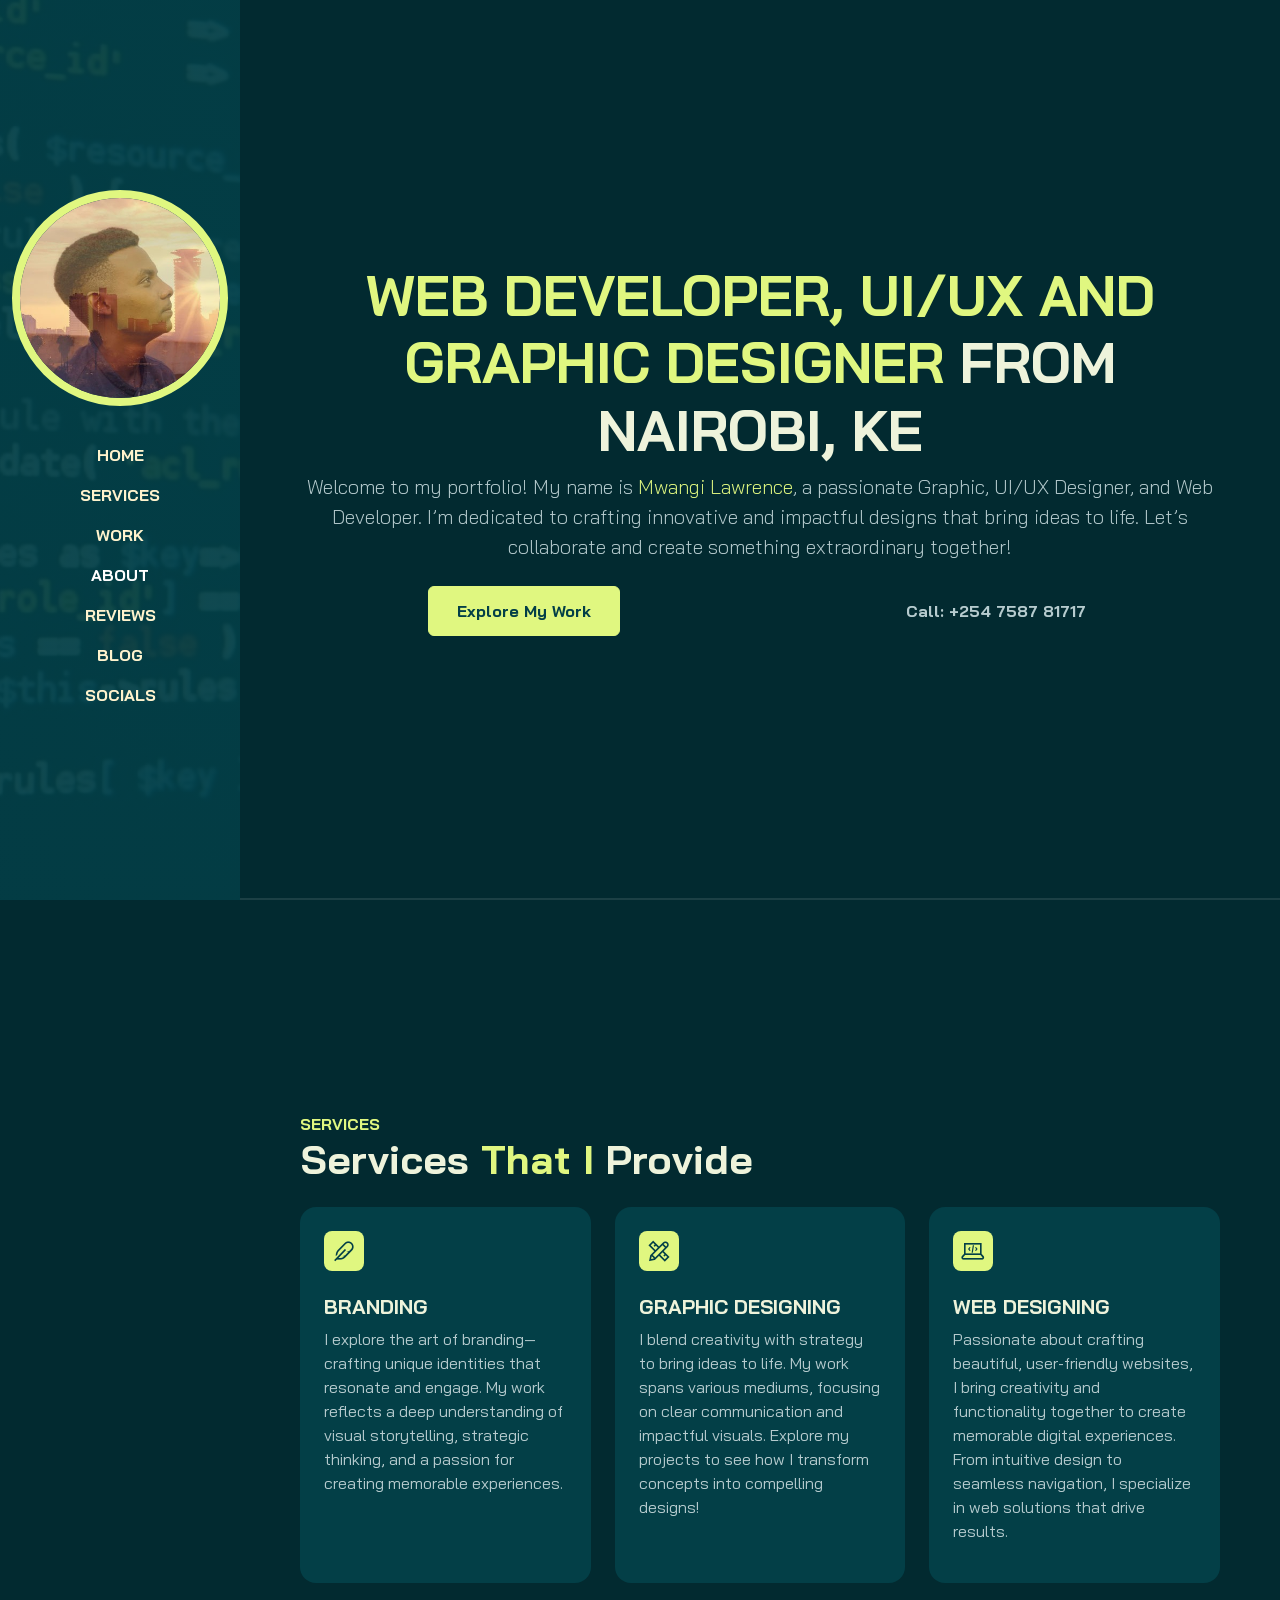
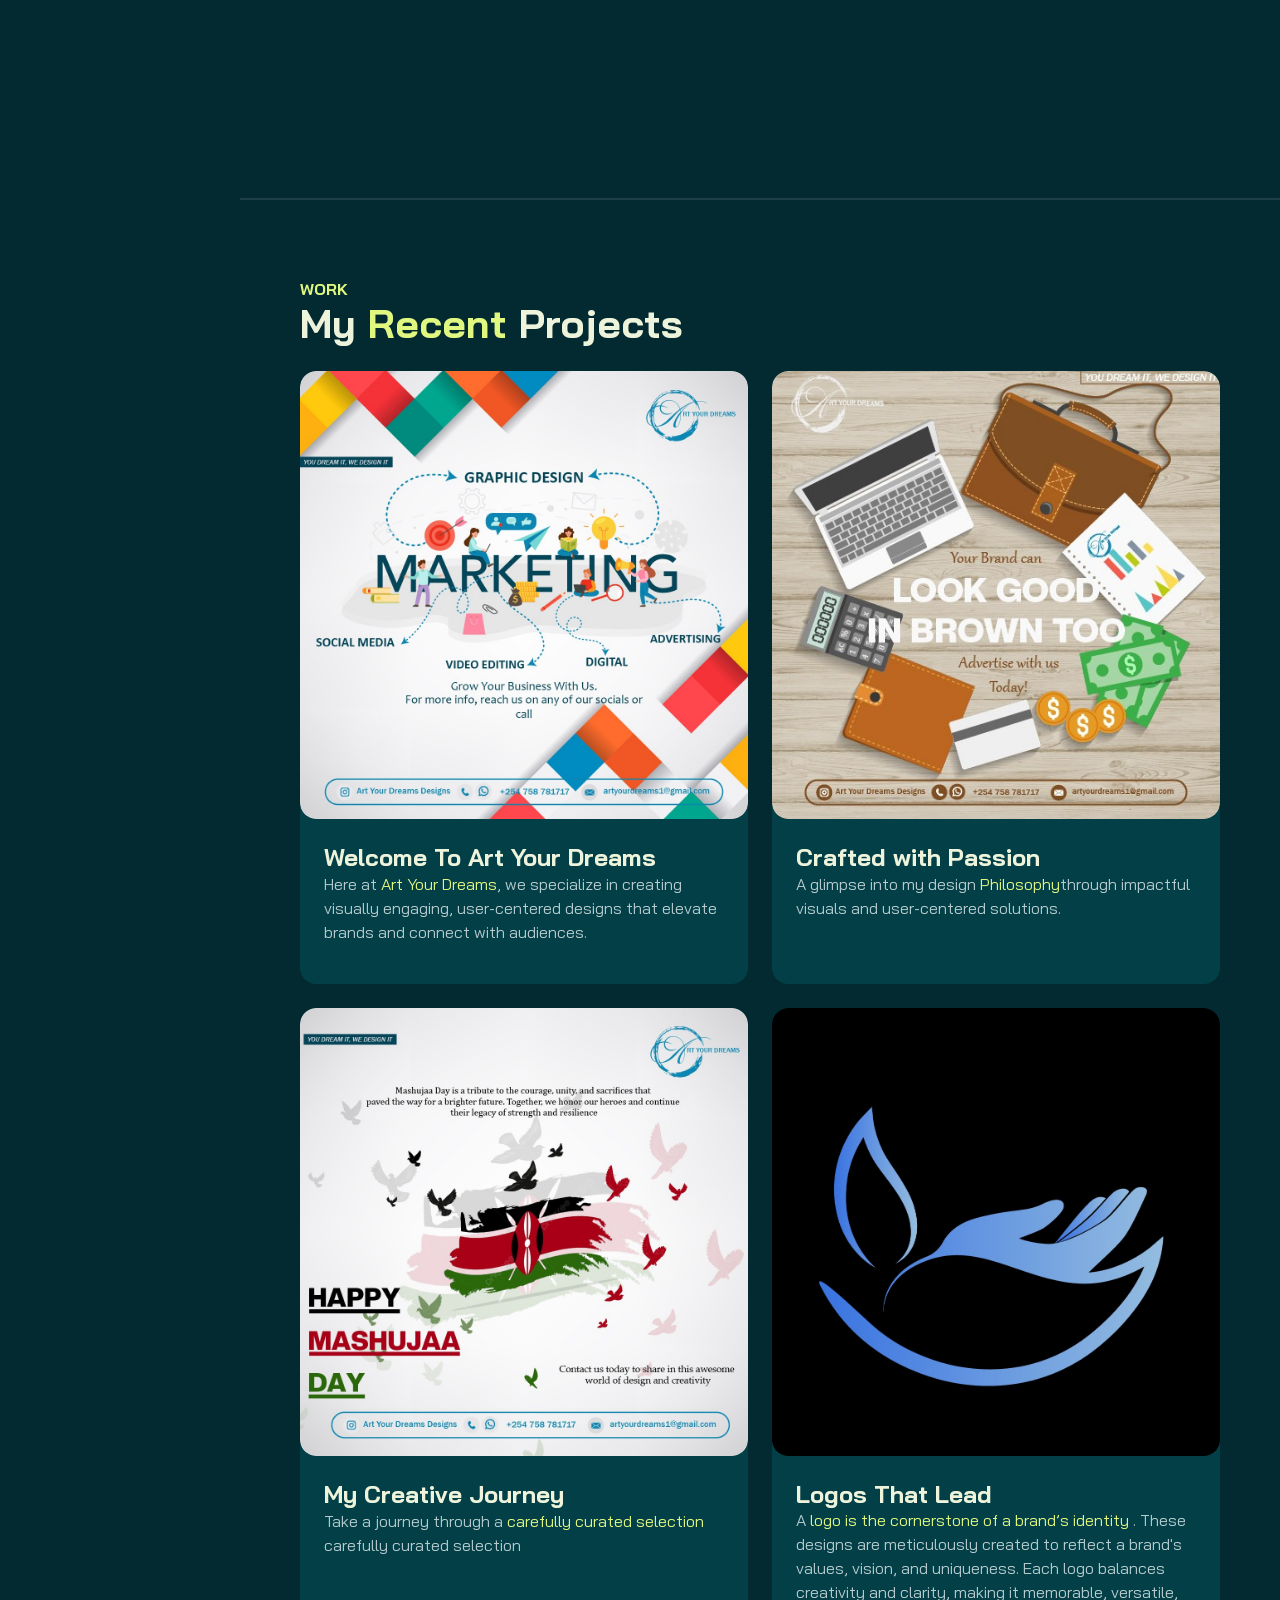
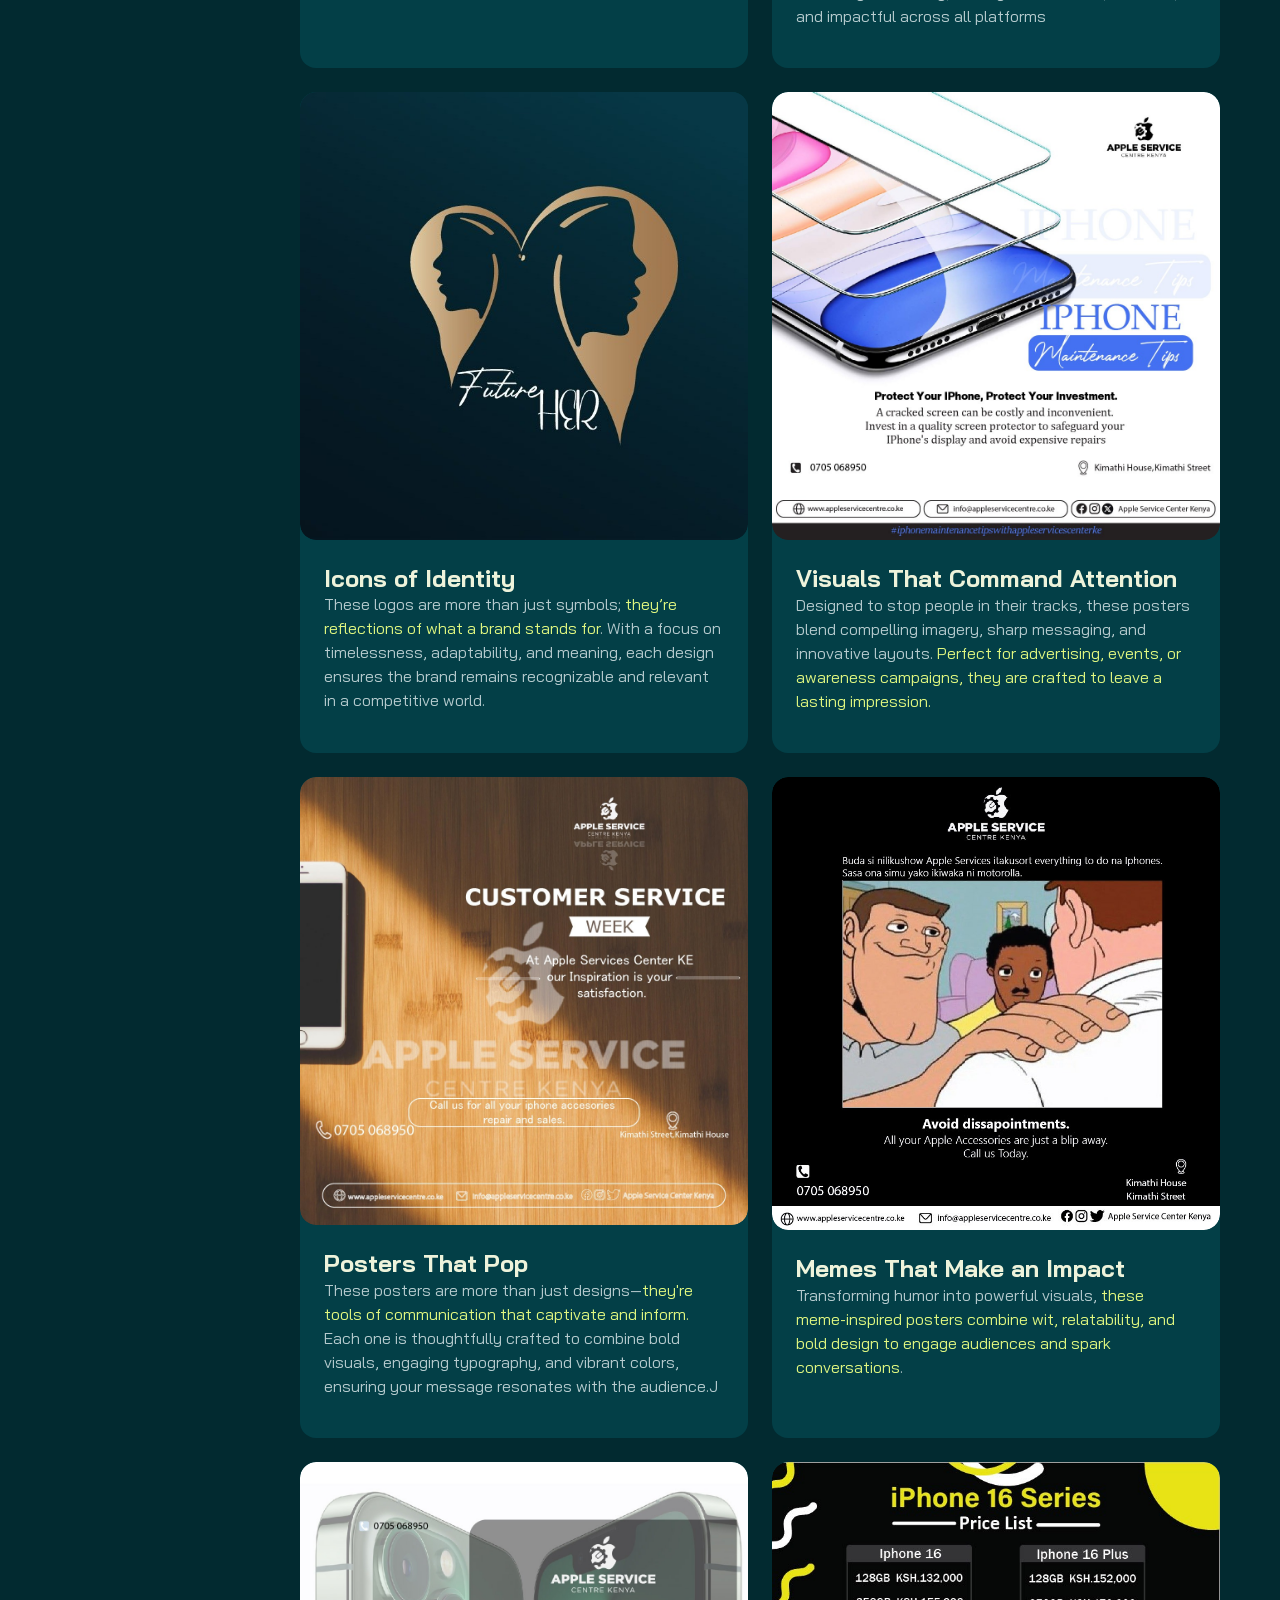
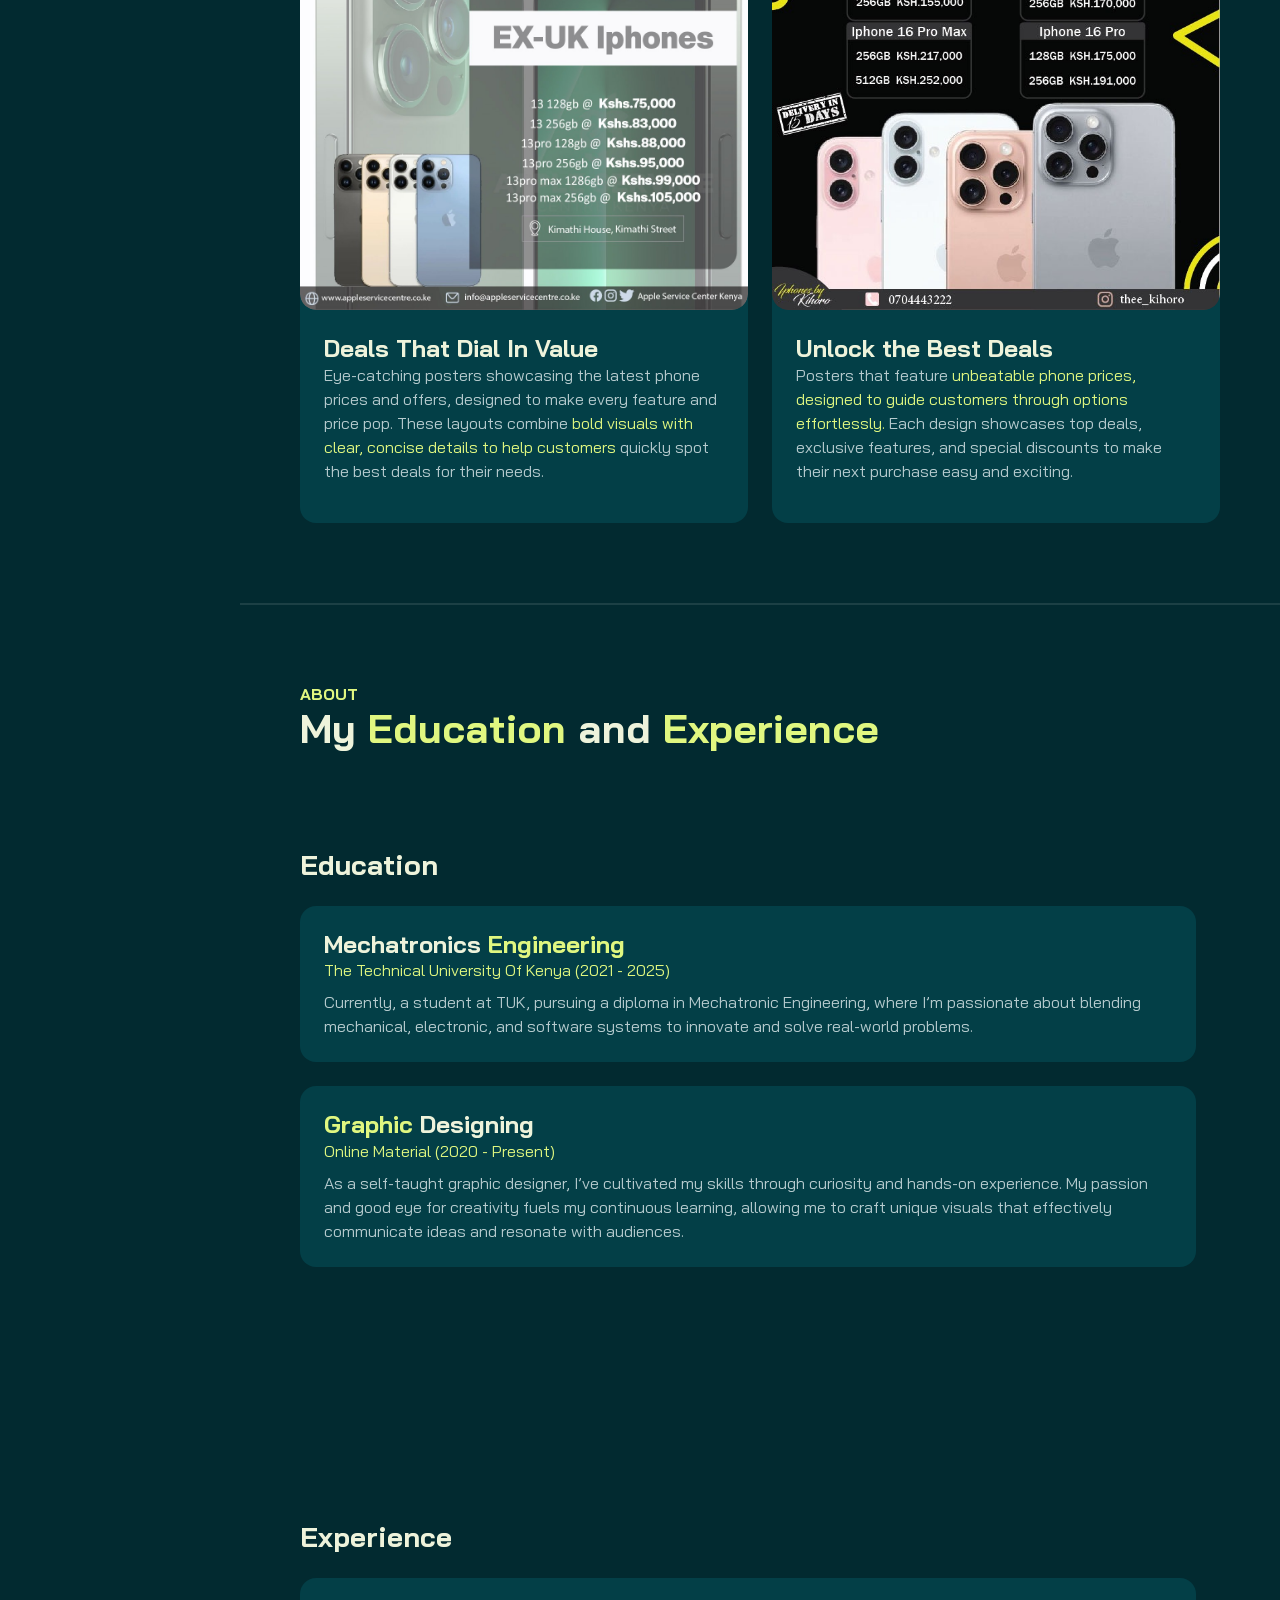
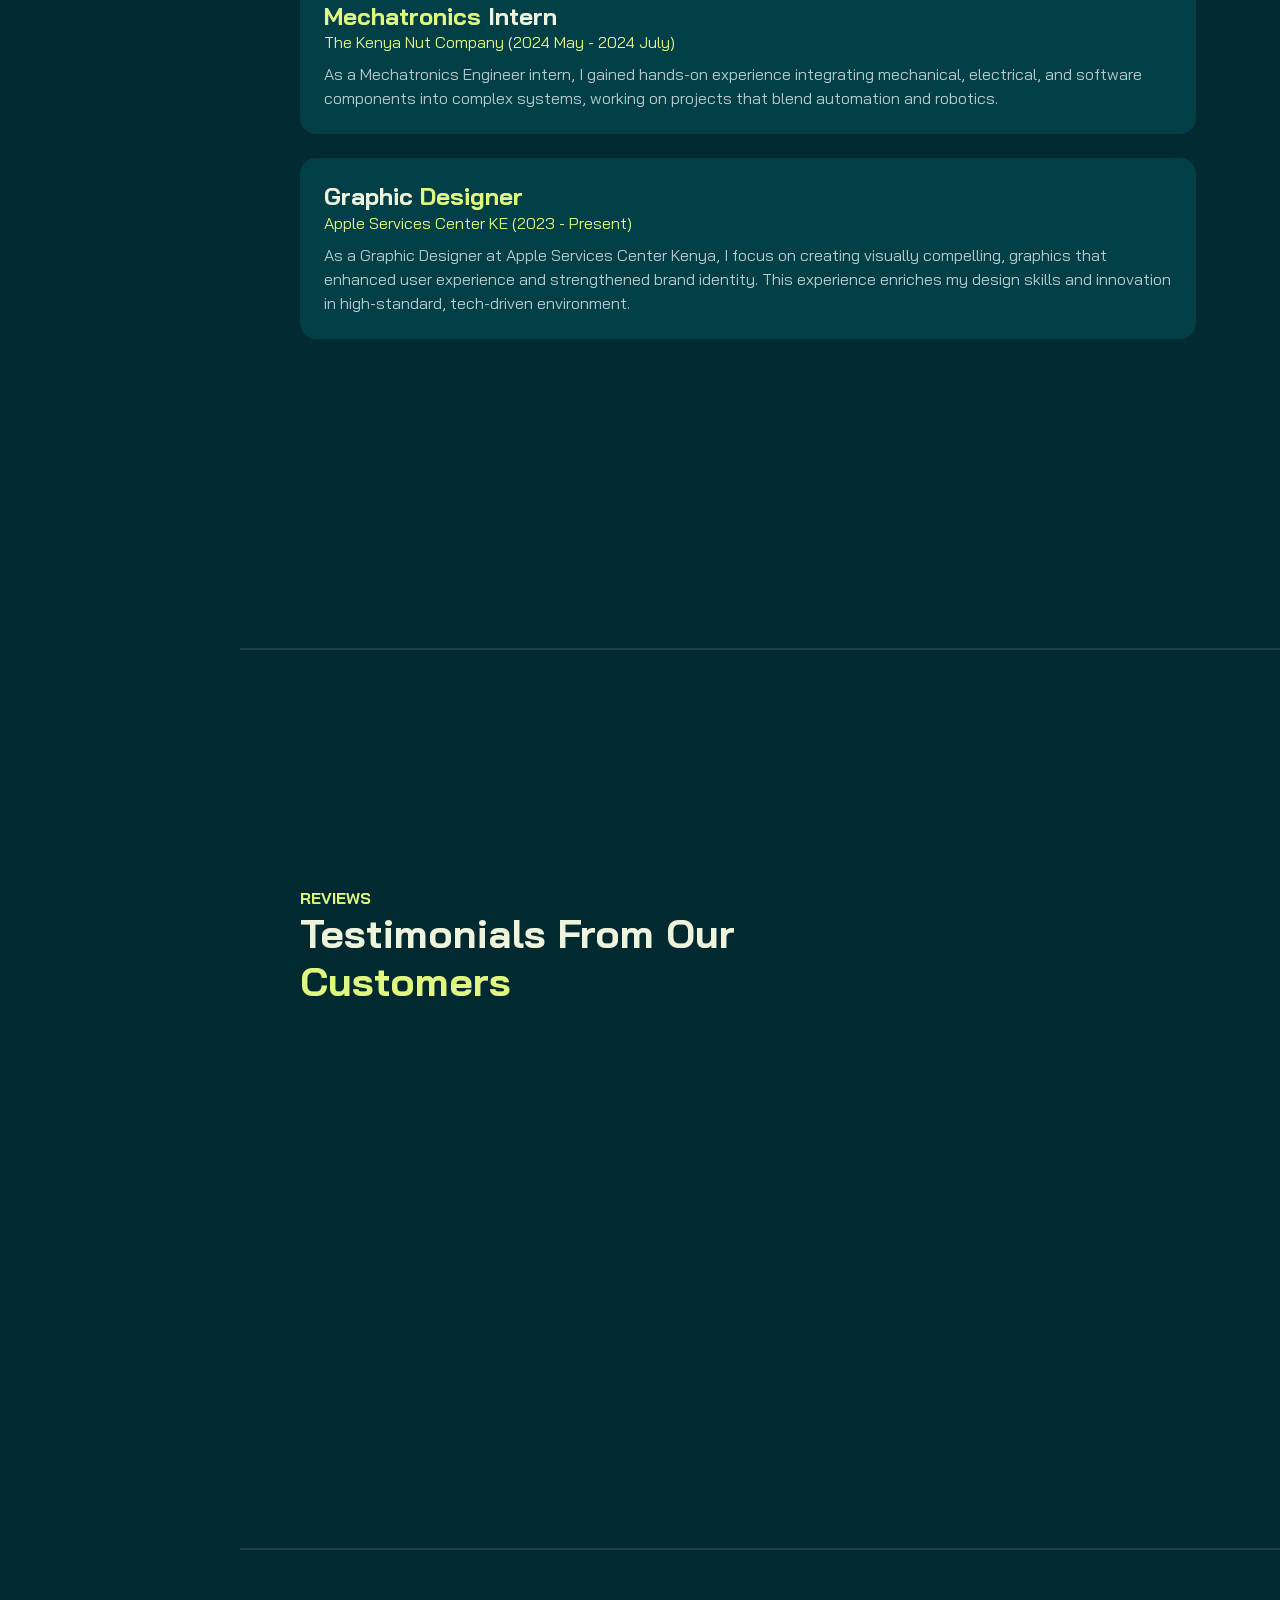
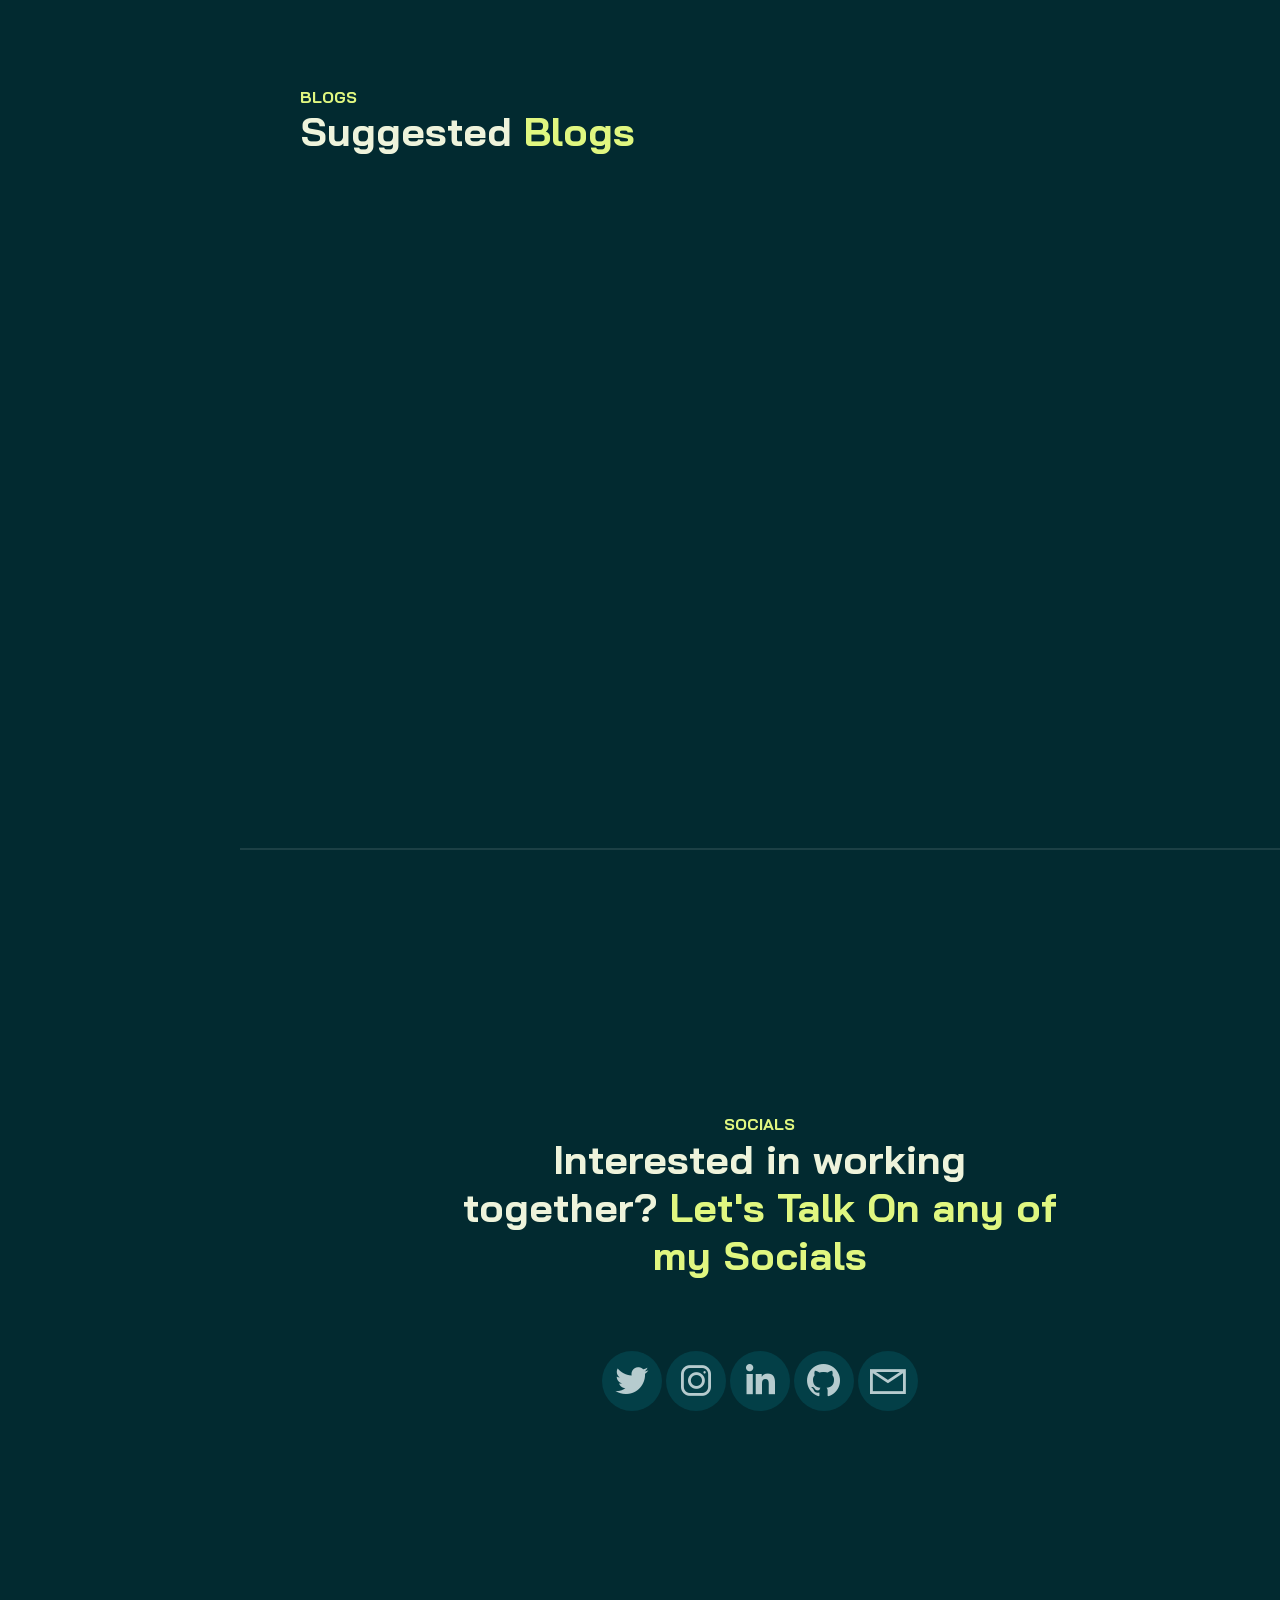
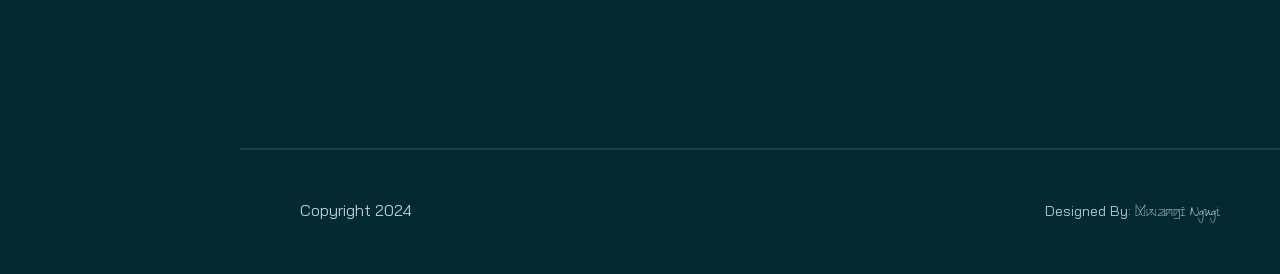
==== index.html @ a7b262cb "from HTML to html" ====
<!Doctype html>
<html lang="en">
<head>
    <meta charset="UTF-8">
    <meta name="viewport" content="width=device-width, initial-scale=1">
    <title>Portfolio</title>
    <link rel="stylesheet" href="./assets/css/bootstrap.min.css">
    <link rel="stylesheet" href="./assets/css/aos.css">
    <link rel="stylesheet" href="./assets/css/line-awesome.min.css">
    <link rel="stylesheet" href="./assets/css/CSS.css">
</head>
<body data-bs-spy="scroll" data-bs-target="navbar">

<!-- Navbar -->
<nav class="navbar navbar-expand-lg navbar-dark fixed-top">
    <div class="container flex-lg-column">
        <a class="navbar-brand mx-lg-auto mb-lg-4" href="#">
            <span class="h3 fw-bold d-block d-lg-none">
                <span class="style2">Mwangi</span>
                <span class="style1"> Ngugi</span>
            </span>
            <img src="./assets/images/profile.jpeg" class="d-none d-lg-block rounded-circle" alt="profile photo">
        </a>

        <button class="navbar-toggler" type="button" data-bs-toggle="collapse" data-bs-target="#navbarNavAltMarkup"
                aria-controls="navbarNavAltMarkup" aria-expanded="false" aria-label="Toggle navigation">
            <span class="navbar-toggler-icon"></span>
        </button>
        <div class="collapse navbar-collapse" id="navbarNavAltMarkup">
            <div class="navbar-nav ms-auto flex-lg-column text-lg-center">
                <a class="nav-link active" aria-current="page" href="#home">HOME</a>
                <a class="nav-link " aria-current="page" href="#services">SERVICES</a>
                <a class="nav-link " aria-current="page" href="#work">WORK</a>
                <a class="nav-link " aria-current="page" href="#about">ABOUT</a>
                <a class="nav-link " aria-current="page" href="#reviews">REVIEWS</a>
                <a class="nav-link " aria-current="page" href="#blog">BLOG</a>
                <a class="nav-link " aria-disabled="true" href="#socials">SOCIALS</a>
            </div>
        </div>
    </div>
</nav>
<!--END NAVBAR-->

<!--CONTENT WRAPPER-->
<div class="" id="content-wrapper">
    <!--HOME-->
    <section id="home" class="full-height px-lg-5">
        <div class="container">
            <div class="row">
                <div class="col-lg-12">
                    <h1 class="display-4 fw-bold text-center" data-aos="fade-up"><span class="text-brand">WEB DEVELOPER, UI/UX AND GRAPHIC DESIGNER</span>
                        FROM NAIROBI, KE</h1>
                    <p class="lead mt-2 mb-4 text-center" data-aos="fade-up" data-aos-delay="300">Welcome to my
                        portfolio! My name
                        is <span
                                class="text-brand">Mwangi Lawrence</span>, a passionate Graphic, UI/UX
                        Designer, and Web Developer. I’m dedicated to crafting innovative and impactful designs that
                        bring ideas to life. Let’s collaborate and create something extraordinary together!</p>
                    <div class="text-center" data-aos="fade-up" data-aos-delay="600">
                        <div class="row gy-4 justify-content-center align-items-center">
                            <div class="col-sm-6">
                                <a href="#work" class="btn btn-brand">Explore My Work</a>
                            </div>

                            <div class="col-sm-6">
                                <a href="tel:+254758781717" class="link-custom">Call: +254 7587 81717</a>
                            </div>

                        </div>
                    </div>
                </div>
            </div>
        </div>
    </section>

    <!--END HOME-->

    <!--SERVICES-->
    <section id="services" class="full-height px-lg-5" data-aos="fade-up">
        <div class="container">
            <div class="row pb-4">
                <div class="col-lg-8">
                    <h6 class="text-brand">SERVICES</h6>
                    <h1>Services <span class="text-brand">That I</span> Provide</h1>
                </div>
            </div>

            <div class="row gy-4">
                <div class="col-md-4" data-aos="fade-up">
                    <div class="service p-4 bg-base rounded-4 shadow-effect h-100 d-flex flex-column">
                        <div class="icons rounded-3">
                            <i class="las la-feather"></i>
                        </div>
                        <h5 class="mt-4 mb-2">BRANDING</h5>
                        <p>I explore the art of branding—crafting unique identities that resonate and engage. My work
                            reflects a deep understanding of visual storytelling, strategic thinking, and a passion for
                            creating memorable experiences.</p>
                        <!--                        <a href="#" class="link-custom">Read More</a>-->
                    </div>
                </div>


                <div class="col-md-4" data-aos="fade-up" data-aos-delay="300">
                    <div class="service p-4 bg-base rounded-4 shadow-effect h-100 d-flex flex-column">
                        <div class="icons rounded-3">
                            <i class="las la-pencil-ruler"></i>
                        </div>
                        <h5 class="mt-4 mb-2">GRAPHIC DESIGNING</h5>
                        <p>I blend creativity with strategy to bring ideas to life. My work spans various mediums,
                            focusing on clear communication and impactful visuals. Explore my projects to see how I
                            transform concepts into compelling designs!</p>
                        <!--                        <a href="#" class="link-custom">Read More</a>-->
                    </div>
                </div>


                <div class="col-md-4" data-aos="fade-up" data-aos-delay="600">
                    <div class="service p-4 bg-base rounded-4 shadow-effect h-100 d-flex flex-column">
                        <div class="icons rounded-3">
                            <i class="las la-laptop-code"></i>
                        </div>
                        <h5 class="mt-4 mb-2">WEB DESIGNING</h5>
                        <p>Passionate about crafting beautiful, user-friendly websites, I bring creativity and
                            functionality together to create memorable digital experiences. From intuitive design to
                            seamless navigation, I specialize in web solutions that drive results.</p>
                        <!--                        <a href="#" class="link-custom">Read More</a>-->
                    </div>
                </div>

            </div>
        </div>
    </section>

    <!--END SERVICES-->

    <!--WORK-->
    <section id="work" class="full-height px-lg-5">
        <div class="container">
            <div class="row pb-4">
                <div class="col-lg-8" data-aos="fade-up">
                    <h6 class="text-brand">WORK</h6>
                    <h1>My <span class="text-brand">Recent</span> Projects</h1>
                </div>
            </div>

            <div class="row gy-4">
                <div class="col-md-6" data-aos="fade-up">
                    <div class="card-custom shadow-effect bg-base rounded-4 h-100 d-flex flex-column">
                        <div class="card-custom-image rounded-4">
                            <img class="rounded-4" src="./assets/images/design-project-1.jpeg" alt="design-project-1">
                        </div>
                        <div class="card-custom-content p-4">
                            <h4>Welcome To Art Your Dreams</h4>
                            <p>Here at <span class="text-brand">Art Your Dreams</span>, we specialize in creating
                                visually engaging, user-centered designs that elevate brands and connect with audiences.
                            </p>
                            <!--                            <a href="#" class="link-custom">Explore More</a>-->
                        </div>
                    </div>
                </div>


                <div class="col-md-6" data-aos="fade-up" data-aos-delay="300">
                    <div class="card-custom shadow-effect bg-base rounded-4 h-100 d-flex flex-column">
                        <div class="card-custom-image rounded-4">
                            <img class="rounded-4" src="./assets/images/design-project-3.jpeg" alt="design-project-1">
                        </div>
                        <div class="card-custom-content p-4">
                            <h4>Crafted with Passion</h4>
                            <p>A glimpse into my design <span class="text-brand">Philosophy</span>through impactful
                                visuals and user-centered solutions.
                            </p>
                            <!--                            <a href="#" class="link-custom">Explore More</a>-->
                        </div>
                    </div>
                </div>


                <div class="col-md-6" data-aos="fade-up">
                    <div class="card-custom shadow-effect bg-base rounded-4 h-100 d-flex flex-column">
                        <div class="card-custom-image rounded-4">
                            <img class="rounded-4" src="./assets/images/design-project-2.jpeg" alt="design-project-1">
                        </div>
                        <div class="card-custom-content p-4">
                            <h4>My Creative Journey</h4>
                            <p>Take a journey through a <span class="text-brand">carefully curated selection </span>carefully
                                curated selection
                            </p>
                            <!--                            <a href="#" class="link-custom">Explore More</a>-->
                        </div>
                    </div>
                </div>


                <div class="col-md-6" data-aos="fade-up" data-aos-delay="300">
                    <div class="card-custom shadow-effect bg-base rounded-4 h-100 d-flex flex-column">
                        <div class="card-custom-image rounded-4">
                            <img class="rounded-4" src="./assets/images/mindful_logo.jpeg" alt="design-project-1">
                        </div>
                        <div class="card-custom-content p-4">
                            <h4>Logos That Lead</h4>
                            <p>A <span
                                    class="text-brand">logo is the cornerstone of a brand’s identity</span> .
                                These designs are meticulously created to reflect a brand's values, vision, and
                                uniqueness. Each logo balances creativity and clarity, making it memorable, versatile,
                                and impactful across all platforms
                            </p>
                            <!--                            <a href="#" class="link-custom">Explore More</a>-->
                        </div>
                    </div>
                </div>

                <div class="col-md-6" data-aos="fade-up" data-aos-delay="300">
                    <div class="card-custom shadow-effect bg-base rounded-4 h-100 d-flex flex-column">
                        <div class="card-custom-image rounded-4">
                            <img class="rounded-4" src="./assets/images/futureher_logo.jpeg" alt="design-project-1">
                        </div>
                        <div class="card-custom-content p-4">
                            <h4>Icons of Identity</h4>
                            <p>These logos are more than just symbols; <span
                                    class="text-brand">they’re reflections of what a brand stands for</span>. With a
                                focus on timelessness, adaptability, and meaning, each design ensures the brand remains
                                recognizable and relevant in a competitive world.
                            </p>
                            <!--                            <a href="#" class="link-custom">Explore More</a>-->
                        </div>
                    </div>
                </div>

                <div class="col-md-6" data-aos="fade-up" data-aos-delay="300">
                    <div class="card-custom shadow-effect bg-base rounded-4 h-100 d-flex flex-column">
                        <div class="card-custom-image rounded-4">
                            <img class="rounded-4" src="./assets/images/apple_services_project_1.jpeg"
                                 alt="design-project-1">
                        </div>
                        <div class="card-custom-content p-4">
                            <h4>Visuals That Command Attention</h4>
                            <p>Designed to stop people in their tracks, these posters blend compelling imagery, sharp
                                messaging, and innovative layouts. <span
                                        class="text-brand">Perfect for advertising, events, or awareness campaigns, they are crafted to leave a lasting impression.</span>
                            </p>
                            <!--                            <a href="#" class="link-custom">Explore More</a>-->
                        </div>
                    </div>
                </div>

                <div class="col-md-6" data-aos="fade-up" data-aos-delay="300">
                    <div class="card-custom shadow-effect bg-base rounded-4 h-100 d-flex flex-column">
                        <div class="card-custom-image rounded-4">
                            <img class="rounded-4" src="./assets/images/apple_services_project_3.jpeg"
                                 alt="design-project-1">
                        </div>
                        <div class="card-custom-content p-4">
                            <h4>Posters That Pop</h4>
                            <p>These posters are more than just designs—<span
                                    class="text-brand">they're tools of communication that captivate and inform.</span>
                                Each one is thoughtfully crafted to combine bold visuals, engaging typography, and
                                vibrant colors, ensuring your message resonates with the audience.J
                            </p>
                            <!--                            <a href="#" class="link-custom">Explore More</a>-->
                        </div>
                    </div>
                </div>

                <div class="col-md-6" data-aos="fade-up" data-aos-delay="300">
                    <div class="card-custom shadow-effect bg-base rounded-4 h-100 d-flex flex-column">
                        <div class="card-custom-image rounded-4">
                            <img class="rounded-4" src="./assets/images/apple_services_project_10.jpeg"
                                 alt="design-project-1">
                        </div>
                        <div class="card-custom-content p-4">
                            <h4>Memes That Make an Impact</h4>
                            <p>Transforming humor into powerful visuals, <span
                                    class="text-brand">these meme-inspired posters combine wit, relatability, and bold design to engage audiences and spark conversations</span>.
                            </p>
                            <!--                            <a href="#" class="link-custom">Explore More</a>-->
                        </div>
                    </div>
                </div>

                <div class="col-md-6" data-aos="fade-up" data-aos-delay="300">
                    <div class="card-custom shadow-effect bg-base rounded-4 h-100 d-flex flex-column">
                        <div class="card-custom-image rounded-4">
                            <img class="rounded-4" src="./assets/images/apple_services_project_6.jpeg"
                                 alt="design-project-1">
                        </div>
                        <div class="card-custom-content p-4">
                            <h4>Deals That Dial In Value</h4>
                            <p>Eye-catching posters showcasing the latest phone prices and offers, designed to make
                                every feature and price pop. These layouts combine <span
                                        class="text-brand">bold visuals with clear, concise details to help customers</span>
                                quickly spot the best deals for their needs.
                            </p>
                            <!--                            <a href="#" class="link-custom">Explore More</a>-->
                        </div>
                    </div>
                </div>

                <div class="col-md-6" data-aos="fade-up" data-aos-delay="300">
                    <div class="card-custom shadow-effect bg-base rounded-4 h-100 d-flex flex-column">
                        <div class="card-custom-image rounded-4">
                            <img class="rounded-4" src="./assets/images/kihoro_project.jpeg" alt="design-project-1">
                        </div>
                        <div class="card-custom-content p-4">
                            <h4>Unlock the Best Deals</h4>
                            <p>Posters that feature <span
                                    class="text-brand">unbeatable phone prices, designed to guide customers through options effortlessly.</span>
                                Each design showcases top deals, exclusive features, and special discounts to make their
                                next purchase easy and exciting.
                            </p>
                            <!--                            <a href="#" class="link-custom">Explore More</a>-->
                        </div>
                    </div>
                </div>
            </div>
        </div>
    </section>
    <!--END WORK-->

    <!--ABOUT-->
    <div id="about" class="full-height px-lg-5">
        <div class="container">

            <div class="row pb-4">
                <div class="col-lg-8" data-aos="fade-up">
                    <h6 class="text-brand">ABOUT</h6>
                    <h1>My <span class="text-brand">Education</span> and <span class="text-brand">Experience</span></h1>
                </div>


                <div class="row gy-5">

                    <!--                    left_side-->
                    <div class="col-lg-12">
                        <h3 class="mb-4" data-aos="fade-up" data-aos-delay="300">Education</h3>
                        <div class="row gy-4">
                            <div class="col-12" data-aos="fade-up" data-aos-delay="600">
                                <div class="bg-base p-4 rounded-4 shadow-effect">
                                    <h4>Mechatronics<span class="text-brand"> Engineering</span></h4>
                                    <p class="text-brand mb-2">The Technical University Of Kenya (2021 - 2025)</p>
                                    <p class="mb-0">Currently, a student at TUK, pursuing a diploma in Mechatronic
                                        Engineering, where I’m passionate about blending mechanical, electronic, and
                                        software systems to innovate and solve real-world problems.</p>
                                </div>
                            </div>


                            <div class="col-12" data-aos="fade-up" data-aos-delay="500">
                                <div class="bg-base p-4 rounded-4 shadow-effect">
                                    <h4><span class="text-brand">Graphic</span> Designing</h4>
                                    <p class="text-brand mb-2">Online Material (2020 - Present)</p>
                                    <p class="mb-0">As a self-taught graphic designer, I’ve cultivated my skills
                                        through
                                        curiosity and hands-on experience. My passion and good eye for creativity
                                        fuels
                                        my continuous learning, allowing me to craft unique visuals that effectively
                                        communicate ideas and resonate with audiences.</p>
                                </div>
                            </div>


                            <div class="col-12" data-aos="fade-up" data-aos-delay="500">
                                <div class="bg-base p-4 rounded-4 shadow-effect">
                                    <h4><span class="text-brand"> Full-Stack  </span>Web Developing
                                    </h4>
                                    <p class="text-brand mb-2">Emobilis Bootcamp (2024 - Present)</p>
                                    <p class="mb-0">Through eMobilis Bootcamp, I’ve gained expertise in crafting
                                        engaging, user-centric applications through the extensive training. This
                                        comprehensive program has provided me with the tools to build powerful web
                                        solutions, encompassing everything from sleek front-end design to efficient
                                        back-end integration.</p>
                                </div>
                            </div>
                        </div>
                    </div>

                    <!--                    right_side-->
                    <div class="col-lg-12">
                        <h3 class="mb-4" data-aos="fade-up" data-aos-delay="300">Experience</h3>
                        <div class="row gy-4">
                            <div class="col-12" data-aos="fade-up" data-aos-delay="700">
                                <div class="bg-base p-4 rounded-4 shadow-effect">
                                    <h4><span class="text-brand">Mechatronics</span> Intern</h4>
                                    <p class="text-brand mb-2">The Kenya Nut Company (2024 May - 2024 July)</p>
                                    <p class="mb-0">As a Mechatronics Engineer intern, I gained hands-on experience
                                        integrating mechanical, electrical, and software components into complex
                                        systems, working on projects that blend automation and robotics.</p>
                                </div>
                            </div>


                            <div class="col-12" data-aos="fade-up" data-aos-delay="700">
                                <div class="bg-base p-4 rounded-4 shadow-effect">
                                    <h4>Graphic<span class="text-brand"> Designer</span></h4>
                                    <p class="text-brand mb-2">Apple Services Center KE (2023 - Present)</p>
                                    <p class="mb-0">As a Graphic Designer at Apple Services Center Kenya, I focus on
                                        creating visually compelling, graphics that enhanced user experience and
                                        strengthened brand identity. This experience enriches my design skills and
                                        innovation in high-standard, tech-driven environment.</p>
                                </div>
                            </div>


                            <div class="col-12" data-aos="fade-up" data-aos-delay="800">
                                <div class="bg-base p-4 rounded-4 shadow-effect">
                                    <h4>Freelancing <span class="text-brand"> UI/UX Designer</span>
                                    </h4>
                                    <p class="text-brand mb-2">Emobilis Bootcamp (2024 - Present)</p>
                                    <p class="mb-0">I’m a freelancing UI/UX web designer focused on creating
                                        intuitive,
                                        engaging, and visually appealing digital experiences. My goal is to combine
                                        creativity with functionality to help brands connect with their audience
                                        effectively. After all, that's the main bridge that requires crossing.</p>
                                </div>
                            </div>
                        </div>
                    </div>
                </div>
            </div>
        </div>
    </div>
    <!--END ABOUT-->

    <!--REVIEWS-->
    <div id="reviews" class="full-height px-lg-5">
        <div class="container">

            <div class="row pb-4">
                <div class="col-lg-8" data-aos="fade-up">
                    <h6 class="text-brand">REVIEWS</h6>
                    <h1>Testimonials From Our <span class="text-brand">Customers</span></h1>
                </div>
            </div>

            <!--            REVIEW CARDS-->
            <div class="row gy-4">
                <div class="col-md-4" data-aos="flip-left">

                    <div class="review shadow-effect bg-base p-4 rounded-4 h-100 d-flex flex-column">
                        <div class="text-brand h5">
                            <i class="las la-star"></i>
                            <i class="las la-star"></i>
                            <i class="las la-star"></i>
                            <i class="las la-star"></i>
                            <i class="las la-star"></i>
                        </div>
                        <p class="my-3">Outstanding work! Brought our vision to life with creativity and precision.
                            Highly recommend for anyone seeking top-notch graphic design.</p>
                        <div class="person">
                            <h5 class="mb-0">Thee Kihoro</h5>
                            <p class="mb-0 text-brand">Phones By Kihoro</p>
                        </div>
                    </div>
                </div>


                <div class="col-md-4" data-aos="flip-left" data-aos-delay="300">

                    <div class="review shadow-effect bg-base p-4 rounded-4 h-100 d-flex flex-column">
                        <div class="text-brand h5">
                            <i class="las la-star"></i>
                            <i class="las la-star"></i>
                            <i class="las la-star"></i>
                            <i class="las la-star"></i>
                            <i class="las la-star"></i>
                        </div>
                        <p class="my-3">Professional and easy to work with! Excellent communication, quick
                            adjustments,
                            and designs that elevated our brand. Highly impressed!</p>
                        <div class="person">
                            <h5 class="mb-0">Ng'ash</h5>
                            <p class="mb-0 text-brand">Apple Services Center KE</p>
                        </div>
                    </div>
                </div>


                <div class="col-md-4" data-aos="flip-left" data-aos-delay="600">

                    <div class="review shadow-effect bg-base p-4 rounded-4 h-100 d-flex flex-column">
                        <div class="text-brand h5">
                            <i class="las la-star"></i>
                            <i class="las la-star"></i>
                            <i class="las la-star"></i>
                            <i class="las la-star"></i>
                            <i class="las la-star"></i>
                        </div>
                        <p class="my-3">Exceeded our expectations! Stunning designs delivered on time, perfectly
                            aligned
                            with our brand. One of the best freelancers we’ve worked with!</p>
                        <div class="person">
                            <h5 class="mb-0">Mwangi Ngugi</h5>
                            <p class="mb-0 text-brand">Art Your Dreams</p>
                        </div>
                    </div>
                </div>
            </div>
        </div>
    </div>
    <!--END REVIEWS-->

    <!--BLOGS-->
    <div id="blog" class="full-height px-lg-5">
        <div class="container">

            <div class="row pb-4" data-aos="fade-up">
                <div class="col-lg-8">
                    <h6 class="text-brand">BLOGS</h6>
                    <h1>Suggested <span class="text-brand">Blogs</span></h1>
                </div>
            </div>

            <div class="row gy-4">
                <div class="col-md-4" data-aos="flip-up">
                    <div class="card-custom shadow-effect bg-base rounded-4 h-100 d-flex flex-column">
                        <div class="card-custom-image rounded-4">
                            <img class="rounded-4" src="./assets/images/whirll.png" alt="design-project-1">
                        </div>
                        <div class="card-custom-content p-4">
                            <p class="text-brand mb-2">20 May, 2024</p>
                            <h5 class="mb-4"><span class="text-brand">Welcoming The Ages; </span>The story of
                                Hospitality</h5>
                            <p>By Cynthia <span class="text-brand">Wambui</span></p>
                            <a href="https://www.mobileapp.app/to/Eh4kEBY?ref=cl" target="_blank" class="link-custom">Explore
                                More</a>
                        </div>
                    </div>
                </div>


                <div class="col-md-4" data-aos="flip-up" data-aos-delay="300">
                    <div class="card-custom shadow-effect bg-base rounded-4 h-100 d-flex flex-column">
                        <div class="card-custom-image rounded-4">
                            <img class="rounded-4" src="./assets/images/psychacks.png" alt="psychacks">
                        </div>
                        <div class="card-custom-content p-4">
                            <p class="text-brand mb-2">15 October, 2024</p>
                            <h5 class="mb-4"><span class="text-brand">Understanding Men</span> (rich, attractive, or
                                loyal)</h5>
                            <p>Dr Orion <span class="text-brand">Taraban</span></p>
                            <a href="https://oriontaraban.podbean.com/" target="_blank" class="link-custom">Explore
                                More</a>
                        </div>
                    </div>
                </div>


                <div class="col-md-4" data-aos="flip-up" data-aos-delay="600">
                    <div class="card-custom shadow-effect bg-base rounded-4 h-100 d-flex flex-column">
                        <div class="card-custom-image rounded-4">
                            <img class="rounded-4" src="./assets/images/washwash2.png" alt="washwash">
                        </div>
                        <div class="card-custom-content p-4">
                            <p class="text-brand mb-2">12 November, 2024</p>
                            <h5 class="mb-4">Home of <span class="text-brand">"Wash Wash"</span> cleaners</h5>
                            <p>By Benjamin <span class="text-brand">Imende</span></p>
                            <a href="https://www.standardmedia.co.ke/article/2001506225/home-of-wash-wash-cleaners#google_vignette"
                               target="_blank"
                               class="link-custom">Explore More</a>
                        </div>
                    </div>
                </div>

            </div>

        </div>
    </div>
    <!--END BLOGS-->

    <!--CONTACT-->
    <div id="socials" class="full-height px-lg-5">
        <div class="container">

            <div class="row justify-content-center text-center pb-4" data-aos="fade-up">
                <div class="col-lg-8 pb-4" data-aos="fade-up">
                    <h6 class="text-brand">SOCIALS</h6>
                    <h1>Interested in working together? <span class="text-brand">Let's Talk On any of my Socials</span>
                    </h1>
                </div>
                <!--    FOOTER-->
                <footer class="py-5 px-lg-5">
                    <div class="container">
                        <div class="col-auto">
                            <div class="social-icons">
                                <a href="https://x.com/iamngugi1" target="_blank"><i class="lab la-twitter"></i></a>
                                <a href="https://www.instagram.com/i_am_n.g.u.g.i._/profilecard/?igsh=MWJreWRzbTl5ZDJueg=="
                                   target="_blank"><i class="lab la-instagram"></i></a>
                                <a href="https://www.linkedin.com/in/lawrence-ngugi-367585233?utm_source=share&utm_campaign=share_via&utm_content=profile&utm_medium=android_app"
                                   target="_blank"><i class="lab la-linkedin-in"></i></a>
                                <a href="https://github.com/CreatorLarry" target="_blank"><i
                                        class="lab la-github"></i></a>
                                <a href="mailto: lawrencengugi90@gmail.com" target="_blank"><i
                                        class="las la-envelope"></i></a>

                            </div>
                        </div>
                    </div>
                </footer>
                <!--   END FOOTER-->
                <!--                <div class="col-lg-8" data-aos="fade-up" data-aos-delay="300">-->
                <!--                    <form action="#" class="row g-lg-3 gy-3">-->
                <!--                        <div class="form-group col-md-6">-->
                <!--                            <input type="text" class="form-control" placeholder="Enter your name">-->
                <!--                        </div>-->

                <!--                        <div class="form-group col-md-6">-->
                <!--                            <input type="email" class="form-control" placeholder="Enter your email">-->
                <!--                        </div>-->

                <!--                        <div class="form-group col-12">-->
                <!--                            <input type="text" class="form-control" placeholder="Enter Subject">-->
                <!--                        </div>-->

                <!--                        <div class="form-group col-12">-->
                <!--                            <textarea name="" rows="4" class="form-control" placeholder="Enter Message"></textarea>-->

                <!--                            <div class="form-group col-12 d-grid mt-4">-->
                <!--                                <a href="mailto:lawrencengugi90@gmail.com"><button type="submit" href="" class="btn btn-brand">Contact me</button></a>-->
                <!--                            </div>-->
                <!--                    </form>-->
                <!--                </div>-->
            </div>


        </div>
    </div>
    <!--END CONTACT-->


    <!--    FOOTER-->
    <footer class="py-5 px-lg-5">
        <div class="container">
            <div class="row gy-4 justify-content-between">
                <div class="col-auto">
                    <p class="mb-0">Copyright 2024</p>
                </div>
                <div class="col-auto"><span class="reduce_font">Designed By: </span>
                    <span class="style2">Mwangi</span>
                    <span class="style1"> Ngugi</span>
                </div>
            </div>
        </div>
    </footer>
    <!--   END FOOTER-->
</div>

<!--END CONTENT WRAPPER-->
<script src="./assets/js/bootstrap.bundle.min.js"></script>
<script src="./assets/js/aos.js"></script>
<script src="./assets/js/JS.js"></script>
</body>
</html>
---- assets/css/line-awesome.min.css ----
.la,.lab,.lad,.lal,.lar,.las{-moz-osx-font-smoothing:grayscale;-webkit-font-smoothing:antialiased;display:inline-block;font-style:normal;font-variant:normal;text-rendering:auto;line-height:1}.la-lg{font-size:1.33333em;line-height:.75em;vertical-align:-.0667em}.la-xs{font-size:.75em}.la-sm{font-size:.875em}.la-1x{font-size:1em}.la-2x{font-size:2em}.la-3x{font-size:3em}.la-4x{font-size:4em}.la-5x{font-size:5em}.la-6x{font-size:6em}.la-7x{font-size:7em}.la-8x{font-size:8em}.la-9x{font-size:9em}.la-10x{font-size:10em}.la-fw{text-align:center;width:1.25em}.la-ul{list-style-type:none;margin-left:2.5em;padding-left:0}.la-ul>li{position:relative}.la-li{left:-2em;position:absolute;text-align:center;width:2em;line-height:inherit}.la-border{border:solid .08em #eee;border-radius:.1em;padding:.2em .25em .15em}.la-pull-left{float:left}.la-pull-right{float:right}.la.la-pull-left,.lab.la-pull-left,.lal.la-pull-left,.lar.la-pull-left,.las.la-pull-left{margin-right:.3em}.la.la-pull-right,.lab.la-pull-right,.lal.la-pull-right,.lar.la-pull-right,.las.la-pull-right{margin-left:.3em}.la-spin{-webkit-animation:la-spin 2s infinite linear;animation:la-spin 2s infinite linear}.la-pulse{-webkit-animation:la-spin 1s infinite steps(8);animation:la-spin 1s infinite steps(8)}@-webkit-keyframes la-spin{0%{-webkit-transform:rotate(0);transform:rotate(0)}100%{-webkit-transform:rotate(360deg);transform:rotate(360deg)}}@keyframes la-spin{0%{-webkit-transform:rotate(0);transform:rotate(0)}100%{-webkit-transform:rotate(360deg);transform:rotate(360deg)}}.la-rotate-90{-webkit-transform:rotate(90deg);transform:rotate(90deg)}.la-rotate-180{-webkit-transform:rotate(180deg);transform:rotate(180deg)}.la-rotate-270{-webkit-transform:rotate(270deg);transform:rotate(270deg)}.la-flip-horizontal{-webkit-transform:scale(-1,1);transform:scale(-1,1)}.la-flip-vertical{-webkit-transform:scale(1,-1);transform:scale(1,-1)}.la-flip-both,.la-flip-horizontal.la-flip-vertical{-webkit-transform:scale(-1,-1);transform:scale(-1,-1)}:root .la-flip-both,:root .la-flip-horizontal,:root .la-flip-vertical,:root .la-rotate-180,:root .la-rotate-270,:root .la-rotate-90{-webkit-filter:none;filter:none}.la-stack{display:inline-block;height:2em;line-height:2em;position:relative;vertical-align:middle;width:2.5em}.la-stack-1x,.la-stack-2x{left:0;position:absolute;text-align:center;width:100%}.la-stack-1x{line-height:inherit}.la-stack-2x{font-size:2em}.la-inverse{color:#fff}.la-500px:before{content:"\f26e"}.la-accessible-icon:before{content:"\f368"}.la-accusoft:before{content:"\f369"}.la-acquisitions-incorporated:before{content:"\f6af"}.la-ad:before{content:"\f641"}.la-address-book:before{content:"\f2b9"}.la-address-card:before{content:"\f2bb"}.la-adjust:before{content:"\f042"}.la-adn:before{content:"\f170"}.la-adobe:before{content:"\f778"}.la-adversal:before{content:"\f36a"}.la-affiliatetheme:before{content:"\f36b"}.la-air-freshener:before{content:"\f5d0"}.la-airbnb:before{content:"\f834"}.la-algolia:before{content:"\f36c"}.la-align-center:before{content:"\f037"}.la-align-justify:before{content:"\f039"}.la-align-left:before{content:"\f036"}.la-align-right:before{content:"\f038"}.la-alipay:before{content:"\f642"}.la-allergies:before{content:"\f461"}.la-amazon:before{content:"\f270"}.la-amazon-pay:before{content:"\f42c"}.la-ambulance:before{content:"\f0f9"}.la-american-sign-language-interpreting:before{content:"\f2a3"}.la-amilia:before{content:"\f36d"}.la-anchor:before{content:"\f13d"}.la-android:before{content:"\f17b"}.la-angellist:before{content:"\f209"}.la-angle-double-down:before{content:"\f103"}.la-angle-double-left:before{content:"\f100"}.la-angle-double-right:before{content:"\f101"}.la-angle-double-up:before{content:"\f102"}.la-angle-down:before{content:"\f107"}.la-angle-left:before{content:"\f104"}.la-angle-right:before{content:"\f105"}.la-angle-up:before{content:"\f106"}.la-angry:before{content:"\f556"}.la-angrycreative:before{content:"\f36e"}.la-angular:before{content:"\f420"}.la-ankh:before{content:"\f644"}.la-app-store:before{content:"\f36f"}.la-app-store-ios:before{content:"\f370"}.la-apper:before{content:"\f371"}.la-apple:before{content:"\f179"}.la-apple-alt:before{content:"\f5d1"}.la-apple-pay:before{content:"\f415"}.la-archive:before{content:"\f187"}.la-archway:before{content:"\f557"}.la-arrow-alt-circle-down:before{content:"\f358"}.la-arrow-alt-circle-left:before{content:"\f359"}.la-arrow-alt-circle-right:before{content:"\f35a"}.la-arrow-alt-circle-up:before{content:"\f35b"}.la-arrow-circle-down:before{content:"\f0ab"}.la-arrow-circle-left:before{content:"\f0a8"}.la-arrow-circle-right:before{content:"\f0a9"}.la-arrow-circle-up:before{content:"\f0aa"}.la-arrow-down:before{content:"\f063"}.la-arrow-left:before{content:"\f060"}.la-arrow-right:before{content:"\f061"}.la-arrow-up:before{content:"\f062"}.la-arrows-alt:before{content:"\f0b2"}.la-arrows-alt-h:before{content:"\f337"}.la-arrows-alt-v:before{content:"\f338"}.la-artstation:before{content:"\f77a"}.la-assistive-listening-systems:before{content:"\f2a2"}.la-asterisk:before{content:"\f069"}.la-asymmetrik:before{content:"\f372"}.la-at:before{content:"\f1fa"}.la-atlas:before{content:"\f558"}.la-atlassian:before{content:"\f77b"}.la-atom:before{content:"\f5d2"}.la-audible:before{content:"\f373"}.la-audio-description:before{content:"\f29e"}.la-autoprefixer:before{content:"\f41c"}.la-avianex:before{content:"\f374"}.la-aviato:before{content:"\f421"}.la-award:before{content:"\f559"}.la-aws:before{content:"\f375"}.la-baby:before{content:"\f77c"}.la-baby-carriage:before{content:"\f77d"}.la-backspace:before{content:"\f55a"}.la-backward:before{content:"\f04a"}.la-bacon:before{content:"\f7e5"}.la-balance-scale:before{content:"\f24e"}.la-balance-scale-left:before{content:"\f515"}.la-balance-scale-right:before{content:"\f516"}.la-ban:before{content:"\f05e"}.la-band-aid:before{content:"\f462"}.la-bandcamp:before{content:"\f2d5"}.la-barcode:before{content:"\f02a"}.la-bars:before{content:"\f0c9"}.la-baseball-ball:before{content:"\f433"}.la-basketball-ball:before{content:"\f434"}.la-bath:before{content:"\f2cd"}.la-battery-empty:before{content:"\f244"}.la-battery-full:before{content:"\f240"}.la-battery-half:before{content:"\f242"}.la-battery-quarter:before{content:"\f243"}.la-battery-three-quarters:before{content:"\f241"}.la-battle-net:before{content:"\f835"}.la-bed:before{content:"\f236"}.la-beer:before{content:"\f0fc"}.la-behance:before{content:"\f1b4"}.la-behance-square:before{content:"\f1b5"}.la-bell:before{content:"\f0f3"}.la-bell-slash:before{content:"\f1f6"}.la-bezier-curve:before{content:"\f55b"}.la-bible:before{content:"\f647"}.la-bicycle:before{content:"\f206"}.la-biking:before{content:"\f84a"}.la-bimobject:before{content:"\f378"}.la-binoculars:before{content:"\f1e5"}.la-biohazard:before{content:"\f780"}.la-birthday-cake:before{content:"\f1fd"}.la-bitbucket:before{content:"\f171"}.la-bitcoin:before{content:"\f379"}.la-bity:before{content:"\f37a"}.la-black-tie:before{content:"\f27e"}.la-blackberry:before{content:"\f37b"}.la-blender:before{content:"\f517"}.la-blender-phone:before{content:"\f6b6"}.la-blind:before{content:"\f29d"}.la-blog:before{content:"\f781"}.la-blogger:before{content:"\f37c"}.la-blogger-b:before{content:"\f37d"}.la-bluetooth:before{content:"\f293"}.la-bluetooth-b:before{content:"\f294"}.la-bold:before{content:"\f032"}.la-bolt:before{content:"\f0e7"}.la-bomb:before{content:"\f1e2"}.la-bone:before{content:"\f5d7"}.la-bong:before{content:"\f55c"}.la-book:before{content:"\f02d"}.la-book-dead:before{content:"\f6b7"}.la-book-medical:before{content:"\f7e6"}.la-book-open:before{content:"\f518"}.la-book-reader:before{content:"\f5da"}.la-bookmark:before{content:"\f02e"}.la-bootstrap:before{content:"\f836"}.la-border-all:before{content:"\f84c"}.la-border-none:before{content:"\f850"}.la-border-style:before{content:"\f853"}.la-bowling-ball:before{content:"\f436"}.la-box:before{content:"\f466"}.la-box-open:before{content:"\f49e"}.la-boxes:before{content:"\f468"}.la-braille:before{content:"\f2a1"}.la-brain:before{content:"\f5dc"}.la-bread-slice:before{content:"\f7ec"}.la-briefcase:before{content:"\f0b1"}.la-briefcase-medical:before{content:"\f469"}.la-broadcast-tower:before{content:"\f519"}.la-broom:before{content:"\f51a"}.la-brush:before{content:"\f55d"}.la-btc:before{content:"\f15a"}.la-buffer:before{content:"\f837"}.la-bug:before{content:"\f188"}.la-building:before{content:"\f1ad"}.la-bullhorn:before{content:"\f0a1"}.la-bullseye:before{content:"\f140"}.la-burn:before{content:"\f46a"}.la-buromobelexperte:before{content:"\f37f"}.la-bus:before{content:"\f207"}.la-bus-alt:before{content:"\f55e"}.la-business-time:before{content:"\f64a"}.la-buy-n-large:before{content:"\f8a6"}.la-buysellads:before{content:"\f20d"}.la-calculator:before{content:"\f1ec"}.la-calendar:before{content:"\f133"}.la-calendar-alt:before{content:"\f073"}.la-calendar-check:before{content:"\f274"}.la-calendar-day:before{content:"\f783"}.la-calendar-minus:before{content:"\f272"}.la-calendar-plus:before{content:"\f271"}.la-calendar-times:before{content:"\f273"}.la-calendar-week:before{content:"\f784"}.la-camera:before{content:"\f030"}.la-camera-retro:before{content:"\f083"}.la-campground:before{content:"\f6bb"}.la-canadian-maple-leaf:before{content:"\f785"}.la-candy-cane:before{content:"\f786"}.la-cannabis:before{content:"\f55f"}.la-capsules:before{content:"\f46b"}.la-car:before{content:"\f1b9"}.la-car-alt:before{content:"\f5de"}.la-car-battery:before{content:"\f5df"}.la-car-crash:before{content:"\f5e1"}.la-car-side:before{content:"\f5e4"}.la-caret-down:before{content:"\f0d7"}.la-caret-left:before{content:"\f0d9"}.la-caret-right:before{content:"\f0da"}.la-caret-square-down:before{content:"\f150"}.la-caret-square-left:before{content:"\f191"}.la-caret-square-right:before{content:"\f152"}.la-caret-square-up:before{content:"\f151"}.la-caret-up:before{content:"\f0d8"}.la-carrot:before{content:"\f787"}.la-cart-arrow-down:before{content:"\f218"}.la-cart-plus:before{content:"\f217"}.la-cash-register:before{content:"\f788"}.la-cat:before{content:"\f6be"}.la-cc-amazon-pay:before{content:"\f42d"}.la-cc-amex:before{content:"\f1f3"}.la-cc-apple-pay:before{content:"\f416"}.la-cc-diners-club:before{content:"\f24c"}.la-cc-discover:before{content:"\f1f2"}.la-cc-jcb:before{content:"\f24b"}.la-cc-mastercard:before{content:"\f1f1"}.la-cc-paypal:before{content:"\f1f4"}.la-cc-stripe:before{content:"\f1f5"}.la-cc-visa:before{content:"\f1f0"}.la-centercode:before{content:"\f380"}.la-centos:before{content:"\f789"}.la-certificate:before{content:"\f0a3"}.la-chair:before{content:"\f6c0"}.la-chalkboard:before{content:"\f51b"}.la-chalkboard-teacher:before{content:"\f51c"}.la-charging-station:before{content:"\f5e7"}.la-chart-area:before{content:"\f1fe"}.la-chart-bar:before{content:"\f080"}.la-chart-line:before{content:"\f201"}.la-chart-pie:before{content:"\f200"}.la-check:before{content:"\f00c"}.la-check-circle:before{content:"\f058"}.la-check-double:before{content:"\f560"}.la-check-square:before{content:"\f14a"}.la-cheese:before{content:"\f7ef"}.la-chess:before{content:"\f439"}.la-chess-bishop:before{content:"\f43a"}.la-chess-board:before{content:"\f43c"}.la-chess-king:before{content:"\f43f"}.la-chess-knight:before{content:"\f441"}.la-chess-pawn:before{content:"\f443"}.la-chess-queen:before{content:"\f445"}.la-chess-rook:before{content:"\f447"}.la-chevron-circle-down:before{content:"\f13a"}.la-chevron-circle-left:before{content:"\f137"}.la-chevron-circle-right:before{content:"\f138"}.la-chevron-circle-up:before{content:"\f139"}.la-chevron-down:before{content:"\f078"}.la-chevron-left:before{content:"\f053"}.la-chevron-right:before{content:"\f054"}.la-chevron-up:before{content:"\f077"}.la-child:before{content:"\f1ae"}.la-chrome:before{content:"\f268"}.la-chromecast:before{content:"\f838"}.la-church:before{content:"\f51d"}.la-circle:before{content:"\f111"}.la-circle-notch:before{content:"\f1ce"}.la-city:before{content:"\f64f"}.la-clinic-medical:before{content:"\f7f2"}.la-clipboard:before{content:"\f328"}.la-clipboard-check:before{content:"\f46c"}.la-clipboard-list:before{content:"\f46d"}.la-clock:before{content:"\f017"}.la-clone:before{content:"\f24d"}.la-closed-captioning:before{content:"\f20a"}.la-cloud:before{content:"\f0c2"}.la-cloud-download-alt:before{content:"\f381"}.la-cloud-meatball:before{content:"\f73b"}.la-cloud-moon:before{content:"\f6c3"}.la-cloud-moon-rain:before{content:"\f73c"}.la-cloud-rain:before{content:"\f73d"}.la-cloud-showers-heavy:before{content:"\f740"}.la-cloud-sun:before{content:"\f6c4"}.la-cloud-sun-rain:before{content:"\f743"}.la-cloud-upload-alt:before{content:"\f382"}.la-cloudscale:before{content:"\f383"}.la-cloudsmith:before{content:"\f384"}.la-cloudversify:before{content:"\f385"}.la-cocktail:before{content:"\f561"}.la-code:before{content:"\f121"}.la-code-branch:before{content:"\f126"}.la-codepen:before{content:"\f1cb"}.la-codiepie:before{content:"\f284"}.la-coffee:before{content:"\f0f4"}.la-cog:before{content:"\f013"}.la-cogs:before{content:"\f085"}.la-coins:before{content:"\f51e"}.la-columns:before{content:"\f0db"}.la-comment:before{content:"\f075"}.la-comment-alt:before{content:"\f27a"}.la-comment-dollar:before{content:"\f651"}.la-comment-dots:before{content:"\f4ad"}.la-comment-medical:before{content:"\f7f5"}.la-comment-slash:before{content:"\f4b3"}.la-comments:before{content:"\f086"}.la-comments-dollar:before{content:"\f653"}.la-compact-disc:before{content:"\f51f"}.la-compass:before{content:"\f14e"}.la-compress:before{content:"\f066"}.la-compress-arrows-alt:before{content:"\f78c"}.la-concierge-bell:before{content:"\f562"}.la-confluence:before{content:"\f78d"}.la-connectdevelop:before{content:"\f20e"}.la-contao:before{content:"\f26d"}.la-cookie:before{content:"\f563"}.la-cookie-bite:before{content:"\f564"}.la-copy:before{content:"\f0c5"}.la-copyright:before{content:"\f1f9"}.la-cotton-bureau:before{content:"\f89e"}.la-couch:before{content:"\f4b8"}.la-cpanel:before{content:"\f388"}.la-creative-commons:before{content:"\f25e"}.la-creative-commons-by:before{content:"\f4e7"}.la-creative-commons-nc:before{content:"\f4e8"}.la-creative-commons-nc-eu:before{content:"\f4e9"}.la-creative-commons-nc-jp:before{content:"\f4ea"}.la-creative-commons-nd:before{content:"\f4eb"}.la-creative-commons-pd:before{content:"\f4ec"}.la-creative-commons-pd-alt:before{content:"\f4ed"}.la-creative-commons-remix:before{content:"\f4ee"}.la-creative-commons-sa:before{content:"\f4ef"}.la-creative-commons-sampling:before{content:"\f4f0"}.la-creative-commons-sampling-plus:before{content:"\f4f1"}.la-creative-commons-share:before{content:"\f4f2"}.la-creative-commons-zero:before{content:"\f4f3"}.la-credit-card:before{content:"\f09d"}.la-critical-role:before{content:"\f6c9"}.la-crop:before{content:"\f125"}.la-crop-alt:before{content:"\f565"}.la-cross:before{content:"\f654"}.la-crosshairs:before{content:"\f05b"}.la-crow:before{content:"\f520"}.la-crown:before{content:"\f521"}.la-crutch:before{content:"\f7f7"}.la-css3:before{content:"\f13c"}.la-css3-alt:before{content:"\f38b"}.la-cube:before{content:"\f1b2"}.la-cubes:before{content:"\f1b3"}.la-cut:before{content:"\f0c4"}.la-cuttlefish:before{content:"\f38c"}.la-d-and-d:before{content:"\f38d"}.la-d-and-d-beyond:before{content:"\f6ca"}.la-dashcube:before{content:"\f210"}.la-database:before{content:"\f1c0"}.la-deaf:before{content:"\f2a4"}.la-delicious:before{content:"\f1a5"}.la-democrat:before{content:"\f747"}.la-deploydog:before{content:"\f38e"}.la-deskpro:before{content:"\f38f"}.la-desktop:before{content:"\f108"}.la-dev:before{content:"\f6cc"}.la-deviantart:before{content:"\f1bd"}.la-dharmachakra:before{content:"\f655"}.la-dhl:before{content:"\f790"}.la-diagnoses:before{content:"\f470"}.la-diaspora:before{content:"\f791"}.la-dice:before{content:"\f522"}.la-dice-d20:before{content:"\f6cf"}.la-dice-d6:before{content:"\f6d1"}.la-dice-five:before{content:"\f523"}.la-dice-four:before{content:"\f524"}.la-dice-one:before{content:"\f525"}.la-dice-six:before{content:"\f526"}.la-dice-three:before{content:"\f527"}.la-dice-two:before{content:"\f528"}.la-digg:before{content:"\f1a6"}.la-digital-ocean:before{content:"\f391"}.la-digital-tachograph:before{content:"\f566"}.la-directions:before{content:"\f5eb"}.la-discord:before{content:"\f392"}.la-discourse:before{content:"\f393"}.la-divide:before{content:"\f529"}.la-dizzy:before{content:"\f567"}.la-dna:before{content:"\f471"}.la-dochub:before{content:"\f394"}.la-docker:before{content:"\f395"}.la-dog:before{content:"\f6d3"}.la-dollar-sign:before{content:"\f155"}.la-dolly:before{content:"\f472"}.la-dolly-flatbed:before{content:"\f474"}.la-donate:before{content:"\f4b9"}.la-door-closed:before{content:"\f52a"}.la-door-open:before{content:"\f52b"}.la-dot-circle:before{content:"\f192"}.la-dove:before{content:"\f4ba"}.la-download:before{content:"\f019"}.la-draft2digital:before{content:"\f396"}.la-drafting-compass:before{content:"\f568"}.la-dragon:before{content:"\f6d5"}.la-draw-polygon:before{content:"\f5ee"}.la-dribbble:before{content:"\f17d"}.la-dribbble-square:before{content:"\f397"}.la-dropbox:before{content:"\f16b"}.la-drum:before{content:"\f569"}.la-drum-steelpan:before{content:"\f56a"}.la-drumstick-bite:before{content:"\f6d7"}.la-drupal:before{content:"\f1a9"}.la-dumbbell:before{content:"\f44b"}.la-dumpster:before{content:"\f793"}.la-dumpster-fire:before{content:"\f794"}.la-dungeon:before{content:"\f6d9"}.la-dyalog:before{content:"\f399"}.la-earlybirds:before{content:"\f39a"}.la-ebay:before{content:"\f4f4"}.la-edge:before{content:"\f282"}.la-edit:before{content:"\f044"}.la-egg:before{content:"\f7fb"}.la-eject:before{content:"\f052"}.la-elementor:before{content:"\f430"}.la-ellipsis-h:before{content:"\f141"}.la-ellipsis-v:before{content:"\f142"}.la-ello:before{content:"\f5f1"}.la-ember:before{content:"\f423"}.la-empire:before{content:"\f1d1"}.la-envelope:before{content:"\f0e0"}.la-envelope-open:before{content:"\f2b6"}.la-envelope-open-text:before{content:"\f658"}.la-envelope-square:before{content:"\f199"}.la-envira:before{content:"\f299"}.la-equals:before{content:"\f52c"}.la-eraser:before{content:"\f12d"}.la-erlang:before{content:"\f39d"}.la-ethereum:before{content:"\f42e"}.la-ethernet:before{content:"\f796"}.la-etsy:before{content:"\f2d7"}.la-euro-sign:before{content:"\f153"}.la-evernote:before{content:"\f839"}.la-exchange-alt:before{content:"\f362"}.la-exclamation:before{content:"\f12a"}.la-exclamation-circle:before{content:"\f06a"}.la-exclamation-triangle:before{content:"\f071"}.la-expand:before{content:"\f065"}.la-expand-arrows-alt:before{content:"\f31e"}.la-expeditedssl:before{content:"\f23e"}.la-external-link-alt:before{content:"\f35d"}.la-external-link-square-alt:before{content:"\f360"}.la-eye:before{content:"\f06e"}.la-eye-dropper:before{content:"\f1fb"}.la-eye-slash:before{content:"\f070"}.la-facebook:before{content:"\f09a"}.la-facebook-f:before{content:"\f39e"}.la-facebook-messenger:before{content:"\f39f"}.la-facebook-square:before{content:"\f082"}.la-fan:before{content:"\f863"}.la-fantasy-flight-games:before{content:"\f6dc"}.la-fast-backward:before{content:"\f049"}.la-fast-forward:before{content:"\f050"}.la-fax:before{content:"\f1ac"}.la-feather:before{content:"\f52d"}.la-feather-alt:before{content:"\f56b"}.la-fedex:before{content:"\f797"}.la-fedora:before{content:"\f798"}.la-female:before{content:"\f182"}.la-fighter-jet:before{content:"\f0fb"}.la-figma:before{content:"\f799"}.la-file:before{content:"\f15b"}.la-file-alt:before{content:"\f15c"}.la-file-archive:before{content:"\f1c6"}.la-file-audio:before{content:"\f1c7"}.la-file-code:before{content:"\f1c9"}.la-file-contract:before{content:"\f56c"}.la-file-csv:before{content:"\f6dd"}.la-file-download:before{content:"\f56d"}.la-file-excel:before{content:"\f1c3"}.la-file-export:before{content:"\f56e"}.la-file-image:before{content:"\f1c5"}.la-file-import:before{content:"\f56f"}.la-file-invoice:before{content:"\f570"}.la-file-invoice-dollar:before{content:"\f571"}.la-file-medical:before{content:"\f477"}.la-file-medical-alt:before{content:"\f478"}.la-file-pdf:before{content:"\f1c1"}.la-file-powerpoint:before{content:"\f1c4"}.la-file-prescription:before{content:"\f572"}.la-file-signature:before{content:"\f573"}.la-file-upload:before{content:"\f574"}.la-file-video:before{content:"\f1c8"}.la-file-word:before{content:"\f1c2"}.la-fill:before{content:"\f575"}.la-fill-drip:before{content:"\f576"}.la-film:before{content:"\f008"}.la-filter:before{content:"\f0b0"}.la-fingerprint:before{content:"\f577"}.la-fire:before{content:"\f06d"}.la-fire-alt:before{content:"\f7e4"}.la-fire-extinguisher:before{content:"\f134"}.la-firefox:before{content:"\f269"}.la-first-aid:before{content:"\f479"}.la-first-order:before{content:"\f2b0"}.la-first-order-alt:before{content:"\f50a"}.la-firstdraft:before{content:"\f3a1"}.la-fish:before{content:"\f578"}.la-fist-raised:before{content:"\f6de"}.la-flag:before{content:"\f024"}.la-flag-checkered:before{content:"\f11e"}.la-flag-usa:before{content:"\f74d"}.la-flask:before{content:"\f0c3"}.la-flickr:before{content:"\f16e"}.la-flipboard:before{content:"\f44d"}.la-flushed:before{content:"\f579"}.la-fly:before{content:"\f417"}.la-folder:before{content:"\f07b"}.la-folder-minus:before{content:"\f65d"}.la-folder-open:before{content:"\f07c"}.la-folder-plus:before{content:"\f65e"}.la-font:before{content:"\f031"}.la-font-awesome:before{content:"\f2b4"}.la-font-awesome-alt:before{content:"\f35c"}.la-font-awesome-flag:before{content:"\f425"}.la-font-awesome-logo-full:before{content:"\f4e6"}.la-fonticons:before{content:"\f280"}.la-fonticons-fi:before{content:"\f3a2"}.la-football-ball:before{content:"\f44e"}.la-fort-awesome:before{content:"\f286"}.la-fort-awesome-alt:before{content:"\f3a3"}.la-forumbee:before{content:"\f211"}.la-forward:before{content:"\f04e"}.la-foursquare:before{content:"\f180"}.la-free-code-camp:before{content:"\f2c5"}.la-freebsd:before{content:"\f3a4"}.la-frog:before{content:"\f52e"}.la-frown:before{content:"\f119"}.la-frown-open:before{content:"\f57a"}.la-fulcrum:before{content:"\f50b"}.la-funnel-dollar:before{content:"\f662"}.la-futbol:before{content:"\f1e3"}.la-galactic-republic:before{content:"\f50c"}.la-galactic-senate:before{content:"\f50d"}.la-gamepad:before{content:"\f11b"}.la-gas-pump:before{content:"\f52f"}.la-gavel:before{content:"\f0e3"}.la-gem:before{content:"\f3a5"}.la-genderless:before{content:"\f22d"}.la-get-pocket:before{content:"\f265"}.la-gg:before{content:"\f260"}.la-gg-circle:before{content:"\f261"}.la-ghost:before{content:"\f6e2"}.la-gift:before{content:"\f06b"}.la-gifts:before{content:"\f79c"}.la-git:before{content:"\f1d3"}.la-git-alt:before{content:"\f841"}.la-git-square:before{content:"\f1d2"}.la-github:before{content:"\f09b"}.la-github-alt:before{content:"\f113"}.la-github-square:before{content:"\f092"}.la-gitkraken:before{content:"\f3a6"}.la-gitlab:before{content:"\f296"}.la-gitter:before{content:"\f426"}.la-glass-cheers:before{content:"\f79f"}.la-glass-martini:before{content:"\f000"}.la-glass-martini-alt:before{content:"\f57b"}.la-glass-whiskey:before{content:"\f7a0"}.la-glasses:before{content:"\f530"}.la-glide:before{content:"\f2a5"}.la-glide-g:before{content:"\f2a6"}.la-globe:before{content:"\f0ac"}.la-globe-africa:before{content:"\f57c"}.la-globe-americas:before{content:"\f57d"}.la-globe-asia:before{content:"\f57e"}.la-globe-europe:before{content:"\f7a2"}.la-gofore:before{content:"\f3a7"}.la-golf-ball:before{content:"\f450"}.la-goodreads:before{content:"\f3a8"}.la-goodreads-g:before{content:"\f3a9"}.la-google:before{content:"\f1a0"}.la-google-drive:before{content:"\f3aa"}.la-google-play:before{content:"\f3ab"}.la-google-plus:before{content:"\f2b3"}.la-google-plus-g:before{content:"\f0d5"}.la-google-plus-square:before{content:"\f0d4"}.la-google-wallet:before{content:"\f1ee"}.la-gopuram:before{content:"\f664"}.la-graduation-cap:before{content:"\f19d"}.la-gratipay:before{content:"\f184"}.la-grav:before{content:"\f2d6"}.la-greater-than:before{content:"\f531"}.la-greater-than-equal:before{content:"\f532"}.la-grimace:before{content:"\f57f"}.la-grin:before{content:"\f580"}.la-grin-alt:before{content:"\f581"}.la-grin-beam:before{content:"\f582"}.la-grin-beam-sweat:before{content:"\f583"}.la-grin-hearts:before{content:"\f584"}.la-grin-squint:before{content:"\f585"}.la-grin-squint-tears:before{content:"\f586"}.la-grin-stars:before{content:"\f587"}.la-grin-tears:before{content:"\f588"}.la-grin-tongue:before{content:"\f589"}.la-grin-tongue-squint:before{content:"\f58a"}.la-grin-tongue-wink:before{content:"\f58b"}.la-grin-wink:before{content:"\f58c"}.la-grip-horizontal:before{content:"\f58d"}.la-grip-lines:before{content:"\f7a4"}.la-grip-lines-vertical:before{content:"\f7a5"}.la-grip-vertical:before{content:"\f58e"}.la-gripfire:before{content:"\f3ac"}.la-grunt:before{content:"\f3ad"}.la-guitar:before{content:"\f7a6"}.la-gulp:before{content:"\f3ae"}.la-h-square:before{content:"\f0fd"}.la-hacker-news:before{content:"\f1d4"}.la-hacker-news-square:before{content:"\f3af"}.la-hackerrank:before{content:"\f5f7"}.la-hamburger:before{content:"\f805"}.la-hammer:before{content:"\f6e3"}.la-hamsa:before{content:"\f665"}.la-hand-holding:before{content:"\f4bd"}.la-hand-holding-heart:before{content:"\f4be"}.la-hand-holding-usd:before{content:"\f4c0"}.la-hand-lizard:before{content:"\f258"}.la-hand-middle-finger:before{content:"\f806"}.la-hand-paper:before{content:"\f256"}.la-hand-peace:before{content:"\f25b"}.la-hand-point-down:before{content:"\f0a7"}.la-hand-point-left:before{content:"\f0a5"}.la-hand-point-right:before{content:"\f0a4"}.la-hand-point-up:before{content:"\f0a6"}.la-hand-pointer:before{content:"\f25a"}.la-hand-rock:before{content:"\f255"}.la-hand-scissors:before{content:"\f257"}.la-hand-spock:before{content:"\f259"}.la-hands:before{content:"\f4c2"}.la-hands-helping:before{content:"\f4c4"}.la-handshake:before{content:"\f2b5"}.la-hanukiah:before{content:"\f6e6"}.la-hard-hat:before{content:"\f807"}.la-hashtag:before{content:"\f292"}.la-hat-cowboy:before{content:"\f8c0"}.la-hat-cowboy-side:before{content:"\f8c1"}.la-hat-wizard:before{content:"\f6e8"}.la-haykal:before{content:"\f666"}.la-hdd:before{content:"\f0a0"}.la-heading:before{content:"\f1dc"}.la-headphones:before{content:"\f025"}.la-headphones-alt:before{content:"\f58f"}.la-headset:before{content:"\f590"}.la-heart:before{content:"\f004"}.la-heart-broken:before{content:"\f7a9"}.la-heartbeat:before{content:"\f21e"}.la-helicopter:before{content:"\f533"}.la-highlighter:before{content:"\f591"}.la-hiking:before{content:"\f6ec"}.la-hippo:before{content:"\f6ed"}.la-hips:before{content:"\f452"}.la-hire-a-helper:before{content:"\f3b0"}.la-history:before{content:"\f1da"}.la-hockey-puck:before{content:"\f453"}.la-holly-berry:before{content:"\f7aa"}.la-home:before{content:"\f015"}.la-hooli:before{content:"\f427"}.la-hornbill:before{content:"\f592"}.la-horse:before{content:"\f6f0"}.la-horse-head:before{content:"\f7ab"}.la-hospital:before{content:"\f0f8"}.la-hospital-alt:before{content:"\f47d"}.la-hospital-symbol:before{content:"\f47e"}.la-hot-tub:before{content:"\f593"}.la-hotdog:before{content:"\f80f"}.la-hotel:before{content:"\f594"}.la-hotjar:before{content:"\f3b1"}.la-hourglass:before{content:"\f254"}.la-hourglass-end:before{content:"\f253"}.la-hourglass-half:before{content:"\f252"}.la-hourglass-start:before{content:"\f251"}.la-house-damage:before{content:"\f6f1"}.la-houzz:before{content:"\f27c"}.la-hryvnia:before{content:"\f6f2"}.la-html5:before{content:"\f13b"}.la-hubspot:before{content:"\f3b2"}.la-i-cursor:before{content:"\f246"}.la-ice-cream:before{content:"\f810"}.la-icicles:before{content:"\f7ad"}.la-icons:before{content:"\f86d"}.la-id-badge:before{content:"\f2c1"}.la-id-card:before{content:"\f2c2"}.la-id-card-alt:before{content:"\f47f"}.la-igloo:before{content:"\f7ae"}.la-image:before{content:"\f03e"}.la-images:before{content:"\f302"}.la-imdb:before{content:"\f2d8"}.la-inbox:before{content:"\f01c"}.la-indent:before{content:"\f03c"}.la-industry:before{content:"\f275"}.la-infinity:before{content:"\f534"}.la-info:before{content:"\f129"}.la-info-circle:before{content:"\f05a"}.la-instagram:before{content:"\f16d"}.la-intercom:before{content:"\f7af"}.la-internet-explorer:before{content:"\f26b"}.la-invision:before{content:"\f7b0"}.la-ioxhost:before{content:"\f208"}.la-italic:before{content:"\f033"}.la-itch-io:before{content:"\f83a"}.la-itunes:before{content:"\f3b4"}.la-itunes-note:before{content:"\f3b5"}.la-java:before{content:"\f4e4"}.la-jedi:before{content:"\f669"}.la-jedi-order:before{content:"\f50e"}.la-jenkins:before{content:"\f3b6"}.la-jira:before{content:"\f7b1"}.la-joget:before{content:"\f3b7"}.la-joint:before{content:"\f595"}.la-joomla:before{content:"\f1aa"}.la-journal-whills:before{content:"\f66a"}.la-js:before{content:"\f3b8"}.la-js-square:before{content:"\f3b9"}.la-jsfiddle:before{content:"\f1cc"}.la-kaaba:before{content:"\f66b"}.la-kaggle:before{content:"\f5fa"}.la-key:before{content:"\f084"}.la-keybase:before{content:"\f4f5"}.la-keyboard:before{content:"\f11c"}.la-keycdn:before{content:"\f3ba"}.la-khanda:before{content:"\f66d"}.la-kickstarter:before{content:"\f3bb"}.la-kickstarter-k:before{content:"\f3bc"}.la-kiss:before{content:"\f596"}.la-kiss-beam:before{content:"\f597"}.la-kiss-wink-heart:before{content:"\f598"}.la-kiwi-bird:before{content:"\f535"}.la-korvue:before{content:"\f42f"}.la-landmark:before{content:"\f66f"}.la-language:before{content:"\f1ab"}.la-laptop:before{content:"\f109"}.la-laptop-code:before{content:"\f5fc"}.la-laptop-medical:before{content:"\f812"}.la-laravel:before{content:"\f3bd"}.la-lastfm:before{content:"\f202"}.la-lastfm-square:before{content:"\f203"}.la-laugh:before{content:"\f599"}.la-laugh-beam:before{content:"\f59a"}.la-laugh-squint:before{content:"\f59b"}.la-laugh-wink:before{content:"\f59c"}.la-layer-group:before{content:"\f5fd"}.la-leaf:before{content:"\f06c"}.la-leanpub:before{content:"\f212"}.la-lemon:before{content:"\f094"}.la-less:before{content:"\f41d"}.la-less-than:before{content:"\f536"}.la-less-than-equal:before{content:"\f537"}.la-level-down-alt:before{content:"\f3be"}.la-level-up-alt:before{content:"\f3bf"}.la-life-ring:before{content:"\f1cd"}.la-lightbulb:before{content:"\f0eb"}.la-line:before{content:"\f3c0"}.la-link:before{content:"\f0c1"}.la-linkedin:before{content:"\f08c"}.la-linkedin-in:before{content:"\f0e1"}.la-linode:before{content:"\f2b8"}.la-linux:before{content:"\f17c"}.la-lira-sign:before{content:"\f195"}.la-list:before{content:"\f03a"}.la-list-alt:before{content:"\f022"}.la-list-ol:before{content:"\f0cb"}.la-list-ul:before{content:"\f0ca"}.la-location-arrow:before{content:"\f124"}.la-lock:before{content:"\f023"}.la-lock-open:before{content:"\f3c1"}.la-long-arrow-alt-down:before{content:"\f309"}.la-long-arrow-alt-left:before{content:"\f30a"}.la-long-arrow-alt-right:before{content:"\f30b"}.la-long-arrow-alt-up:before{content:"\f30c"}.la-low-vision:before{content:"\f2a8"}.la-luggage-cart:before{content:"\f59d"}.la-lyft:before{content:"\f3c3"}.la-magento:before{content:"\f3c4"}.la-magic:before{content:"\f0d0"}.la-magnet:before{content:"\f076"}.la-mail-bulk:before{content:"\f674"}.la-mailchimp:before{content:"\f59e"}.la-male:before{content:"\f183"}.la-mandalorian:before{content:"\f50f"}.la-map:before{content:"\f279"}.la-map-marked:before{content:"\f59f"}.la-map-marked-alt:before{content:"\f5a0"}.la-map-marker:before{content:"\f041"}.la-map-marker-alt:before{content:"\f3c5"}.la-map-pin:before{content:"\f276"}.la-map-signs:before{content:"\f277"}.la-markdown:before{content:"\f60f"}.la-marker:before{content:"\f5a1"}.la-mars:before{content:"\f222"}.la-mars-double:before{content:"\f227"}.la-mars-stroke:before{content:"\f229"}.la-mars-stroke-h:before{content:"\f22b"}.la-mars-stroke-v:before{content:"\f22a"}.la-mask:before{content:"\f6fa"}.la-mastodon:before{content:"\f4f6"}.la-maxcdn:before{content:"\f136"}.la-mdb:before{content:"\f8ca"}.la-medal:before{content:"\f5a2"}.la-medapps:before{content:"\f3c6"}.la-medium:before{content:"\f23a"}.la-medium-m:before{content:"\f3c7"}.la-medkit:before{content:"\f0fa"}.la-medrt:before{content:"\f3c8"}.la-meetup:before{content:"\f2e0"}.la-megaport:before{content:"\f5a3"}.la-meh:before{content:"\f11a"}.la-meh-blank:before{content:"\f5a4"}.la-meh-rolling-eyes:before{content:"\f5a5"}.la-memory:before{content:"\f538"}.la-mendeley:before{content:"\f7b3"}.la-menorah:before{content:"\f676"}.la-mercury:before{content:"\f223"}.la-meteor:before{content:"\f753"}.la-microchip:before{content:"\f2db"}.la-microphone:before{content:"\f130"}.la-microphone-alt:before{content:"\f3c9"}.la-microphone-alt-slash:before{content:"\f539"}.la-microphone-slash:before{content:"\f131"}.la-microscope:before{content:"\f610"}.la-microsoft:before{content:"\f3ca"}.la-minus:before{content:"\f068"}.la-minus-circle:before{content:"\f056"}.la-minus-square:before{content:"\f146"}.la-mitten:before{content:"\f7b5"}.la-mix:before{content:"\f3cb"}.la-mixcloud:before{content:"\f289"}.la-mizuni:before{content:"\f3cc"}.la-mobile:before{content:"\f10b"}.la-mobile-alt:before{content:"\f3cd"}.la-modx:before{content:"\f285"}.la-monero:before{content:"\f3d0"}.la-money-bill:before{content:"\f0d6"}.la-money-bill-alt:before{content:"\f3d1"}.la-money-bill-wave:before{content:"\f53a"}.la-money-bill-wave-alt:before{content:"\f53b"}.la-money-check:before{content:"\f53c"}.la-money-check-alt:before{content:"\f53d"}.la-monument:before{content:"\f5a6"}.la-moon:before{content:"\f186"}.la-mortar-pestle:before{content:"\f5a7"}.la-mosque:before{content:"\f678"}.la-motorcycle:before{content:"\f21c"}.la-mountain:before{content:"\f6fc"}.la-mouse:before{content:"\f8cc"}.la-mouse-pointer:before{content:"\f245"}.la-mug-hot:before{content:"\f7b6"}.la-music:before{content:"\f001"}.la-napster:before{content:"\f3d2"}.la-neos:before{content:"\f612"}.la-network-wired:before{content:"\f6ff"}.la-neuter:before{content:"\f22c"}.la-newspaper:before{content:"\f1ea"}.la-nimblr:before{content:"\f5a8"}.la-node:before{content:"\f419"}.la-node-js:before{content:"\f3d3"}.la-not-equal:before{content:"\f53e"}.la-notes-medical:before{content:"\f481"}.la-npm:before{content:"\f3d4"}.la-ns8:before{content:"\f3d5"}.la-nutritionix:before{content:"\f3d6"}.la-object-group:before{content:"\f247"}.la-object-ungroup:before{content:"\f248"}.la-odnoklassniki:before{content:"\f263"}.la-odnoklassniki-square:before{content:"\f264"}.la-oil-can:before{content:"\f613"}.la-old-republic:before{content:"\f510"}.la-om:before{content:"\f679"}.la-opencart:before{content:"\f23d"}.la-openid:before{content:"\f19b"}.la-opera:before{content:"\f26a"}.la-optin-monster:before{content:"\f23c"}.la-orcid:before{content:"\f8d2"}.la-osi:before{content:"\f41a"}.la-otter:before{content:"\f700"}.la-outdent:before{content:"\f03b"}.la-page4:before{content:"\f3d7"}.la-pagelines:before{content:"\f18c"}.la-pager:before{content:"\f815"}.la-paint-brush:before{content:"\f1fc"}.la-paint-roller:before{content:"\f5aa"}.la-palette:before{content:"\f53f"}.la-palfed:before{content:"\f3d8"}.la-pallet:before{content:"\f482"}.la-paper-plane:before{content:"\f1d8"}.la-paperclip:before{content:"\f0c6"}.la-parachute-box:before{content:"\f4cd"}.la-paragraph:before{content:"\f1dd"}.la-parking:before{content:"\f540"}.la-passport:before{content:"\f5ab"}.la-pastafarianism:before{content:"\f67b"}.la-paste:before{content:"\f0ea"}.la-patreon:before{content:"\f3d9"}.la-pause:before{content:"\f04c"}.la-pause-circle:before{content:"\f28b"}.la-paw:before{content:"\f1b0"}.la-paypal:before{content:"\f1ed"}.la-peace:before{content:"\f67c"}.la-pen:before{content:"\f304"}.la-pen-alt:before{content:"\f305"}.la-pen-fancy:before{content:"\f5ac"}.la-pen-nib:before{content:"\f5ad"}.la-pen-square:before{content:"\f14b"}.la-pencil-alt:before{content:"\f303"}.la-pencil-ruler:before{content:"\f5ae"}.la-penny-arcade:before{content:"\f704"}.la-people-carry:before{content:"\f4ce"}.la-pepper-hot:before{content:"\f816"}.la-percent:before{content:"\f295"}.la-percentage:before{content:"\f541"}.la-periscope:before{content:"\f3da"}.la-person-booth:before{content:"\f756"}.la-phabricator:before{content:"\f3db"}.la-phoenix-framework:before{content:"\f3dc"}.la-phoenix-squadron:before{content:"\f511"}.la-phone:before{content:"\f095"}.la-phone-alt:before{content:"\f879"}.la-phone-slash:before{content:"\f3dd"}.la-phone-square:before{content:"\f098"}.la-phone-square-alt:before{content:"\f87b"}.la-phone-volume:before{content:"\f2a0"}.la-photo-video:before{content:"\f87c"}.la-php:before{content:"\f457"}.la-pied-piper:before{content:"\f2ae"}.la-pied-piper-alt:before{content:"\f1a8"}.la-pied-piper-hat:before{content:"\f4e5"}.la-pied-piper-pp:before{content:"\f1a7"}.la-piggy-bank:before{content:"\f4d3"}.la-pills:before{content:"\f484"}.la-pinterest:before{content:"\f0d2"}.la-pinterest-p:before{content:"\f231"}.la-pinterest-square:before{content:"\f0d3"}.la-pizza-slice:before{content:"\f818"}.la-place-of-worship:before{content:"\f67f"}.la-plane:before{content:"\f072"}.la-plane-arrival:before{content:"\f5af"}.la-plane-departure:before{content:"\f5b0"}.la-play:before{content:"\f04b"}.la-play-circle:before{content:"\f144"}.la-playstation:before{content:"\f3df"}.la-plug:before{content:"\f1e6"}.la-plus:before{content:"\f067"}.la-plus-circle:before{content:"\f055"}.la-plus-square:before{content:"\f0fe"}.la-podcast:before{content:"\f2ce"}.la-poll:before{content:"\f681"}.la-poll-h:before{content:"\f682"}.la-poo:before{content:"\f2fe"}.la-poo-storm:before{content:"\f75a"}.la-poop:before{content:"\f619"}.la-portrait:before{content:"\f3e0"}.la-pound-sign:before{content:"\f154"}.la-power-off:before{content:"\f011"}.la-pray:before{content:"\f683"}.la-praying-hands:before{content:"\f684"}.la-prescription:before{content:"\f5b1"}.la-prescription-bottle:before{content:"\f485"}.la-prescription-bottle-alt:before{content:"\f486"}.la-print:before{content:"\f02f"}.la-procedures:before{content:"\f487"}.la-product-hunt:before{content:"\f288"}.la-project-diagram:before{content:"\f542"}.la-pushed:before{content:"\f3e1"}.la-puzzle-piece:before{content:"\f12e"}.la-python:before{content:"\f3e2"}.la-qq:before{content:"\f1d6"}.la-qrcode:before{content:"\f029"}.la-question:before{content:"\f128"}.la-question-circle:before{content:"\f059"}.la-quidditch:before{content:"\f458"}.la-quinscape:before{content:"\f459"}.la-quora:before{content:"\f2c4"}.la-quote-left:before{content:"\f10d"}.la-quote-right:before{content:"\f10e"}.la-quran:before{content:"\f687"}.la-r-project:before{content:"\f4f7"}.la-radiation:before{content:"\f7b9"}.la-radiation-alt:before{content:"\f7ba"}.la-rainbow:before{content:"\f75b"}.la-random:before{content:"\f074"}.la-raspberry-pi:before{content:"\f7bb"}.la-ravelry:before{content:"\f2d9"}.la-react:before{content:"\f41b"}.la-reacteurope:before{content:"\f75d"}.la-readme:before{content:"\f4d5"}.la-rebel:before{content:"\f1d0"}.la-receipt:before{content:"\f543"}.la-record-vinyl:before{content:"\f8d9"}.la-recycle:before{content:"\f1b8"}.la-red-river:before{content:"\f3e3"}.la-reddit:before{content:"\f1a1"}.la-reddit-alien:before{content:"\f281"}.la-reddit-square:before{content:"\f1a2"}.la-redhat:before{content:"\f7bc"}.la-redo:before{content:"\f01e"}.la-redo-alt:before{content:"\f2f9"}.la-registered:before{content:"\f25d"}.la-remove-format:before{content:"\f87d"}.la-renren:before{content:"\f18b"}.la-reply:before{content:"\f3e5"}.la-reply-all:before{content:"\f122"}.la-replyd:before{content:"\f3e6"}.la-republican:before{content:"\f75e"}.la-researchgate:before{content:"\f4f8"}.la-resolving:before{content:"\f3e7"}.la-restroom:before{content:"\f7bd"}.la-retweet:before{content:"\f079"}.la-rev:before{content:"\f5b2"}.la-ribbon:before{content:"\f4d6"}.la-ring:before{content:"\f70b"}.la-road:before{content:"\f018"}.la-robot:before{content:"\f544"}.la-rocket:before{content:"\f135"}.la-rocketchat:before{content:"\f3e8"}.la-rockrms:before{content:"\f3e9"}.la-route:before{content:"\f4d7"}.la-rss:before{content:"\f09e"}.la-rss-square:before{content:"\f143"}.la-ruble-sign:before{content:"\f158"}.la-ruler:before{content:"\f545"}.la-ruler-combined:before{content:"\f546"}.la-ruler-horizontal:before{content:"\f547"}.la-ruler-vertical:before{content:"\f548"}.la-running:before{content:"\f70c"}.la-rupee-sign:before{content:"\f156"}.la-sad-cry:before{content:"\f5b3"}.la-sad-tear:before{content:"\f5b4"}.la-safari:before{content:"\f267"}.la-salesforce:before{content:"\f83b"}.la-sass:before{content:"\f41e"}.la-satellite:before{content:"\f7bf"}.la-satellite-dish:before{content:"\f7c0"}.la-save:before{content:"\f0c7"}.la-schlix:before{content:"\f3ea"}.la-school:before{content:"\f549"}.la-screwdriver:before{content:"\f54a"}.la-scribd:before{content:"\f28a"}.la-scroll:before{content:"\f70e"}.la-sd-card:before{content:"\f7c2"}.la-search:before{content:"\f002"}.la-search-dollar:before{content:"\f688"}.la-search-location:before{content:"\f689"}.la-search-minus:before{content:"\f010"}.la-search-plus:before{content:"\f00e"}.la-searchengin:before{content:"\f3eb"}.la-seedling:before{content:"\f4d8"}.la-sellcast:before{content:"\f2da"}.la-sellsy:before{content:"\f213"}.la-server:before{content:"\f233"}.la-servicestack:before{content:"\f3ec"}.la-shapes:before{content:"\f61f"}.la-share:before{content:"\f064"}.la-share-alt:before{content:"\f1e0"}.la-share-alt-square:before{content:"\f1e1"}.la-share-square:before{content:"\f14d"}.la-shekel-sign:before{content:"\f20b"}.la-shield-alt:before{content:"\f3ed"}.la-ship:before{content:"\f21a"}.la-shipping-fast:before{content:"\f48b"}.la-shirtsinbulk:before{content:"\f214"}.la-shoe-prints:before{content:"\f54b"}.la-shopping-bag:before{content:"\f290"}.la-shopping-basket:before{content:"\f291"}.la-shopping-cart:before{content:"\f07a"}.la-shopware:before{content:"\f5b5"}.la-shower:before{content:"\f2cc"}.la-shuttle-van:before{content:"\f5b6"}.la-sign:before{content:"\f4d9"}.la-sign-in-alt:before{content:"\f2f6"}.la-sign-language:before{content:"\f2a7"}.la-sign-out-alt:before{content:"\f2f5"}.la-signal:before{content:"\f012"}.la-signature:before{content:"\f5b7"}.la-sim-card:before{content:"\f7c4"}.la-simplybuilt:before{content:"\f215"}.la-sistrix:before{content:"\f3ee"}.la-sitemap:before{content:"\f0e8"}.la-sith:before{content:"\f512"}.la-skating:before{content:"\f7c5"}.la-sketch:before{content:"\f7c6"}.la-skiing:before{content:"\f7c9"}.la-skiing-nordic:before{content:"\f7ca"}.la-skull:before{content:"\f54c"}.la-skull-crossbones:before{content:"\f714"}.la-skyatlas:before{content:"\f216"}.la-skype:before{content:"\f17e"}.la-slack:before{content:"\f198"}.la-slack-hash:before{content:"\f3ef"}.la-slash:before{content:"\f715"}.la-sleigh:before{content:"\f7cc"}.la-sliders-h:before{content:"\f1de"}.la-slideshare:before{content:"\f1e7"}.la-smile:before{content:"\f118"}.la-smile-beam:before{content:"\f5b8"}.la-smile-wink:before{content:"\f4da"}.la-smog:before{content:"\f75f"}.la-smoking:before{content:"\f48d"}.la-smoking-ban:before{content:"\f54d"}.la-sms:before{content:"\f7cd"}.la-snapchat:before{content:"\f2ab"}.la-snapchat-ghost:before{content:"\f2ac"}.la-snapchat-square:before{content:"\f2ad"}.la-snowboarding:before{content:"\f7ce"}.la-snowflake:before{content:"\f2dc"}.la-snowman:before{content:"\f7d0"}.la-snowplow:before{content:"\f7d2"}.la-socks:before{content:"\f696"}.la-solar-panel:before{content:"\f5ba"}.la-sort:before{content:"\f0dc"}.la-sort-alpha-down:before{content:"\f15d"}.la-sort-alpha-down-alt:before{content:"\f881"}.la-sort-alpha-up:before{content:"\f15e"}.la-sort-alpha-up-alt:before{content:"\f882"}.la-sort-amount-down:before{content:"\f160"}.la-sort-amount-down-alt:before{content:"\f884"}.la-sort-amount-up:before{content:"\f161"}.la-sort-amount-up-alt:before{content:"\f885"}.la-sort-down:before{content:"\f0dd"}.la-sort-numeric-down:before{content:"\f162"}.la-sort-numeric-down-alt:before{content:"\f886"}.la-sort-numeric-up:before{content:"\f163"}.la-sort-numeric-up-alt:before{content:"\f887"}.la-sort-up:before{content:"\f0de"}.la-soundcloud:before{content:"\f1be"}.la-sourcetree:before{content:"\f7d3"}.la-spa:before{content:"\f5bb"}.la-space-shuttle:before{content:"\f197"}.la-speakap:before{content:"\f3f3"}.la-speaker-deck:before{content:"\f83c"}.la-spell-check:before{content:"\f891"}.la-spider:before{content:"\f717"}.la-spinner:before{content:"\f110"}.la-splotch:before{content:"\f5bc"}.la-spotify:before{content:"\f1bc"}.la-spray-can:before{content:"\f5bd"}.la-square:before{content:"\f0c8"}.la-square-full:before{content:"\f45c"}.la-square-root-alt:before{content:"\f698"}.la-squarespace:before{content:"\f5be"}.la-stack-exchange:before{content:"\f18d"}.la-stack-overflow:before{content:"\f16c"}.la-stackpath:before{content:"\f842"}.la-stamp:before{content:"\f5bf"}.la-star:before{content:"\f005"}.la-star-and-crescent:before{content:"\f699"}.la-star-half:before{content:"\f089"}.la-star-half-alt:before{content:"\f5c0"}.la-star-of-david:before{content:"\f69a"}.la-star-of-life:before{content:"\f621"}.la-staylinked:before{content:"\f3f5"}.la-steam:before{content:"\f1b6"}.la-steam-square:before{content:"\f1b7"}.la-steam-symbol:before{content:"\f3f6"}.la-step-backward:before{content:"\f048"}.la-step-forward:before{content:"\f051"}.la-stethoscope:before{content:"\f0f1"}.la-sticker-mule:before{content:"\f3f7"}.la-sticky-note:before{content:"\f249"}.la-stop:before{content:"\f04d"}.la-stop-circle:before{content:"\f28d"}.la-stopwatch:before{content:"\f2f2"}.la-store:before{content:"\f54e"}.la-store-alt:before{content:"\f54f"}.la-strava:before{content:"\f428"}.la-stream:before{content:"\f550"}.la-street-view:before{content:"\f21d"}.la-strikethrough:before{content:"\f0cc"}.la-stripe:before{content:"\f429"}.la-stripe-s:before{content:"\f42a"}.la-stroopwafel:before{content:"\f551"}.la-studiovinari:before{content:"\f3f8"}.la-stumbleupon:before{content:"\f1a4"}.la-stumbleupon-circle:before{content:"\f1a3"}.la-subscript:before{content:"\f12c"}.la-subway:before{content:"\f239"}.la-suitcase:before{content:"\f0f2"}.la-suitcase-rolling:before{content:"\f5c1"}.la-sun:before{content:"\f185"}.la-superpowers:before{content:"\f2dd"}.la-superscript:before{content:"\f12b"}.la-supple:before{content:"\f3f9"}.la-surprise:before{content:"\f5c2"}.la-suse:before{content:"\f7d6"}.la-swatchbook:before{content:"\f5c3"}.la-swift:before{content:"\f8e1"}.la-swimmer:before{content:"\f5c4"}.la-swimming-pool:before{content:"\f5c5"}.la-symfony:before{content:"\f83d"}.la-synagogue:before{content:"\f69b"}.la-sync:before{content:"\f021"}.la-sync-alt:before{content:"\f2f1"}.la-syringe:before{content:"\f48e"}.la-table:before{content:"\f0ce"}.la-table-tennis:before{content:"\f45d"}.la-tablet:before{content:"\f10a"}.la-tablet-alt:before{content:"\f3fa"}.la-tablets:before{content:"\f490"}.la-tachometer-alt:before{content:"\f3fd"}.la-tag:before{content:"\f02b"}.la-tags:before{content:"\f02c"}.la-tape:before{content:"\f4db"}.la-tasks:before{content:"\f0ae"}.la-taxi:before{content:"\f1ba"}.la-teamspeak:before{content:"\f4f9"}.la-teeth:before{content:"\f62e"}.la-teeth-open:before{content:"\f62f"}.la-telegram:before{content:"\f2c6"}.la-telegram-plane:before{content:"\f3fe"}.la-temperature-high:before{content:"\f769"}.la-temperature-low:before{content:"\f76b"}.la-tencent-weibo:before{content:"\f1d5"}.la-tenge:before{content:"\f7d7"}.la-terminal:before{content:"\f120"}.la-text-height:before{content:"\f034"}.la-text-width:before{content:"\f035"}.la-th:before{content:"\f00a"}.la-th-large:before{content:"\f009"}.la-th-list:before{content:"\f00b"}.la-the-red-yeti:before{content:"\f69d"}.la-theater-masks:before{content:"\f630"}.la-themeco:before{content:"\f5c6"}.la-themeisle:before{content:"\f2b2"}.la-thermometer:before{content:"\f491"}.la-thermometer-empty:before{content:"\f2cb"}.la-thermometer-full:before{content:"\f2c7"}.la-thermometer-half:before{content:"\f2c9"}.la-thermometer-quarter:before{content:"\f2ca"}.la-thermometer-three-quarters:before{content:"\f2c8"}.la-think-peaks:before{content:"\f731"}.la-thumbs-down:before{content:"\f165"}.la-thumbs-up:before{content:"\f164"}.la-thumbtack:before{content:"\f08d"}.la-ticket-alt:before{content:"\f3ff"}.la-times:before{content:"\f00d"}.la-times-circle:before{content:"\f057"}.la-tint:before{content:"\f043"}.la-tint-slash:before{content:"\f5c7"}.la-tired:before{content:"\f5c8"}.la-toggle-off:before{content:"\f204"}.la-toggle-on:before{content:"\f205"}.la-toilet:before{content:"\f7d8"}.la-toilet-paper:before{content:"\f71e"}.la-toolbox:before{content:"\f552"}.la-tools:before{content:"\f7d9"}.la-tooth:before{content:"\f5c9"}.la-torah:before{content:"\f6a0"}.la-torii-gate:before{content:"\f6a1"}.la-tractor:before{content:"\f722"}.la-trade-federation:before{content:"\f513"}.la-trademark:before{content:"\f25c"}.la-traffic-light:before{content:"\f637"}.la-train:before{content:"\f238"}.la-tram:before{content:"\f7da"}.la-transgender:before{content:"\f224"}.la-transgender-alt:before{content:"\f225"}.la-trash:before{content:"\f1f8"}.la-trash-alt:before{content:"\f2ed"}.la-trash-restore:before{content:"\f829"}.la-trash-restore-alt:before{content:"\f82a"}.la-tree:before{content:"\f1bb"}.la-trello:before{content:"\f181"}.la-tripadvisor:before{content:"\f262"}.la-trophy:before{content:"\f091"}.la-truck:before{content:"\f0d1"}.la-truck-loading:before{content:"\f4de"}.la-truck-monster:before{content:"\f63b"}.la-truck-moving:before{content:"\f4df"}.la-truck-pickup:before{content:"\f63c"}.la-tshirt:before{content:"\f553"}.la-tty:before{content:"\f1e4"}.la-tumblr:before{content:"\f173"}.la-tumblr-square:before{content:"\f174"}.la-tv:before{content:"\f26c"}.la-twitch:before{content:"\f1e8"}.la-twitter:before{content:"\f099"}.la-twitter-square:before{content:"\f081"}.la-typo3:before{content:"\f42b"}.la-uber:before{content:"\f402"}.la-ubuntu:before{content:"\f7df"}.la-uikit:before{content:"\f403"}.la-umbraco:before{content:"\f8e8"}.la-umbrella:before{content:"\f0e9"}.la-umbrella-beach:before{content:"\f5ca"}.la-underline:before{content:"\f0cd"}.la-undo:before{content:"\f0e2"}.la-undo-alt:before{content:"\f2ea"}.la-uniregistry:before{content:"\f404"}.la-universal-access:before{content:"\f29a"}.la-university:before{content:"\f19c"}.la-unlink:before{content:"\f127"}.la-unlock:before{content:"\f09c"}.la-unlock-alt:before{content:"\f13e"}.la-untappd:before{content:"\f405"}.la-upload:before{content:"\f093"}.la-ups:before{content:"\f7e0"}.la-usb:before{content:"\f287"}.la-user:before{content:"\f007"}.la-user-alt:before{content:"\f406"}.la-user-alt-slash:before{content:"\f4fa"}.la-user-astronaut:before{content:"\f4fb"}.la-user-check:before{content:"\f4fc"}.la-user-circle:before{content:"\f2bd"}.la-user-clock:before{content:"\f4fd"}.la-user-cog:before{content:"\f4fe"}.la-user-edit:before{content:"\f4ff"}.la-user-friends:before{content:"\f500"}.la-user-graduate:before{content:"\f501"}.la-user-injured:before{content:"\f728"}.la-user-lock:before{content:"\f502"}.la-user-md:before{content:"\f0f0"}.la-user-minus:before{content:"\f503"}.la-user-ninja:before{content:"\f504"}.la-user-nurse:before{content:"\f82f"}.la-user-plus:before{content:"\f234"}.la-user-secret:before{content:"\f21b"}.la-user-shield:before{content:"\f505"}.la-user-slash:before{content:"\f506"}.la-user-tag:before{content:"\f507"}.la-user-tie:before{content:"\f508"}.la-user-times:before{content:"\f235"}.la-users:before{content:"\f0c0"}.la-users-cog:before{content:"\f509"}.la-usps:before{content:"\f7e1"}.la-ussunnah:before{content:"\f407"}.la-utensil-spoon:before{content:"\f2e5"}.la-utensils:before{content:"\f2e7"}.la-vaadin:before{content:"\f408"}.la-vector-square:before{content:"\f5cb"}.la-venus:before{content:"\f221"}.la-venus-double:before{content:"\f226"}.la-venus-mars:before{content:"\f228"}.la-viacoin:before{content:"\f237"}.la-viadeo:before{content:"\f2a9"}.la-viadeo-square:before{content:"\f2aa"}.la-vial:before{content:"\f492"}.la-vials:before{content:"\f493"}.la-viber:before{content:"\f409"}.la-video:before{content:"\f03d"}.la-video-slash:before{content:"\f4e2"}.la-vihara:before{content:"\f6a7"}.la-vimeo:before{content:"\f40a"}.la-vimeo-square:before{content:"\f194"}.la-vimeo-v:before{content:"\f27d"}.la-vine:before{content:"\f1ca"}.la-vk:before{content:"\f189"}.la-vnv:before{content:"\f40b"}.la-voicemail:before{content:"\f897"}.la-volleyball-ball:before{content:"\f45f"}.la-volume-down:before{content:"\f027"}.la-volume-mute:before{content:"\f6a9"}.la-volume-off:before{content:"\f026"}.la-volume-up:before{content:"\f028"}.la-vote-yea:before{content:"\f772"}.la-vr-cardboard:before{content:"\f729"}.la-vuejs:before{content:"\f41f"}.la-walking:before{content:"\f554"}.la-wallet:before{content:"\f555"}.la-warehouse:before{content:"\f494"}.la-water:before{content:"\f773"}.la-wave-square:before{content:"\f83e"}.la-waze:before{content:"\f83f"}.la-weebly:before{content:"\f5cc"}.la-weibo:before{content:"\f18a"}.la-weight:before{content:"\f496"}.la-weight-hanging:before{content:"\f5cd"}.la-weixin:before{content:"\f1d7"}.la-whatsapp:before{content:"\f232"}.la-whatsapp-square:before{content:"\f40c"}.la-wheelchair:before{content:"\f193"}.la-whmcs:before{content:"\f40d"}.la-wifi:before{content:"\f1eb"}.la-wikipedia-w:before{content:"\f266"}.la-wind:before{content:"\f72e"}.la-window-close:before{content:"\f410"}.la-window-maximize:before{content:"\f2d0"}.la-window-minimize:before{content:"\f2d1"}.la-window-restore:before{content:"\f2d2"}.la-windows:before{content:"\f17a"}.la-wine-bottle:before{content:"\f72f"}.la-wine-glass:before{content:"\f4e3"}.la-wine-glass-alt:before{content:"\f5ce"}.la-wix:before{content:"\f5cf"}.la-wizards-of-the-coast:before{content:"\f730"}.la-wolf-pack-battalion:before{content:"\f514"}.la-won-sign:before{content:"\f159"}.la-wordpress:before{content:"\f19a"}.la-wordpress-simple:before{content:"\f411"}.la-wpbeginner:before{content:"\f297"}.la-wpexplorer:before{content:"\f2de"}.la-wpforms:before{content:"\f298"}.la-wpressr:before{content:"\f3e4"}.la-wrench:before{content:"\f0ad"}.la-x-ray:before{content:"\f497"}.la-xbox:before{content:"\f412"}.la-xing:before{content:"\f168"}.la-xing-square:before{content:"\f169"}.la-y-combinator:before{content:"\f23b"}.la-yahoo:before{content:"\f19e"}.la-yammer:before{content:"\f840"}.la-yandex:before{content:"\f413"}.la-yandex-international:before{content:"\f414"}.la-yarn:before{content:"\f7e3"}.la-yelp:before{content:"\f1e9"}.la-yen-sign:before{content:"\f157"}.la-yin-yang:before{content:"\f6ad"}.la-yoast:before{content:"\f2b1"}.la-youtube:before{content:"\f167"}.la-youtube-square:before{content:"\f431"}.la-zhihu:before{content:"\f63f"}.sr-only{border:0;clip:rect(0,0,0,0);height:1px;margin:-1px;overflow:hidden;padding:0;position:absolute;width:1px}.sr-only-focusable:active,.sr-only-focusable:focus{clip:auto;height:auto;margin:0;overflow:visible;position:static;width:auto}@font-face{font-family:'Line Awesome Brands';font-style:normal;font-weight:400;font-display:auto;src:url(../fonts/la-brands-400.eot);src:url(../fonts/la-brands-400.eot?#iefix) format("embedded-opentype"),url(../fonts/la-brands-400.woff2) format("woff2"),url(../fonts/la-brands-400.woff) format("woff"),url(../fonts/la-brands-400.ttf) format("truetype"),url(../fonts/la-brands-400.svg#lineawesome) format("svg")}.lab{font-family:'Line Awesome Brands'}@font-face{font-family:'Line Awesome Free';font-style:normal;font-weight:400;font-display:auto;src:url(../fonts/la-regular-400.eot);src:url(../fonts/la-regular-400.eot?#iefix) format("embedded-opentype"),url(../fonts/la-regular-400.woff2) format("woff2"),url(../fonts/la-regular-400.woff) format("woff"),url(../fonts/la-regular-400.ttf) format("truetype"),url(../fonts/la-regular-400.svg#lineawesome) format("svg")}.lar{font-family:'Line Awesome Free';font-weight:400}@font-face{font-family:'Line Awesome Free';font-style:normal;font-weight:900;font-display:auto;src:url(../fonts/la-solid-900.eot);src:url(../fonts/la-solid-900.eot?#iefix) format("embedded-opentype"),url(../fonts/la-solid-900.woff2) format("woff2"),url(../fonts/la-solid-900.woff) format("woff"),url(../fonts/la-solid-900.ttf) format("truetype"),url(../fonts/la-solid-900.svg#lineawesome) format("svg")}.la,.las{font-family:'Line Awesome Free';font-weight:900}.la.la-glass:before{content:"\f000"}.la.la-meetup{font-family:'Line Awesome Brands';font-weight:400}.la.la-star-o{font-family:'Line Awesome Free';font-weight:400}.la.la-star-o:before{content:"\f005"}.la.la-remove:before{content:"\f00d"}.la.la-close:before{content:"\f00d"}.la.la-gear:before{content:"\f013"}.la.la-trash-o{font-family:'Line Awesome Free';font-weight:400}.la.la-trash-o:before{content:"\f2ed"}.la.la-file-o{font-family:'Line Awesome Free';font-weight:400}.la.la-file-o:before{content:"\f15b"}.la.la-clock-o{font-family:'Line Awesome Free';font-weight:400}.la.la-clock-o:before{content:"\f017"}.la.la-arrow-circle-o-down{font-family:'Line Awesome Free';font-weight:400}.la.la-arrow-circle-o-down:before{content:"\f358"}.la.la-arrow-circle-o-up{font-family:'Line Awesome Free';font-weight:400}.la.la-arrow-circle-o-up:before{content:"\f35b"}.la.la-play-circle-o{font-family:'Line Awesome Free';font-weight:400}.la.la-play-circle-o:before{content:"\f144"}.la.la-repeat:before{content:"\f01e"}.la.la-rotate-right:before{content:"\f01e"}.la.la-refresh:before{content:"\f021"}.la.la-list-alt{font-family:'Line Awesome Free';font-weight:400}.la.la-dedent:before{content:"\f03b"}.la.la-video-camera:before{content:"\f03d"}.la.la-picture-o{font-family:'Line Awesome Free';font-weight:400}.la.la-picture-o:before{content:"\f03e"}.la.la-photo{font-family:'Line Awesome Free';font-weight:400}.la.la-photo:before{content:"\f03e"}.la.la-image{font-family:'Line Awesome Free';font-weight:400}.la.la-image:before{content:"\f03e"}.la.la-pencil:before{content:"\f303"}.la.la-map-marker:before{content:"\f3c5"}.la.la-pencil-square-o{font-family:'Line Awesome Free';font-weight:400}.la.la-pencil-square-o:before{content:"\f044"}.la.la-share-square-o{font-family:'Line Awesome Free';font-weight:400}.la.la-share-square-o:before{content:"\f14d"}.la.la-check-square-o{font-family:'Line Awesome Free';font-weight:400}.la.la-check-square-o:before{content:"\f14a"}.la.la-arrows:before{content:"\f0b2"}.la.la-times-circle-o{font-family:'Line Awesome Free';font-weight:400}.la.la-times-circle-o:before{content:"\f057"}.la.la-check-circle-o{font-family:'Line Awesome Free';font-weight:400}.la.la-check-circle-o:before{content:"\f058"}.la.la-mail-forward:before{content:"\f064"}.la.la-eye{font-family:'Line Awesome Free';font-weight:400}.la.la-eye-slash{font-family:'Line Awesome Free';font-weight:400}.la.la-warning:before{content:"\f071"}.la.la-calendar:before{content:"\f073"}.la.la-arrows-v:before{content:"\f338"}.la.la-arrows-h:before{content:"\f337"}.la.la-bar-chart{font-family:'Line Awesome Free';font-weight:400}.la.la-bar-chart:before{content:"\f080"}.la.la-bar-chart-o{font-family:'Line Awesome Free';font-weight:400}.la.la-bar-chart-o:before{content:"\f080"}.la.la-twitter-square{font-family:'Line Awesome Brands';font-weight:400}.la.la-facebook-square{font-family:'Line Awesome Brands';font-weight:400}.la.la-gears:before{content:"\f085"}.la.la-thumbs-o-up{font-family:'Line Awesome Free';font-weight:400}.la.la-thumbs-o-up:before{content:"\f164"}.la.la-thumbs-o-down{font-family:'Line Awesome Free';font-weight:400}.la.la-thumbs-o-down:before{content:"\f165"}.la.la-heart-o{font-family:'Line Awesome Free';font-weight:400}.la.la-heart-o:before{content:"\f004"}.la.la-sign-out:before{content:"\f2f5"}.la.la-linkedin-square{font-family:'Line Awesome Brands';font-weight:400}.la.la-linkedin-square:before{content:"\f08c"}.la.la-thumb-tack:before{content:"\f08d"}.la.la-external-link:before{content:"\f35d"}.la.la-sign-in:before{content:"\f2f6"}.la.la-github-square{font-family:'Line Awesome Brands';font-weight:400}.la.la-lemon-o{font-family:'Line Awesome Free';font-weight:400}.la.la-lemon-o:before{content:"\f094"}.la.la-square-o{font-family:'Line Awesome Free';font-weight:400}.la.la-square-o:before{content:"\f0c8"}.la.la-bookmark-o{font-family:'Line Awesome Free';font-weight:400}.la.la-bookmark-o:before{content:"\f02e"}.la.la-twitter{font-family:'Line Awesome Brands';font-weight:400}.la.la-facebook{font-family:'Line Awesome Brands';font-weight:400}.la.la-facebook:before{content:"\f39e"}.la.la-facebook-f{font-family:'Line Awesome Brands';font-weight:400}.la.la-facebook-f:before{content:"\f39e"}.la.la-github{font-family:'Line Awesome Brands';font-weight:400}.la.la-credit-card{font-family:'Line Awesome Free';font-weight:400}.la.la-feed:before{content:"\f09e"}.la.la-hdd-o{font-family:'Line Awesome Free';font-weight:400}.la.la-hdd-o:before{content:"\f0a0"}.la.la-hand-o-right{font-family:'Line Awesome Free';font-weight:400}.la.la-hand-o-right:before{content:"\f0a4"}.la.la-hand-o-left{font-family:'Line Awesome Free';font-weight:400}.la.la-hand-o-left:before{content:"\f0a5"}.la.la-hand-o-up{font-family:'Line Awesome Free';font-weight:400}.la.la-hand-o-up:before{content:"\f0a6"}.la.la-hand-o-down{font-family:'Line Awesome Free';font-weight:400}.la.la-hand-o-down:before{content:"\f0a7"}.la.la-arrows-alt:before{content:"\f31e"}.la.la-group:before{content:"\f0c0"}.la.la-chain:before{content:"\f0c1"}.la.la-scissors:before{content:"\f0c4"}.la.la-files-o{font-family:'Line Awesome Free';font-weight:400}.la.la-files-o:before{content:"\f0c5"}.la.la-floppy-o{font-family:'Line Awesome Free';font-weight:400}.la.la-floppy-o:before{content:"\f0c7"}.la.la-navicon:before{content:"\f0c9"}.la.la-reorder:before{content:"\f0c9"}.la.la-pinterest{font-family:'Line Awesome Brands';font-weight:400}.la.la-pinterest-square{font-family:'Line Awesome Brands';font-weight:400}.la.la-google-plus-square{font-family:'Line Awesome Brands';font-weight:400}.la.la-google-plus{font-family:'Line Awesome Brands';font-weight:400}.la.la-google-plus:before{content:"\f0d5"}.la.la-money{font-family:'Line Awesome Free';font-weight:400}.la.la-money:before{content:"\f3d1"}.la.la-unsorted:before{content:"\f0dc"}.la.la-sort-desc:before{content:"\f0dd"}.la.la-sort-asc:before{content:"\f0de"}.la.la-linkedin{font-family:'Line Awesome Brands';font-weight:400}.la.la-linkedin:before{content:"\f0e1"}.la.la-rotate-left:before{content:"\f0e2"}.la.la-legal:before{content:"\f0e3"}.la.la-tachometer:before{content:"\f3fd"}.la.la-dashboard:before{content:"\f3fd"}.la.la-comment-o{font-family:'Line Awesome Free';font-weight:400}.la.la-comment-o:before{content:"\f075"}.la.la-comments-o{font-family:'Line Awesome Free';font-weight:400}.la.la-comments-o:before{content:"\f086"}.la.la-flash:before{content:"\f0e7"}.la.la-clipboard{font-family:'Line Awesome Free';font-weight:400}.la.la-paste{font-family:'Line Awesome Free';font-weight:400}.la.la-paste:before{content:"\f328"}.la.la-lightbulb-o{font-family:'Line Awesome Free';font-weight:400}.la.la-lightbulb-o:before{content:"\f0eb"}.la.la-exchange:before{content:"\f362"}.la.la-cloud-download:before{content:"\f381"}.la.la-cloud-upload:before{content:"\f382"}.la.la-bell-o{font-family:'Line Awesome Free';font-weight:400}.la.la-bell-o:before{content:"\f0f3"}.la.la-cutlery:before{content:"\f2e7"}.la.la-file-text-o{font-family:'Line Awesome Free';font-weight:400}.la.la-file-text-o:before{content:"\f15c"}.la.la-building-o{font-family:'Line Awesome Free';font-weight:400}.la.la-building-o:before{content:"\f1ad"}.la.la-hospital-o{font-family:'Line Awesome Free';font-weight:400}.la.la-hospital-o:before{content:"\f0f8"}.la.la-tablet:before{content:"\f3fa"}.la.la-mobile:before{content:"\f3cd"}.la.la-mobile-phone:before{content:"\f3cd"}.la.la-circle-o{font-family:'Line Awesome Free';font-weight:400}.la.la-circle-o:before{content:"\f111"}.la.la-mail-reply:before{content:"\f3e5"}.la.la-github-alt{font-family:'Line Awesome Brands';font-weight:400}.la.la-folder-o{font-family:'Line Awesome Free';font-weight:400}.la.la-folder-o:before{content:"\f07b"}.la.la-folder-open-o{font-family:'Line Awesome Free';font-weight:400}.la.la-folder-open-o:before{content:"\f07c"}.la.la-smile-o{font-family:'Line Awesome Free';font-weight:400}.la.la-smile-o:before{content:"\f118"}.la.la-frown-o{font-family:'Line Awesome Free';font-weight:400}.la.la-frown-o:before{content:"\f119"}.la.la-meh-o{font-family:'Line Awesome Free';font-weight:400}.la.la-meh-o:before{content:"\f11a"}.la.la-keyboard-o{font-family:'Line Awesome Free';font-weight:400}.la.la-keyboard-o:before{content:"\f11c"}.la.la-flag-o{font-family:'Line Awesome Free';font-weight:400}.la.la-flag-o:before{content:"\f024"}.la.la-mail-reply-all:before{content:"\f122"}.la.la-star-half-o{font-family:'Line Awesome Free';font-weight:400}.la.la-star-half-o:before{content:"\f089"}.la.la-star-half-empty{font-family:'Line Awesome Free';font-weight:400}.la.la-star-half-empty:before{content:"\f089"}.la.la-star-half-full{font-family:'Line Awesome Free';font-weight:400}.la.la-star-half-full:before{content:"\f089"}.la.la-code-fork:before{content:"\f126"}.la.la-chain-broken:before{content:"\f127"}.la.la-shield:before{content:"\f3ed"}.la.la-calendar-o{font-family:'Line Awesome Free';font-weight:400}.la.la-calendar-o:before{content:"\f133"}.la.la-maxcdn{font-family:'Line Awesome Brands';font-weight:400}.la.la-html5{font-family:'Line Awesome Brands';font-weight:400}.la.la-css3{font-family:'Line Awesome Brands';font-weight:400}.la.la-ticket:before{content:"\f3ff"}.la.la-minus-square-o{font-family:'Line Awesome Free';font-weight:400}.la.la-minus-square-o:before{content:"\f146"}.la.la-level-up:before{content:"\f3bf"}.la.la-level-down:before{content:"\f3be"}.la.la-pencil-square:before{content:"\f14b"}.la.la-external-link-square:before{content:"\f360"}.la.la-compass{font-family:'Line Awesome Free';font-weight:400}.la.la-caret-square-o-down{font-family:'Line Awesome Free';font-weight:400}.la.la-caret-square-o-down:before{content:"\f150"}.la.la-toggle-down{font-family:'Line Awesome Free';font-weight:400}.la.la-toggle-down:before{content:"\f150"}.la.la-caret-square-o-up{font-family:'Line Awesome Free';font-weight:400}.la.la-caret-square-o-up:before{content:"\f151"}.la.la-toggle-up{font-family:'Line Awesome Free';font-weight:400}.la.la-toggle-up:before{content:"\f151"}.la.la-caret-square-o-right{font-family:'Line Awesome Free';font-weight:400}.la.la-caret-square-o-right:before{content:"\f152"}.la.la-toggle-right{font-family:'Line Awesome Free';font-weight:400}.la.la-toggle-right:before{content:"\f152"}.la.la-eur:before{content:"\f153"}.la.la-euro:before{content:"\f153"}.la.la-gbp:before{content:"\f154"}.la.la-usd:before{content:"\f155"}.la.la-dollar:before{content:"\f155"}.la.la-inr:before{content:"\f156"}.la.la-rupee:before{content:"\f156"}.la.la-jpy:before{content:"\f157"}.la.la-cny:before{content:"\f157"}.la.la-rmb:before{content:"\f157"}.la.la-yen:before{content:"\f157"}.la.la-rub:before{content:"\f158"}.la.la-ruble:before{content:"\f158"}.la.la-rouble:before{content:"\f158"}.la.la-krw:before{content:"\f159"}.la.la-won:before{content:"\f159"}.la.la-btc{font-family:'Line Awesome Brands';font-weight:400}.la.la-bitcoin{font-family:'Line Awesome Brands';font-weight:400}.la.la-bitcoin:before{content:"\f15a"}.la.la-file-text:before{content:"\f15c"}.la.la-sort-alpha-asc:before{content:"\f15d"}.la.la-sort-alpha-desc:before{content:"\f881"}.la.la-sort-amount-asc:before{content:"\f160"}.la.la-sort-amount-desc:before{content:"\f884"}.la.la-sort-numeric-asc:before{content:"\f162"}.la.la-sort-numeric-desc:before{content:"\f886"}.la.la-youtube-square{font-family:'Line Awesome Brands';font-weight:400}.la.la-youtube{font-family:'Line Awesome Brands';font-weight:400}.la.la-xing{font-family:'Line Awesome Brands';font-weight:400}.la.la-xing-square{font-family:'Line Awesome Brands';font-weight:400}.la.la-youtube-play{font-family:'Line Awesome Brands';font-weight:400}.la.la-youtube-play:before{content:"\f167"}.la.la-dropbox{font-family:'Line Awesome Brands';font-weight:400}.la.la-stack-overflow{font-family:'Line Awesome Brands';font-weight:400}.la.la-instagram{font-family:'Line Awesome Brands';font-weight:400}.la.la-flickr{font-family:'Line Awesome Brands';font-weight:400}.la.la-adn{font-family:'Line Awesome Brands';font-weight:400}.la.la-bitbucket{font-family:'Line Awesome Brands';font-weight:400}.la.la-bitbucket-square{font-family:'Line Awesome Brands';font-weight:400}.la.la-bitbucket-square:before{content:"\f171"}.la.la-tumblr{font-family:'Line Awesome Brands';font-weight:400}.la.la-tumblr-square{font-family:'Line Awesome Brands';font-weight:400}.la.la-long-arrow-down:before{content:"\f309"}.la.la-long-arrow-up:before{content:"\f30c"}.la.la-long-arrow-left:before{content:"\f30a"}.la.la-long-arrow-right:before{content:"\f30b"}.la.la-apple{font-family:'Line Awesome Brands';font-weight:400}.la.la-windows{font-family:'Line Awesome Brands';font-weight:400}.la.la-android{font-family:'Line Awesome Brands';font-weight:400}.la.la-linux{font-family:'Line Awesome Brands';font-weight:400}.la.la-dribbble{font-family:'Line Awesome Brands';font-weight:400}.la.la-skype{font-family:'Line Awesome Brands';font-weight:400}.la.la-foursquare{font-family:'Line Awesome Brands';font-weight:400}.la.la-trello{font-family:'Line Awesome Brands';font-weight:400}.la.la-gratipay{font-family:'Line Awesome Brands';font-weight:400}.la.la-gittip{font-family:'Line Awesome Brands';font-weight:400}.la.la-gittip:before{content:"\f184"}.la.la-sun-o{font-family:'Line Awesome Free';font-weight:400}.la.la-sun-o:before{content:"\f185"}.la.la-moon-o{font-family:'Line Awesome Free';font-weight:400}.la.la-moon-o:before{content:"\f186"}.la.la-vk{font-family:'Line Awesome Brands';font-weight:400}.la.la-weibo{font-family:'Line Awesome Brands';font-weight:400}.la.la-renren{font-family:'Line Awesome Brands';font-weight:400}.la.la-pagelines{font-family:'Line Awesome Brands';font-weight:400}.la.la-stack-exchange{font-family:'Line Awesome Brands';font-weight:400}.la.la-arrow-circle-o-right{font-family:'Line Awesome Free';font-weight:400}.la.la-arrow-circle-o-right:before{content:"\f35a"}.la.la-arrow-circle-o-left{font-family:'Line Awesome Free';font-weight:400}.la.la-arrow-circle-o-left:before{content:"\f359"}.la.la-caret-square-o-left{font-family:'Line Awesome Free';font-weight:400}.la.la-caret-square-o-left:before{content:"\f191"}.la.la-toggle-left{font-family:'Line Awesome Free';font-weight:400}.la.la-toggle-left:before{content:"\f191"}.la.la-dot-circle-o{font-family:'Line Awesome Free';font-weight:400}.la.la-dot-circle-o:before{content:"\f192"}.la.la-vimeo-square{font-family:'Line Awesome Brands';font-weight:400}.la.la-try:before{content:"\f195"}.la.la-turkish-lira:before{content:"\f195"}.la.la-plus-square-o{font-family:'Line Awesome Free';font-weight:400}.la.la-plus-square-o:before{content:"\f0fe"}.la.la-slack{font-family:'Line Awesome Brands';font-weight:400}.la.la-wordpress{font-family:'Line Awesome Brands';font-weight:400}.la.la-openid{font-family:'Line Awesome Brands';font-weight:400}.la.la-institution:before{content:"\f19c"}.la.la-bank:before{content:"\f19c"}.la.la-mortar-board:before{content:"\f19d"}.la.la-yahoo{font-family:'Line Awesome Brands';font-weight:400}.la.la-google{font-family:'Line Awesome Brands';font-weight:400}.la.la-reddit{font-family:'Line Awesome Brands';font-weight:400}.la.la-reddit-square{font-family:'Line Awesome Brands';font-weight:400}.la.la-stumbleupon-circle{font-family:'Line Awesome Brands';font-weight:400}.la.la-stumbleupon{font-family:'Line Awesome Brands';font-weight:400}.la.la-delicious{font-family:'Line Awesome Brands';font-weight:400}.la.la-digg{font-family:'Line Awesome Brands';font-weight:400}.la.la-pied-piper-pp{font-family:'Line Awesome Brands';font-weight:400}.la.la-pied-piper-alt{font-family:'Line Awesome Brands';font-weight:400}.la.la-drupal{font-family:'Line Awesome Brands';font-weight:400}.la.la-joomla{font-family:'Line Awesome Brands';font-weight:400}.la.la-spoon:before{content:"\f2e5"}.la.la-behance{font-family:'Line Awesome Brands';font-weight:400}.la.la-behance-square{font-family:'Line Awesome Brands';font-weight:400}.la.la-steam{font-family:'Line Awesome Brands';font-weight:400}.la.la-steam-square{font-family:'Line Awesome Brands';font-weight:400}.la.la-automobile:before{content:"\f1b9"}.la.la-cab:before{content:"\f1ba"}.la.la-envelope-o{font-family:'Line Awesome Free';font-weight:400}.la.la-envelope-o:before{content:"\f0e0"}.la.la-deviantart{font-family:'Line Awesome Brands';font-weight:400}.la.la-soundcloud{font-family:'Line Awesome Brands';font-weight:400}.la.la-file-pdf-o{font-family:'Line Awesome Free';font-weight:400}.la.la-file-pdf-o:before{content:"\f1c1"}.la.la-file-word-o{font-family:'Line Awesome Free';font-weight:400}.la.la-file-word-o:before{content:"\f1c2"}.la.la-file-excel-o{font-family:'Line Awesome Free';font-weight:400}.la.la-file-excel-o:before{content:"\f1c3"}.la.la-file-powerpoint-o{font-family:'Line Awesome Free';font-weight:400}.la.la-file-powerpoint-o:before{content:"\f1c4"}.la.la-file-image-o{font-family:'Line Awesome Free';font-weight:400}.la.la-file-image-o:before{content:"\f1c5"}.la.la-file-photo-o{font-family:'Line Awesome Free';font-weight:400}.la.la-file-photo-o:before{content:"\f1c5"}.la.la-file-picture-o{font-family:'Line Awesome Free';font-weight:400}.la.la-file-picture-o:before{content:"\f1c5"}.la.la-file-archive-o{font-family:'Line Awesome Free';font-weight:400}.la.la-file-archive-o:before{content:"\f1c6"}.la.la-file-zip-o{font-family:'Line Awesome Free';font-weight:400}.la.la-file-zip-o:before{content:"\f1c6"}.la.la-file-audio-o{font-family:'Line Awesome Free';font-weight:400}.la.la-file-audio-o:before{content:"\f1c7"}.la.la-file-sound-o{font-family:'Line Awesome Free';font-weight:400}.la.la-file-sound-o:before{content:"\f1c7"}.la.la-file-video-o{font-family:'Line Awesome Free';font-weight:400}.la.la-file-video-o:before{content:"\f1c8"}.la.la-file-movie-o{font-family:'Line Awesome Free';font-weight:400}.la.la-file-movie-o:before{content:"\f1c8"}.la.la-file-code-o{font-family:'Line Awesome Free';font-weight:400}.la.la-file-code-o:before{content:"\f1c9"}.la.la-vine{font-family:'Line Awesome Brands';font-weight:400}.la.la-codepen{font-family:'Line Awesome Brands';font-weight:400}.la.la-jsfiddle{font-family:'Line Awesome Brands';font-weight:400}.la.la-life-ring{font-family:'Line Awesome Free';font-weight:400}.la.la-life-bouy{font-family:'Line Awesome Free';font-weight:400}.la.la-life-bouy:before{content:"\f1cd"}.la.la-life-buoy{font-family:'Line Awesome Free';font-weight:400}.la.la-life-buoy:before{content:"\f1cd"}.la.la-life-saver{font-family:'Line Awesome Free';font-weight:400}.la.la-life-saver:before{content:"\f1cd"}.la.la-support{font-family:'Line Awesome Free';font-weight:400}.la.la-support:before{content:"\f1cd"}.la.la-circle-o-notch:before{content:"\f1ce"}.la.la-rebel{font-family:'Line Awesome Brands';font-weight:400}.la.la-ra{font-family:'Line Awesome Brands';font-weight:400}.la.la-ra:before{content:"\f1d0"}.la.la-resistance{font-family:'Line Awesome Brands';font-weight:400}.la.la-resistance:before{content:"\f1d0"}.la.la-empire{font-family:'Line Awesome Brands';font-weight:400}.la.la-ge{font-family:'Line Awesome Brands';font-weight:400}.la.la-ge:before{content:"\f1d1"}.la.la-git-square{font-family:'Line Awesome Brands';font-weight:400}.la.la-git{font-family:'Line Awesome Brands';font-weight:400}.la.la-hacker-news{font-family:'Line Awesome Brands';font-weight:400}.la.la-y-combinator-square{font-family:'Line Awesome Brands';font-weight:400}.la.la-y-combinator-square:before{content:"\f1d4"}.la.la-yc-square{font-family:'Line Awesome Brands';font-weight:400}.la.la-yc-square:before{content:"\f1d4"}.la.la-tencent-weibo{font-family:'Line Awesome Brands';font-weight:400}.la.la-qq{font-family:'Line Awesome Brands';font-weight:400}.la.la-weixin{font-family:'Line Awesome Brands';font-weight:400}.la.la-wechat{font-family:'Line Awesome Brands';font-weight:400}.la.la-wechat:before{content:"\f1d7"}.la.la-send:before{content:"\f1d8"}.la.la-paper-plane-o{font-family:'Line Awesome Free';font-weight:400}.la.la-paper-plane-o:before{content:"\f1d8"}.la.la-send-o{font-family:'Line Awesome Free';font-weight:400}.la.la-send-o:before{content:"\f1d8"}.la.la-circle-thin{font-family:'Line Awesome Free';font-weight:400}.la.la-circle-thin:before{content:"\f111"}.la.la-header:before{content:"\f1dc"}.la.la-sliders:before{content:"\f1de"}.la.la-futbol-o{font-family:'Line Awesome Free';font-weight:400}.la.la-futbol-o:before{content:"\f1e3"}.la.la-soccer-ball-o{font-family:'Line Awesome Free';font-weight:400}.la.la-soccer-ball-o:before{content:"\f1e3"}.la.la-slideshare{font-family:'Line Awesome Brands';font-weight:400}.la.la-twitch{font-family:'Line Awesome Brands';font-weight:400}.la.la-yelp{font-family:'Line Awesome Brands';font-weight:400}.la.la-newspaper-o{font-family:'Line Awesome Free';font-weight:400}.la.la-newspaper-o:before{content:"\f1ea"}.la.la-paypal{font-family:'Line Awesome Brands';font-weight:400}.la.la-google-wallet{font-family:'Line Awesome Brands';font-weight:400}.la.la-cc-visa{font-family:'Line Awesome Brands';font-weight:400}.la.la-cc-mastercard{font-family:'Line Awesome Brands';font-weight:400}.la.la-cc-discover{font-family:'Line Awesome Brands';font-weight:400}.la.la-cc-amex{font-family:'Line Awesome Brands';font-weight:400}.la.la-cc-paypal{font-family:'Line Awesome Brands';font-weight:400}.la.la-cc-stripe{font-family:'Line Awesome Brands';font-weight:400}.la.la-bell-slash-o{font-family:'Line Awesome Free';font-weight:400}.la.la-bell-slash-o:before{content:"\f1f6"}.la.la-trash:before{content:"\f2ed"}.la.la-copyright{font-family:'Line Awesome Free';font-weight:400}.la.la-eyedropper:before{content:"\f1fb"}.la.la-area-chart:before{content:"\f1fe"}.la.la-pie-chart:before{content:"\f200"}.la.la-line-chart:before{content:"\f201"}.la.la-lastfm{font-family:'Line Awesome Brands';font-weight:400}.la.la-lastfm-square{font-family:'Line Awesome Brands';font-weight:400}.la.la-ioxhost{font-family:'Line Awesome Brands';font-weight:400}.la.la-angellist{font-family:'Line Awesome Brands';font-weight:400}.la.la-cc{font-family:'Line Awesome Free';font-weight:400}.la.la-cc:before{content:"\f20a"}.la.la-ils:before{content:"\f20b"}.la.la-shekel:before{content:"\f20b"}.la.la-sheqel:before{content:"\f20b"}.la.la-meanpath{font-family:'Line Awesome Brands';font-weight:400}.la.la-meanpath:before{content:"\f2b4"}.la.la-buysellads{font-family:'Line Awesome Brands';font-weight:400}.la.la-connectdevelop{font-family:'Line Awesome Brands';font-weight:400}.la.la-dashcube{font-family:'Line Awesome Brands';font-weight:400}.la.la-forumbee{font-family:'Line Awesome Brands';font-weight:400}.la.la-leanpub{font-family:'Line Awesome Brands';font-weight:400}.la.la-sellsy{font-family:'Line Awesome Brands';font-weight:400}.la.la-shirtsinbulk{font-family:'Line Awesome Brands';font-weight:400}.la.la-simplybuilt{font-family:'Line Awesome Brands';font-weight:400}.la.la-skyatlas{font-family:'Line Awesome Brands';font-weight:400}.la.la-diamond{font-family:'Line Awesome Free';font-weight:400}.la.la-diamond:before{content:"\f3a5"}.la.la-intersex:before{content:"\f224"}.la.la-facebook-official{font-family:'Line Awesome Brands';font-weight:400}.la.la-facebook-official:before{content:"\f09a"}.la.la-pinterest-p{font-family:'Line Awesome Brands';font-weight:400}.la.la-whatsapp{font-family:'Line Awesome Brands';font-weight:400}.la.la-hotel:before{content:"\f236"}.la.la-viacoin{font-family:'Line Awesome Brands';font-weight:400}.la.la-medium{font-family:'Line Awesome Brands';font-weight:400}.la.la-y-combinator{font-family:'Line Awesome Brands';font-weight:400}.la.la-yc{font-family:'Line Awesome Brands';font-weight:400}.la.la-yc:before{content:"\f23b"}.la.la-optin-monster{font-family:'Line Awesome Brands';font-weight:400}.la.la-opencart{font-family:'Line Awesome Brands';font-weight:400}.la.la-expeditedssl{font-family:'Line Awesome Brands';font-weight:400}.la.la-battery-4:before{content:"\f240"}.la.la-battery:before{content:"\f240"}.la.la-battery-3:before{content:"\f241"}.la.la-battery-2:before{content:"\f242"}.la.la-battery-1:before{content:"\f243"}.la.la-battery-0:before{content:"\f244"}.la.la-object-group{font-family:'Line Awesome Free';font-weight:400}.la.la-object-ungroup{font-family:'Line Awesome Free';font-weight:400}.la.la-sticky-note-o{font-family:'Line Awesome Free';font-weight:400}.la.la-sticky-note-o:before{content:"\f249"}.la.la-cc-jcb{font-family:'Line Awesome Brands';font-weight:400}.la.la-cc-diners-club{font-family:'Line Awesome Brands';font-weight:400}.la.la-clone{font-family:'Line Awesome Free';font-weight:400}.la.la-hourglass-o{font-family:'Line Awesome Free';font-weight:400}.la.la-hourglass-o:before{content:"\f254"}.la.la-hourglass-1:before{content:"\f251"}.la.la-hourglass-2:before{content:"\f252"}.la.la-hourglass-3:before{content:"\f253"}.la.la-hand-rock-o{font-family:'Line Awesome Free';font-weight:400}.la.la-hand-rock-o:before{content:"\f255"}.la.la-hand-grab-o{font-family:'Line Awesome Free';font-weight:400}.la.la-hand-grab-o:before{content:"\f255"}.la.la-hand-paper-o{font-family:'Line Awesome Free';font-weight:400}.la.la-hand-paper-o:before{content:"\f256"}.la.la-hand-stop-o{font-family:'Line Awesome Free';font-weight:400}.la.la-hand-stop-o:before{content:"\f256"}.la.la-hand-scissors-o{font-family:'Line Awesome Free';font-weight:400}.la.la-hand-scissors-o:before{content:"\f257"}.la.la-hand-lizard-o{font-family:'Line Awesome Free';font-weight:400}.la.la-hand-lizard-o:before{content:"\f258"}.la.la-hand-spock-o{font-family:'Line Awesome Free';font-weight:400}.la.la-hand-spock-o:before{content:"\f259"}.la.la-hand-pointer-o{font-family:'Line Awesome Free';font-weight:400}.la.la-hand-pointer-o:before{content:"\f25a"}.la.la-hand-peace-o{font-family:'Line Awesome Free';font-weight:400}.la.la-hand-peace-o:before{content:"\f25b"}.la.la-registered{font-family:'Line Awesome Free';font-weight:400}.la.la-creative-commons{font-family:'Line Awesome Brands';font-weight:400}.la.la-gg{font-family:'Line Awesome Brands';font-weight:400}.la.la-gg-circle{font-family:'Line Awesome Brands';font-weight:400}.la.la-tripadvisor{font-family:'Line Awesome Brands';font-weight:400}.la.la-odnoklassniki{font-family:'Line Awesome Brands';font-weight:400}.la.la-odnoklassniki-square{font-family:'Line Awesome Brands';font-weight:400}.la.la-get-pocket{font-family:'Line Awesome Brands';font-weight:400}.la.la-wikipedia-w{font-family:'Line Awesome Brands';font-weight:400}.la.la-safari{font-family:'Line Awesome Brands';font-weight:400}.la.la-chrome{font-family:'Line Awesome Brands';font-weight:400}.la.la-firefox{font-family:'Line Awesome Brands';font-weight:400}.la.la-opera{font-family:'Line Awesome Brands';font-weight:400}.la.la-internet-explorer{font-family:'Line Awesome Brands';font-weight:400}.la.la-television:before{content:"\f26c"}.la.la-contao{font-family:'Line Awesome Brands';font-weight:400}.la.la-500px{font-family:'Line Awesome Brands';font-weight:400}.la.la-amazon{font-family:'Line Awesome Brands';font-weight:400}.la.la-calendar-plus-o{font-family:'Line Awesome Free';font-weight:400}.la.la-calendar-plus-o:before{content:"\f271"}.la.la-calendar-minus-o{font-family:'Line Awesome Free';font-weight:400}.la.la-calendar-minus-o:before{content:"\f272"}.la.la-calendar-times-o{font-family:'Line Awesome Free';font-weight:400}.la.la-calendar-times-o:before{content:"\f273"}.la.la-calendar-check-o{font-family:'Line Awesome Free';font-weight:400}.la.la-calendar-check-o:before{content:"\f274"}.la.la-map-o{font-family:'Line Awesome Free';font-weight:400}.la.la-map-o:before{content:"\f279"}.la.la-commenting:before{content:"\f4ad"}.la.la-commenting-o{font-family:'Line Awesome Free';font-weight:400}.la.la-commenting-o:before{content:"\f4ad"}.la.la-houzz{font-family:'Line Awesome Brands';font-weight:400}.la.la-vimeo{font-family:'Line Awesome Brands';font-weight:400}.la.la-vimeo:before{content:"\f27d"}.la.la-black-tie{font-family:'Line Awesome Brands';font-weight:400}.la.la-fonticons{font-family:'Line Awesome Brands';font-weight:400}.la.la-reddit-alien{font-family:'Line Awesome Brands';font-weight:400}.la.la-edge{font-family:'Line Awesome Brands';font-weight:400}.la.la-credit-card-alt:before{content:"\f09d"}.la.la-codiepie{font-family:'Line Awesome Brands';font-weight:400}.la.la-modx{font-family:'Line Awesome Brands';font-weight:400}.la.la-fort-awesome{font-family:'Line Awesome Brands';font-weight:400}.la.la-usb{font-family:'Line Awesome Brands';font-weight:400}.la.la-product-hunt{font-family:'Line Awesome Brands';font-weight:400}.la.la-mixcloud{font-family:'Line Awesome Brands';font-weight:400}.la.la-scribd{font-family:'Line Awesome Brands';font-weight:400}.la.la-pause-circle-o{font-family:'Line Awesome Free';font-weight:400}.la.la-pause-circle-o:before{content:"\f28b"}.la.la-stop-circle-o{font-family:'Line Awesome Free';font-weight:400}.la.la-stop-circle-o:before{content:"\f28d"}.la.la-bluetooth{font-family:'Line Awesome Brands';font-weight:400}.la.la-bluetooth-b{font-family:'Line Awesome Brands';font-weight:400}.la.la-gitlab{font-family:'Line Awesome Brands';font-weight:400}.la.la-wpbeginner{font-family:'Line Awesome Brands';font-weight:400}.la.la-wpforms{font-family:'Line Awesome Brands';font-weight:400}.la.la-envira{font-family:'Line Awesome Brands';font-weight:400}.la.la-wheelchair-alt{font-family:'Line Awesome Brands';font-weight:400}.la.la-wheelchair-alt:before{content:"\f368"}.la.la-question-circle-o{font-family:'Line Awesome Free';font-weight:400}.la.la-question-circle-o:before{content:"\f059"}.la.la-volume-control-phone:before{content:"\f2a0"}.la.la-asl-interpreting:before{content:"\f2a3"}.la.la-deafness:before{content:"\f2a4"}.la.la-hard-of-hearing:before{content:"\f2a4"}.la.la-glide{font-family:'Line Awesome Brands';font-weight:400}.la.la-glide-g{font-family:'Line Awesome Brands';font-weight:400}.la.la-signing:before{content:"\f2a7"}.la.la-viadeo{font-family:'Line Awesome Brands';font-weight:400}.la.la-viadeo-square{font-family:'Line Awesome Brands';font-weight:400}.la.la-snapchat{font-family:'Line Awesome Brands';font-weight:400}.la.la-snapchat-ghost{font-family:'Line Awesome Brands';font-weight:400}.la.la-snapchat-square{font-family:'Line Awesome Brands';font-weight:400}.la.la-pied-piper{font-family:'Line Awesome Brands';font-weight:400}.la.la-first-order{font-family:'Line Awesome Brands';font-weight:400}.la.la-yoast{font-family:'Line Awesome Brands';font-weight:400}.la.la-themeisle{font-family:'Line Awesome Brands';font-weight:400}.la.la-google-plus-official{font-family:'Line Awesome Brands';font-weight:400}.la.la-google-plus-official:before{content:"\f2b3"}.la.la-google-plus-circle{font-family:'Line Awesome Brands';font-weight:400}.la.la-google-plus-circle:before{content:"\f2b3"}.la.la-font-awesome{font-family:'Line Awesome Brands';font-weight:400}.la.la-fa{font-family:'Line Awesome Brands';font-weight:400}.la.la-fa:before{content:"\f2b4"}.la.la-handshake-o{font-family:'Line Awesome Free';font-weight:400}.la.la-handshake-o:before{content:"\f2b5"}.la.la-envelope-open-o{font-family:'Line Awesome Free';font-weight:400}.la.la-envelope-open-o:before{content:"\f2b6"}.la.la-linode{font-family:'Line Awesome Brands';font-weight:400}.la.la-address-book-o{font-family:'Line Awesome Free';font-weight:400}.la.la-address-book-o:before{content:"\f2b9"}.la.la-vcard:before{content:"\f2bb"}.la.la-address-card-o{font-family:'Line Awesome Free';font-weight:400}.la.la-address-card-o:before{content:"\f2bb"}.la.la-vcard-o{font-family:'Line Awesome Free';font-weight:400}.la.la-vcard-o:before{content:"\f2bb"}.la.la-user-circle-o{font-family:'Line Awesome Free';font-weight:400}.la.la-user-circle-o:before{content:"\f2bd"}.la.la-user-o{font-family:'Line Awesome Free';font-weight:400}.la.la-user-o:before{content:"\f007"}.la.la-id-badge{font-family:'Line Awesome Free';font-weight:400}.la.la-drivers-license:before{content:"\f2c2"}.la.la-id-card-o{font-family:'Line Awesome Free';font-weight:400}.la.la-id-card-o:before{content:"\f2c2"}.la.la-drivers-license-o{font-family:'Line Awesome Free';font-weight:400}.la.la-drivers-license-o:before{content:"\f2c2"}.la.la-quora{font-family:'Line Awesome Brands';font-weight:400}.la.la-free-code-camp{font-family:'Line Awesome Brands';font-weight:400}.la.la-telegram{font-family:'Line Awesome Brands';font-weight:400}.la.la-thermometer-4:before{content:"\f2c7"}.la.la-thermometer:before{content:"\f2c7"}.la.la-thermometer-3:before{content:"\f2c8"}.la.la-thermometer-2:before{content:"\f2c9"}.la.la-thermometer-1:before{content:"\f2ca"}.la.la-thermometer-0:before{content:"\f2cb"}.la.la-bathtub:before{content:"\f2cd"}.la.la-s15:before{content:"\f2cd"}.la.la-window-maximize{font-family:'Line Awesome Free';font-weight:400}.la.la-window-restore{font-family:'Line Awesome Free';font-weight:400}.la.la-times-rectangle:before{content:"\f410"}.la.la-window-close-o{font-family:'Line Awesome Free';font-weight:400}.la.la-window-close-o:before{content:"\f410"}.la.la-times-rectangle-o{font-family:'Line Awesome Free';font-weight:400}.la.la-times-rectangle-o:before{content:"\f410"}.la.la-bandcamp{font-family:'Line Awesome Brands';font-weight:400}.la.la-grav{font-family:'Line Awesome Brands';font-weight:400}.la.la-etsy{font-family:'Line Awesome Brands';font-weight:400}.la.la-imdb{font-family:'Line Awesome Brands';font-weight:400}.la.la-ravelry{font-family:'Line Awesome Brands';font-weight:400}.la.la-eercast{font-family:'Line Awesome Brands';font-weight:400}.la.la-eercast:before{content:"\f2da"}.la.la-snowflake-o{font-family:'Line Awesome Free';font-weight:400}.la.la-snowflake-o:before{content:"\f2dc"}.la.la-superpowers{font-family:'Line Awesome Brands';font-weight:400}.la.la-wpexplorer{font-family:'Line Awesome Brands';font-weight:400}.la.la-spotify{font-family:'Line Awesome Brands';font-weight:400}
---- assets/css/CSS.css ----
@import url('https://fonts.googleapis.com/css2?family=Bai+Jamjuree:ital,wght@0,200;0,300;0,400;0,500;0,600;0,700;1,200;1,300;1,400;1,500;1,600;1,700&family=IBM+Plex+Mono:ital,wght@0,100;0,200;0,300;0,400;0,500;0,600;0,700;1,100;1,200;1,300;1,400;1,500;1,600;1,700&family=Sankofa+Display&family=Ubuntu:ital,wght@0,300;0,400;0,500;0,700;1,300;1,400;1,500;1,700&family=Zeyada&display=swap');


:root {
    --color-body: #b6cbce;
    --color-heading: #eef3db;
    --color-base: #033f47;
    --color-base2: #022a30;
    --color-brand: #e0f780;
    --color-brand2: #deff58;
    --sidbar-width: 240px;
    --font-base: "Bai Jamjuree", monospace;
}


body {
    background-color: var(--color-base2);
    color: var(--color-body);
    font-family: 'Bai Jamjuree', monospace;
    overflow-x: scroll;


    h1, h2, h3, h4, h5, h6 {
        color: var(--color-heading);
        font-weight: 700;
        margin: 0;
    }

    a {
        text-decoration: none;
        color: var(--color-body);
        transition: all 0.3s ease;
    }

    a:hover {
        color: var(--color-brand);
    }

    img {
        width: 100%;
    }

    .text-brand {
        color: var(--color-brand);
    }

    .bg-base {
        background-color: var(--color-base);
    }

    .full-height {
        min-height: 100vh;
        height: 100%;
        display: flex;
        flex-direction: column;
        justify-content: center;
        padding-top: 80px;
        padding-bottom: 80px;
        border-bottom: 2px solid rgba(255, 255, 255, 0.1);
    }

    /*NAVBAR*/

    .navbar {
        background-color: var(--color-base2);
    }

    .navbar .nav-link {
        font-weight: 700;
        color: #fff3cd;
    }

    .navbar .nav-link:hover {
        color: var(--color-brand);
    }

    .nav-link {
        font-family: "Bai Jamjuree", sans-serif;
    }

    /*.navbar .nav-link.active {*/
    /*    color: var(--color-brand);*/
    /*}*/

    .style1 {
        font-family: "zeyada", sans-serif;
    }

    .style2 {
        font-family: "Sankofa Display", sans-serif;
    }

    @media (min-width: 992px) {
        .navbar {
            min-height: 100vh;
            width: var(--sidbar-width);
            background: linear-gradient(rgba(3, 63, 71, 0.95), rgba(3, 63, 71, 0.95)), url(../images/code-background.jpg);
            background-size: cover;
            background-position: center;
        }

        .navbar-brand img {
            border: 8px solid var(--color-brand);
        }

        /*END NAVBAR*/
        /*CONTENT WRAPPER*/
        #content-wrapper {
            padding-left: var(--sidbar-width);

        }
    }


    .text-brand {
        color: var(--color-brand);
    }

    .btn {
        padding: 12px 28px;
        font-weight: 700;
    }

    .btn-brand {
        background-color: var(--color-brand);
        color: var(--color-base);
        border-color: var(--color-brand);
    }

    .btn-brand:hover,
    .btn-brand:focus {
        background-color: var(--color-brand2);
        color: var(--color-base);
        border-color: var(--color-brand2);
    }

    .link-custom {
        font-weight: 700;
        position: relative;
    }

    .link-custom::after {
        content: "";
        width: 0;
        height: 2px;
        background-color: var(--color-brand);
        position: absolute;
        left: 0;
        top: 110%;
        transition: all 0.4s;
    }

    .link-custom:hover::after {
        width: 100%;
    }

    .shadow-effect {
        transition: all 0.5s;
    }

    .shadow-effect:hover {
        box-shadow: -6px 6px 0 0 var(--color-brand);
        transform: scale(101%);
        transition: all 0.4s;
    }

    .icons {
        width: 40px;
        height: 40px;
        display: flex;
        align-items: center;
        justify-content: center;
        font-size: 26px;
        background-color: var(--color-brand);
        color: var(--color-base);
    }

    /*CARD*/

    .card-custom .card-custom-image {
        overflow: hidden;
    }

    .card-custom .card-custom-image img {
        transition: all 0.4s ease;
    }

    .card-custom:hover .card-custom-image img {
        transform: scale(101%);
    }

    .card {
        flex: 1;
    }

    .reduce_font {
        font-size: 14px;
    }


    /*CONTACT*/

    #contact .form-control {
        background-color: var(--color-base);
        border-color: var(--color-base);
        color: var(--color-body);
    }

    #contact .form-control:focus {
        border-color: var(--color-brand);
        box-shadow: none;
    }

    #contact .form-control::placeholder {
        color: var(--color-body);
    }

    #contact input.form-control {
        height: 44px;
    }

    /* END CONTACT*/

    /*SOCIAL ICONS*/

    .social-icons a {
        width: 60px;
        height: 60px;
        display: inline-flex;
        align-items: center;
        justify-content: center;
        background-color: var(--color-base);
        border-radius: 100px;
        font-size: 44px;
    }
}

/*END SOCIAL ICONS*/

/*END CONTENT WRAPPER*/

html {
    padding: 0;
    margin: 0;
    overflow-x: hidden;
}
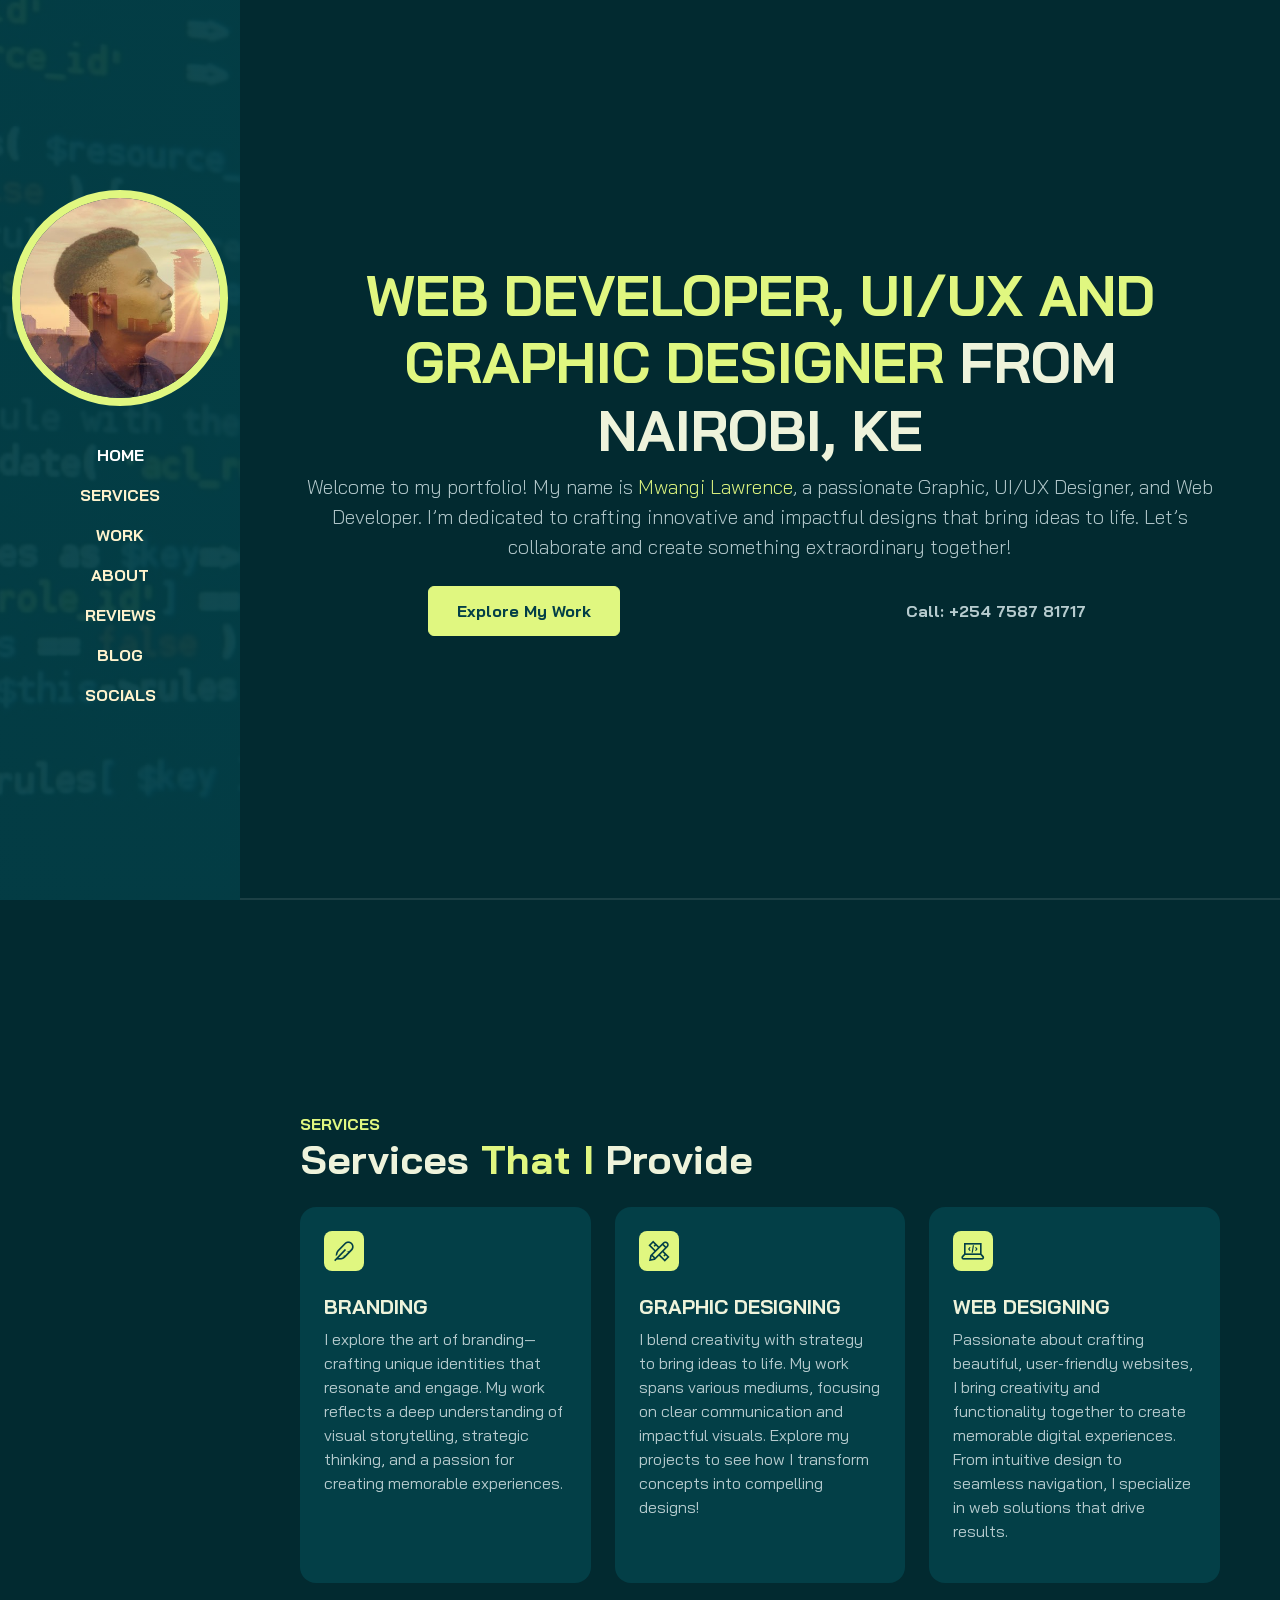
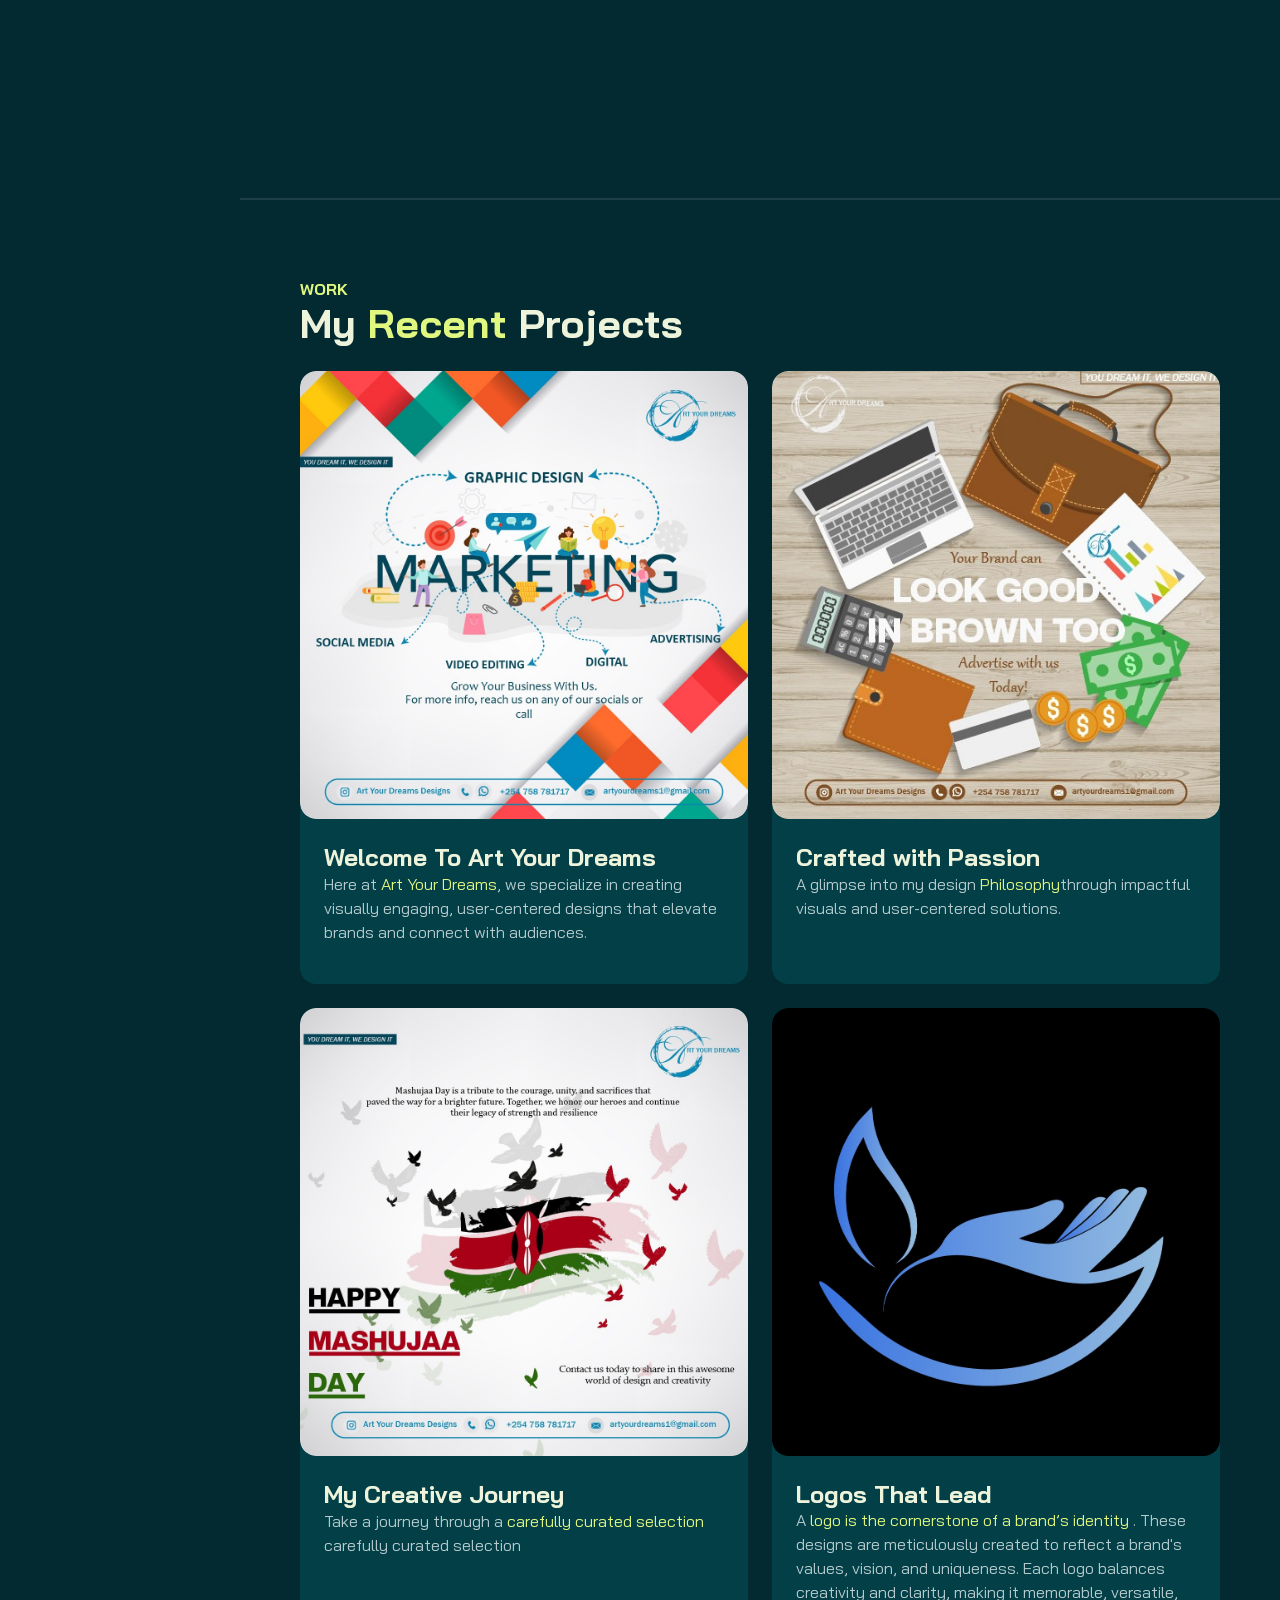
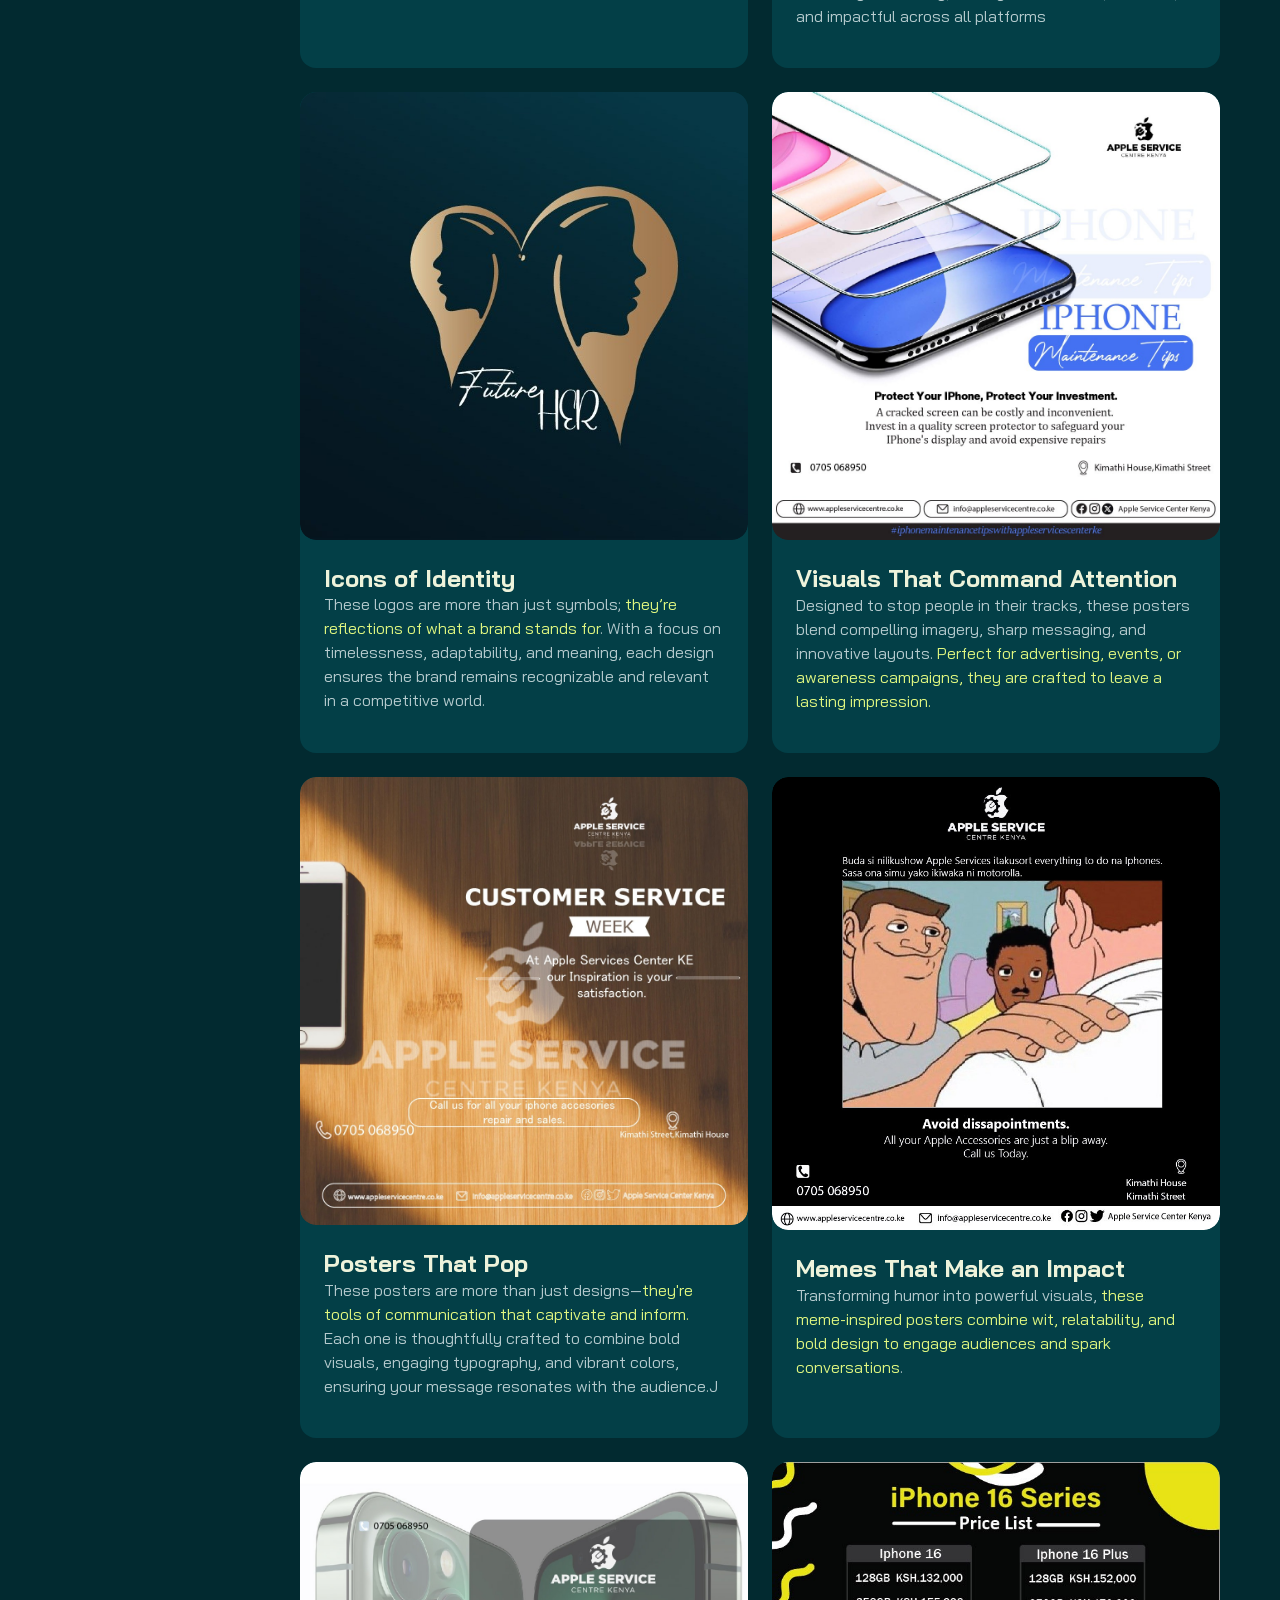
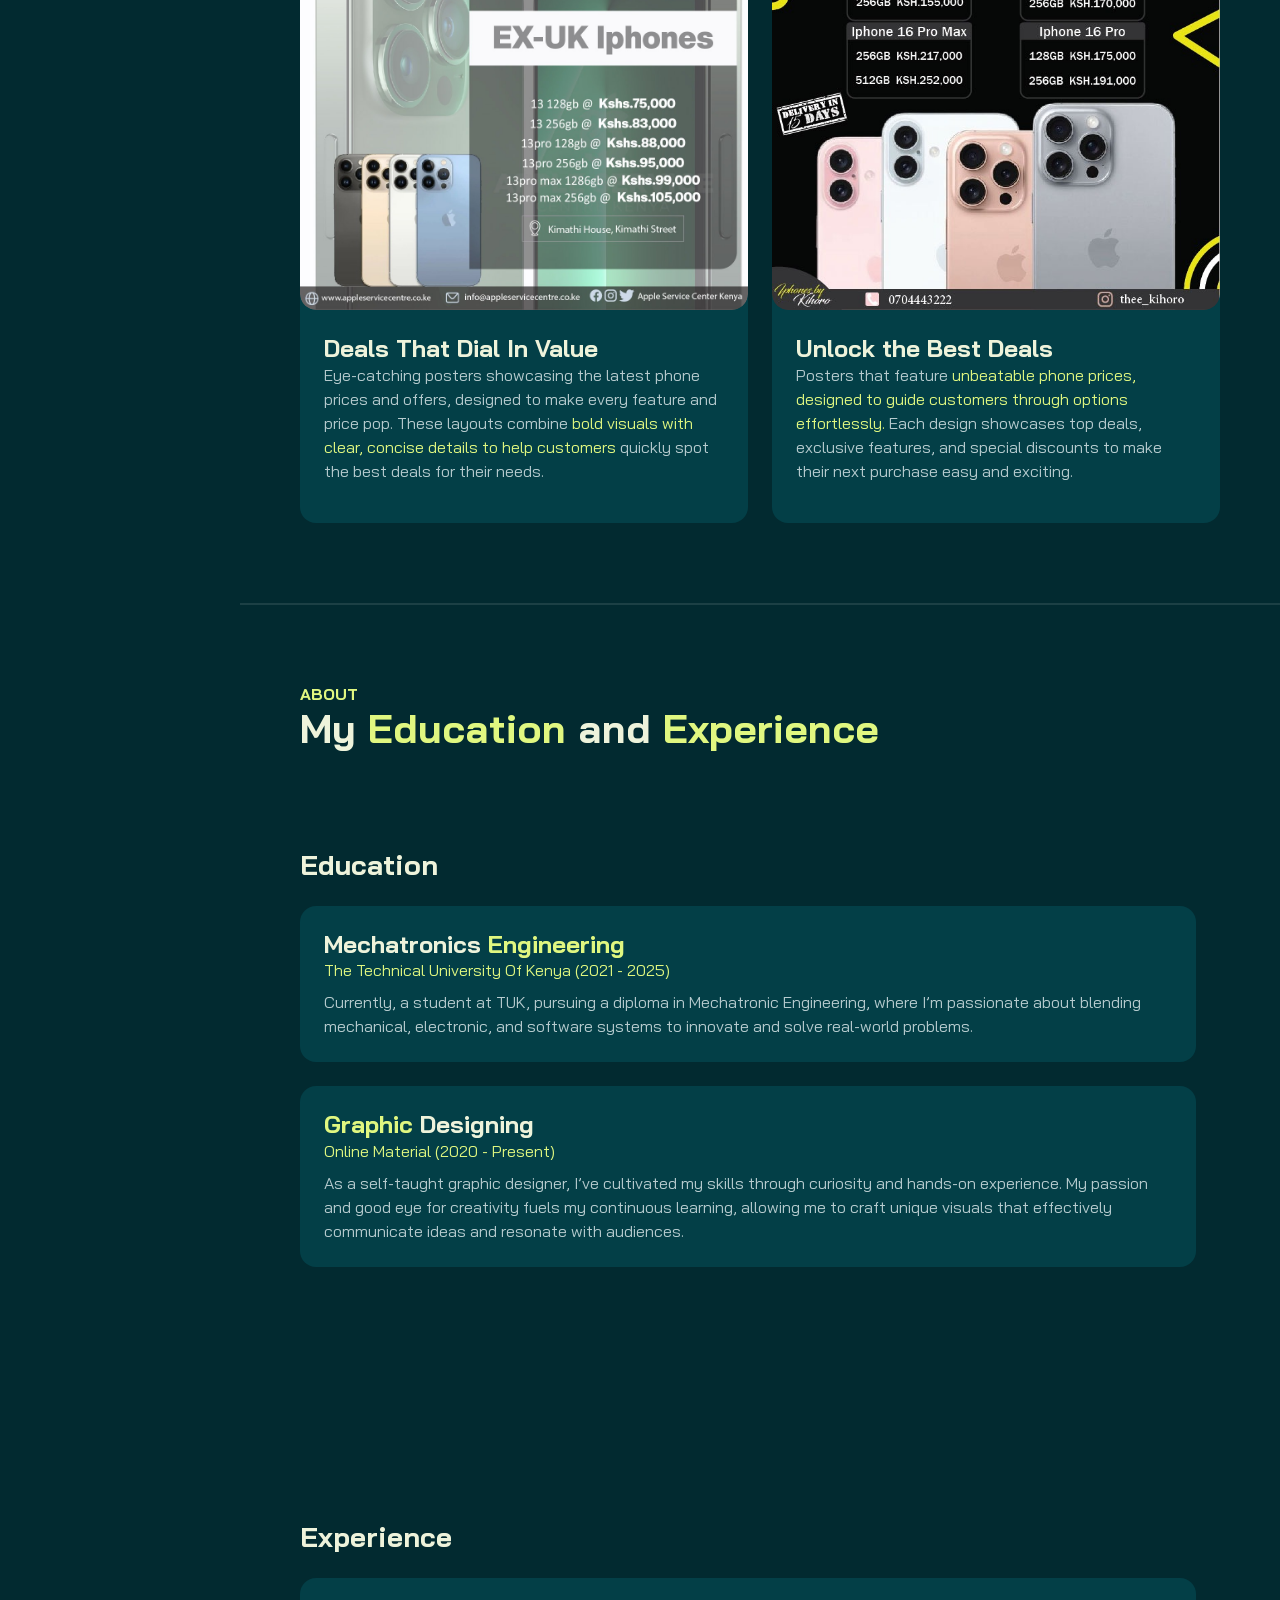
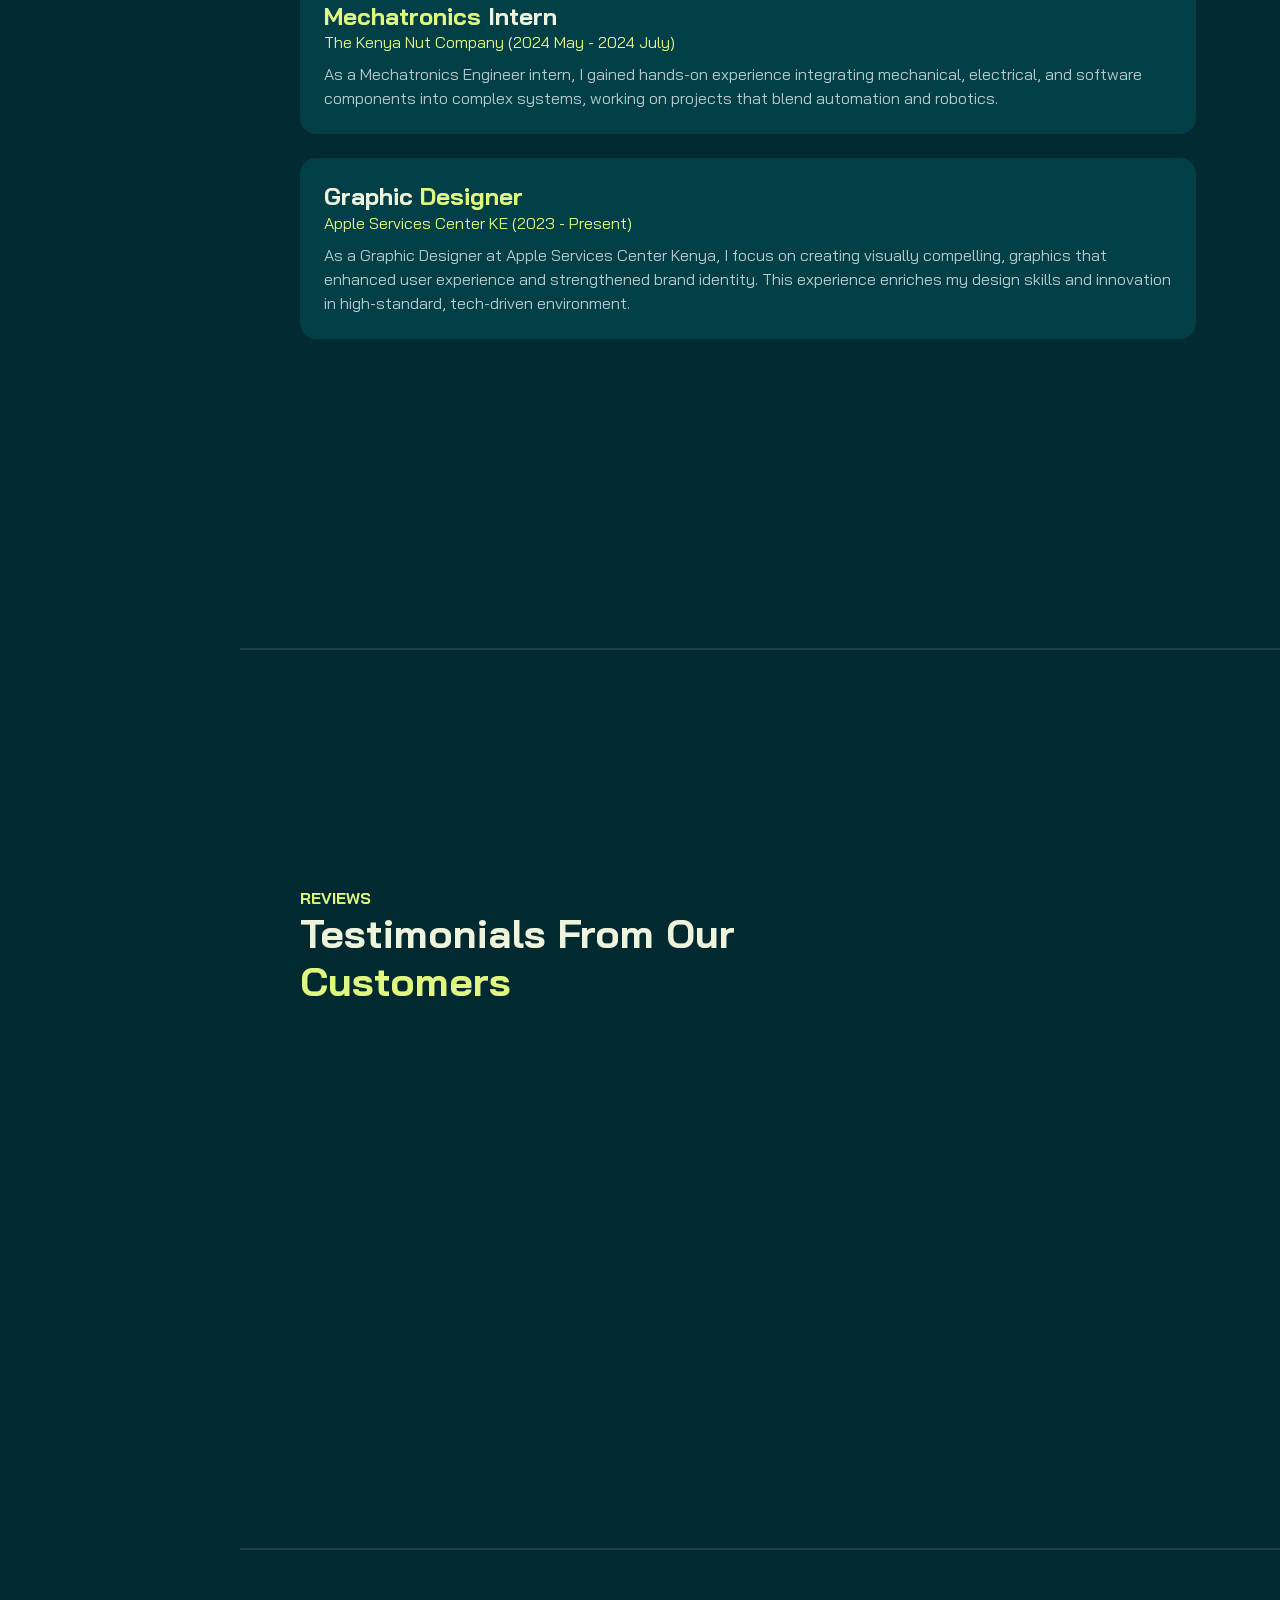
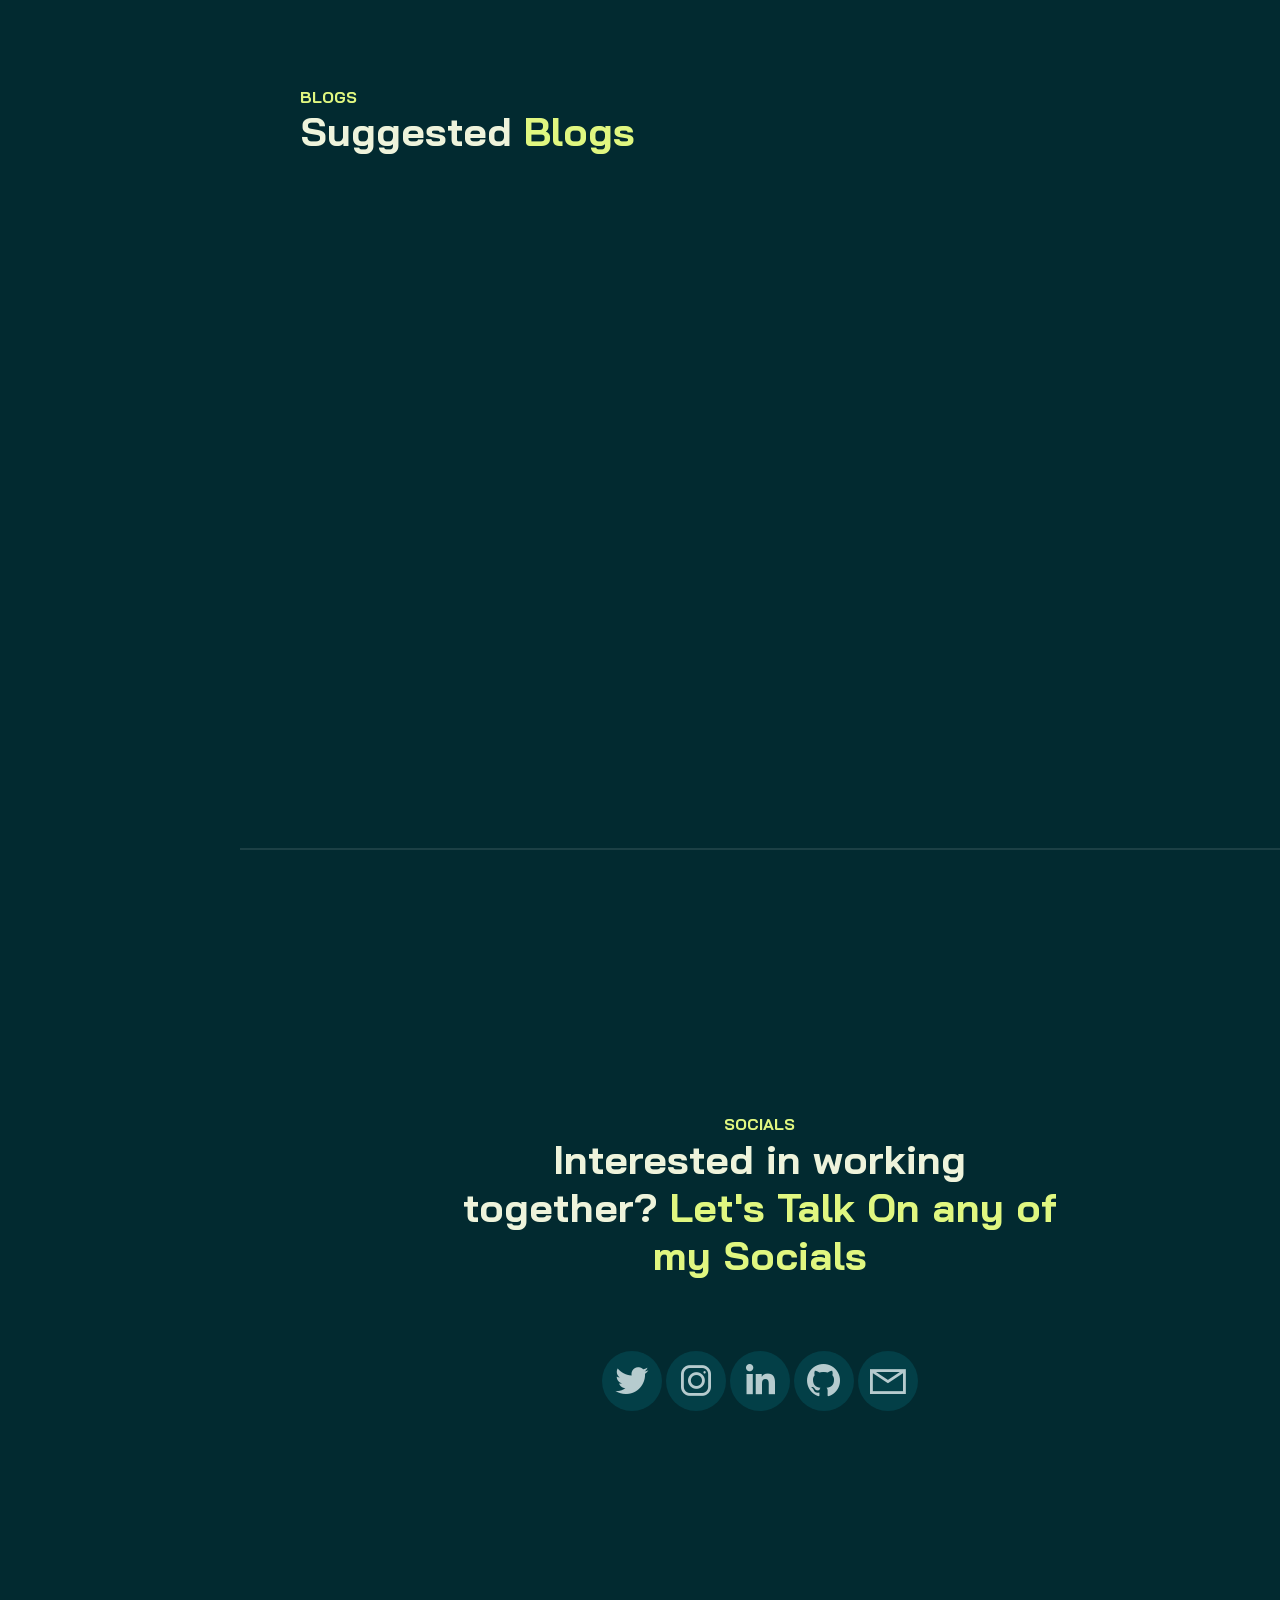
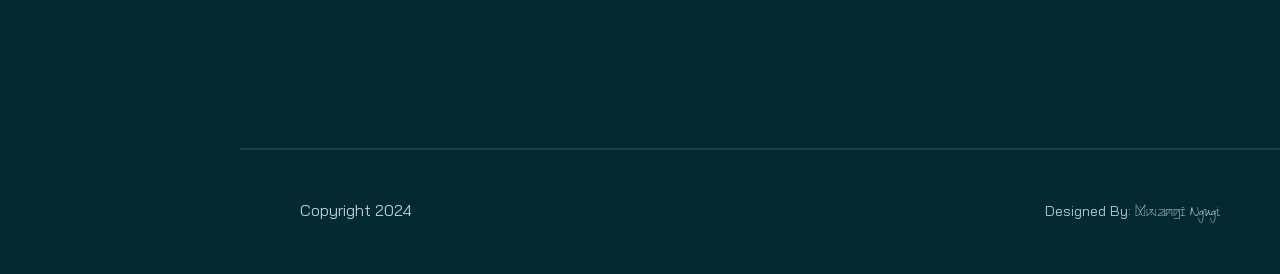
==== commit bcec0777: "fully responsive" ====
--- a/index.html
+++ b/index.html
@@ -22,11 +22,11 @@
             <img src="./assets/images/profile.jpeg" class="d-none d-lg-block rounded-circle" alt="profile photo">
         </a>
 
-        <button class="navbar-toggler" type="button" data-bs-toggle="collapse" data-bs-target="#navbarNavAltMarkup"
-                aria-controls="navbarNavAltMarkup" aria-expanded="false" aria-label="Toggle navigation">
+        <button class="navbar-toggler" type="button" data-bs-toggle="collapse" data-bs-target="#navbarNav"
+                aria-controls="navbarNav" aria-expanded="false" aria-label="Toggle navigation">
             <span class="navbar-toggler-icon"></span>
         </button>
-        <div class="collapse navbar-collapse" id="navbarNavAltMarkup">
+        <div class="collapse navbar-collapse" id="navbarNav">
             <div class="navbar-nav ms-auto flex-lg-column text-lg-center">
                 <a class="nav-link active" aria-current="page" href="#home">HOME</a>
                 <a class="nav-link " aria-current="page" href="#services">SERVICES</a>
--- a/assets/css/CSS.css
+++ b/assets/css/CSS.css
@@ -17,7 +17,7 @@
     background-color: var(--color-base2);
     color: var(--color-body);
     font-family: 'Bai Jamjuree', monospace;
-    overflow-x: scroll;
+    overflow-x: hidden;
 
 
     h1, h2, h3, h4, h5, h6 {
@@ -109,6 +109,10 @@
             padding-left: var(--sidbar-width);
 
         }
+
+        .shadow-effect:hover {
+            box-shadow: none;
+        }
     }
 
 
@@ -244,3 +248,5 @@
     margin: 0;
     overflow-x: hidden;
 }
+
+
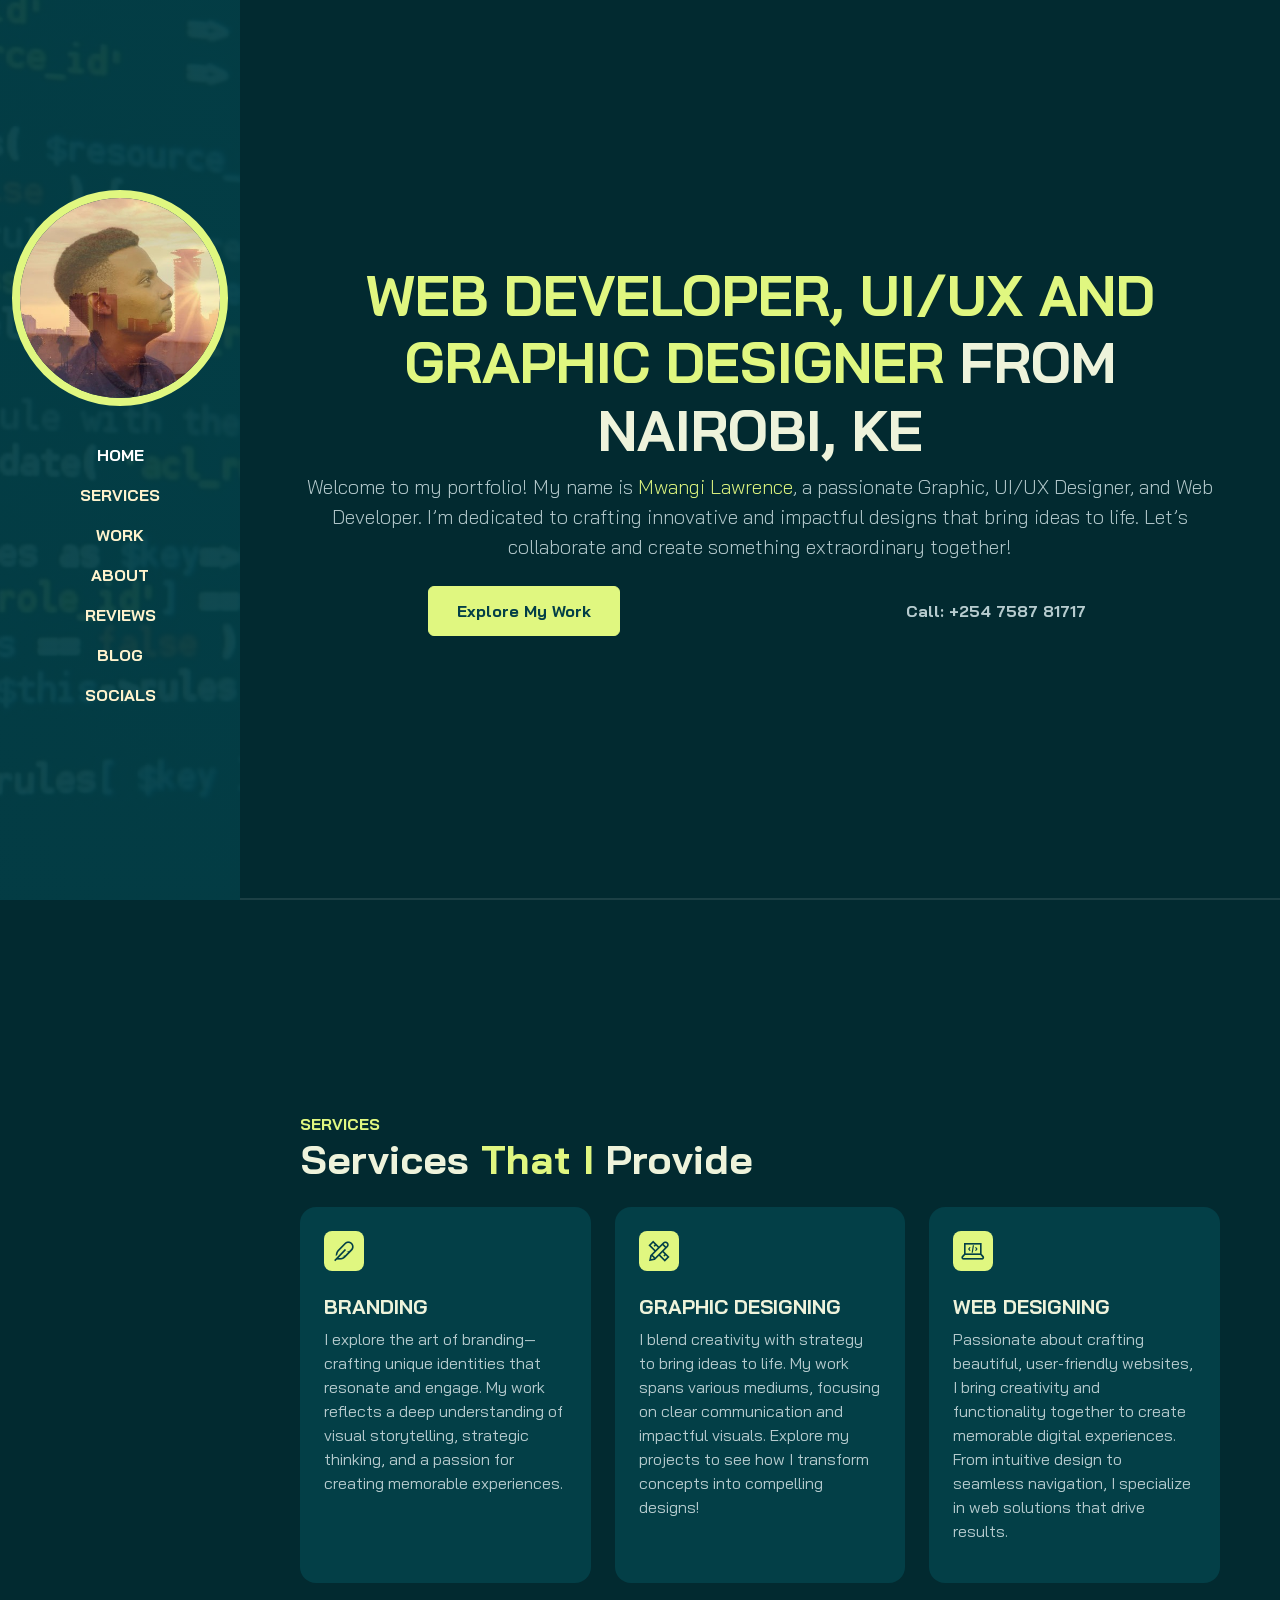
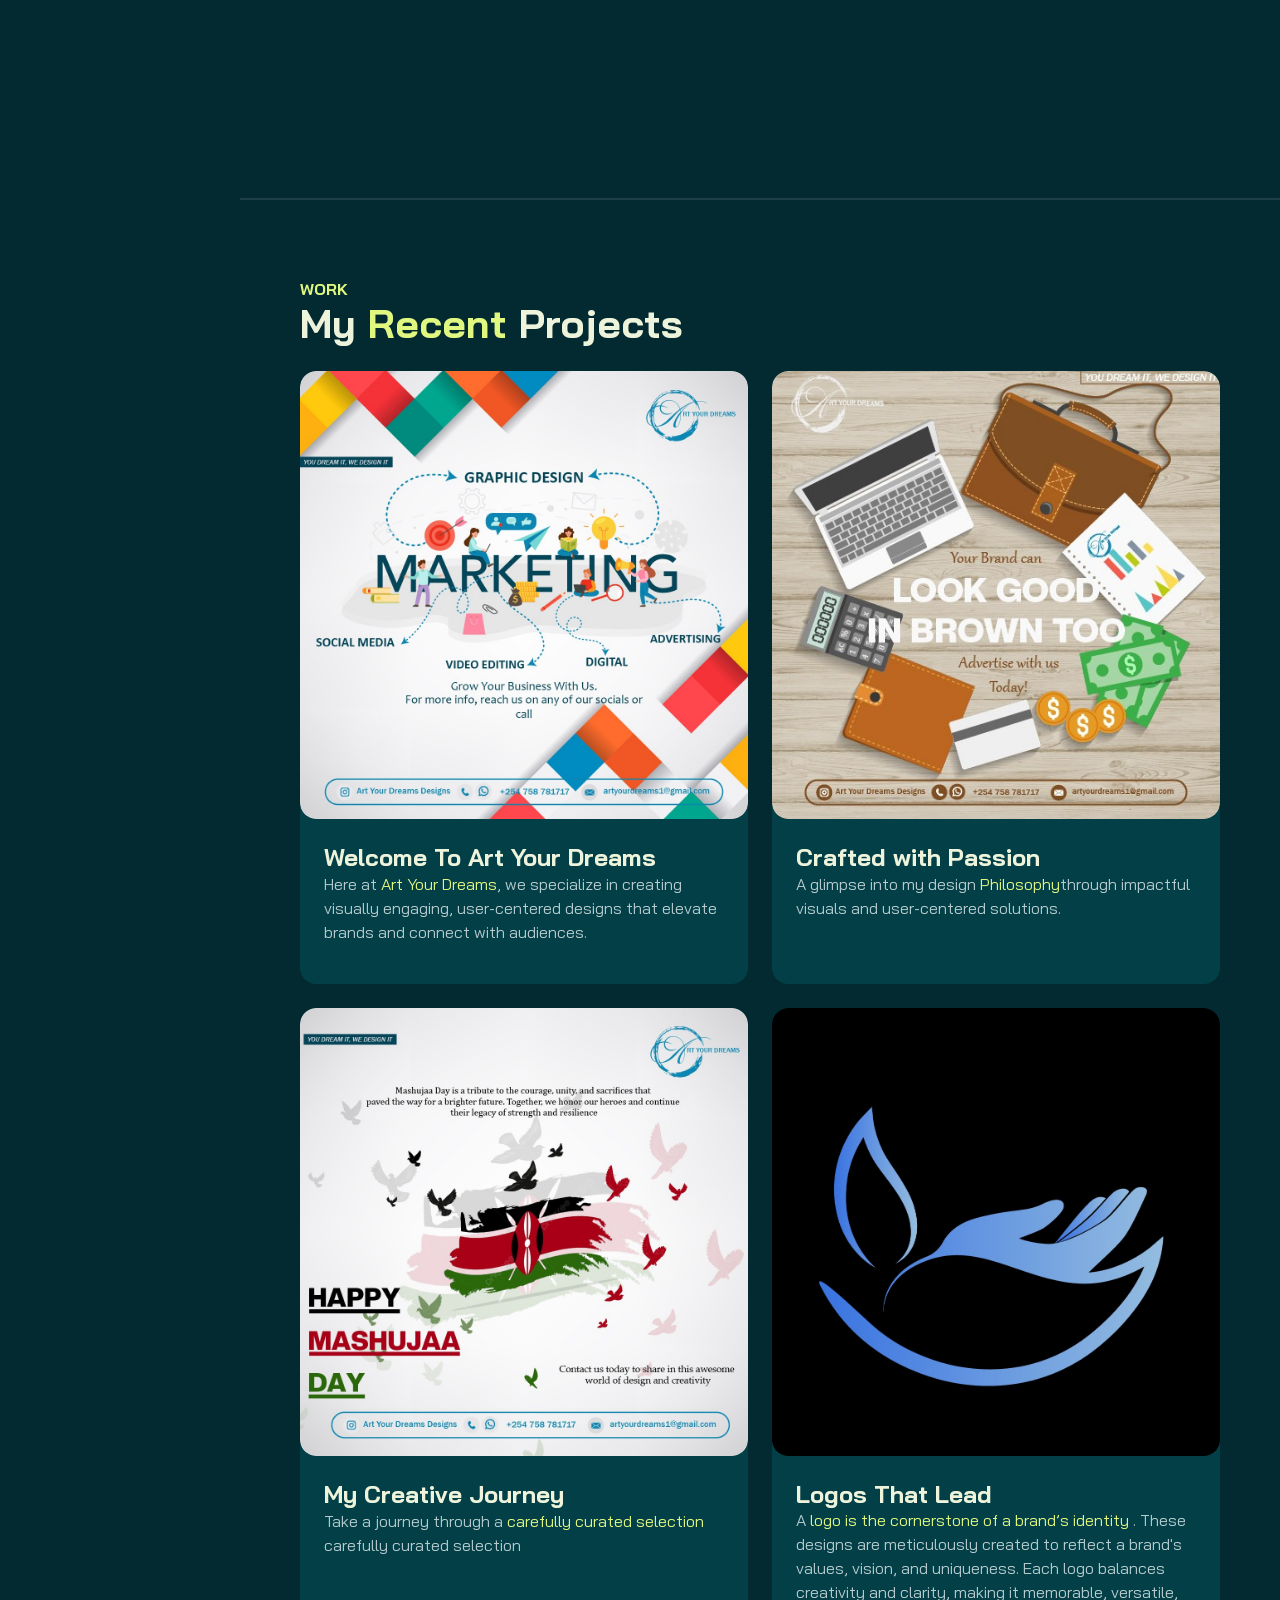
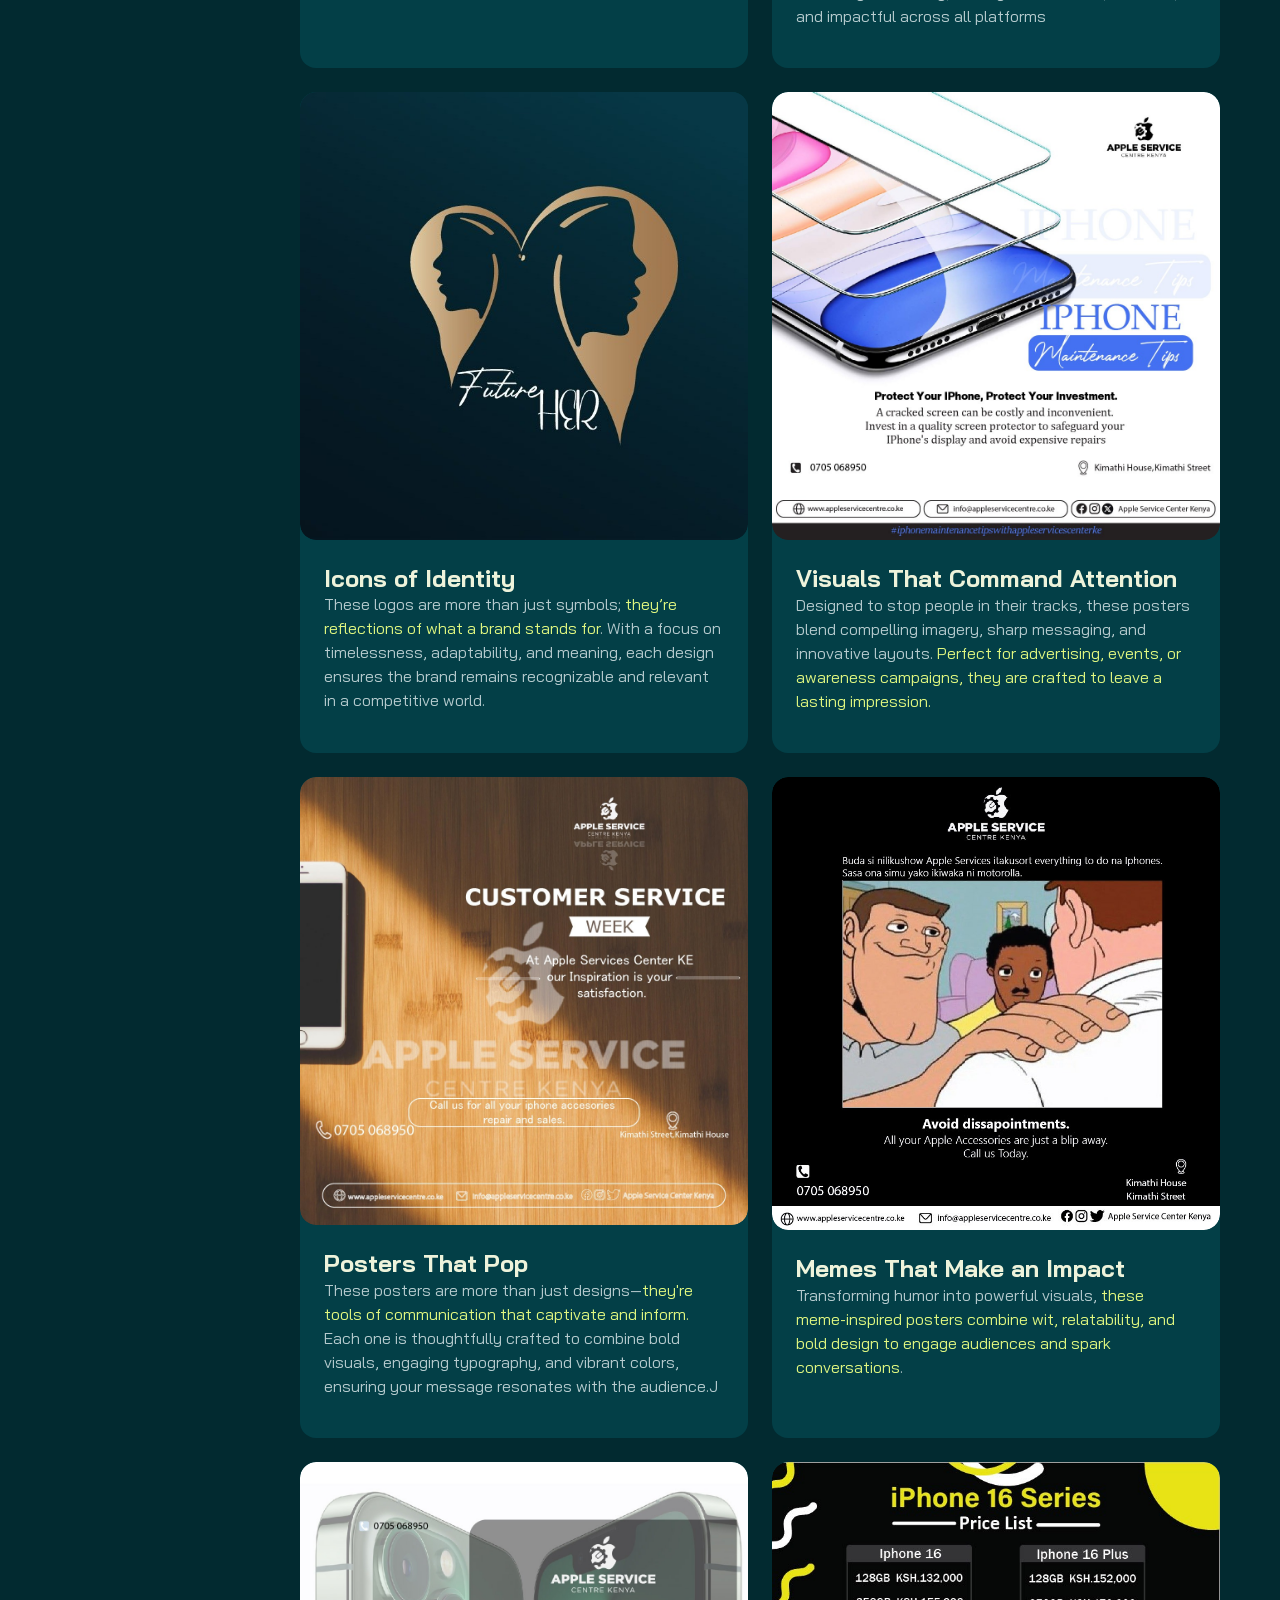
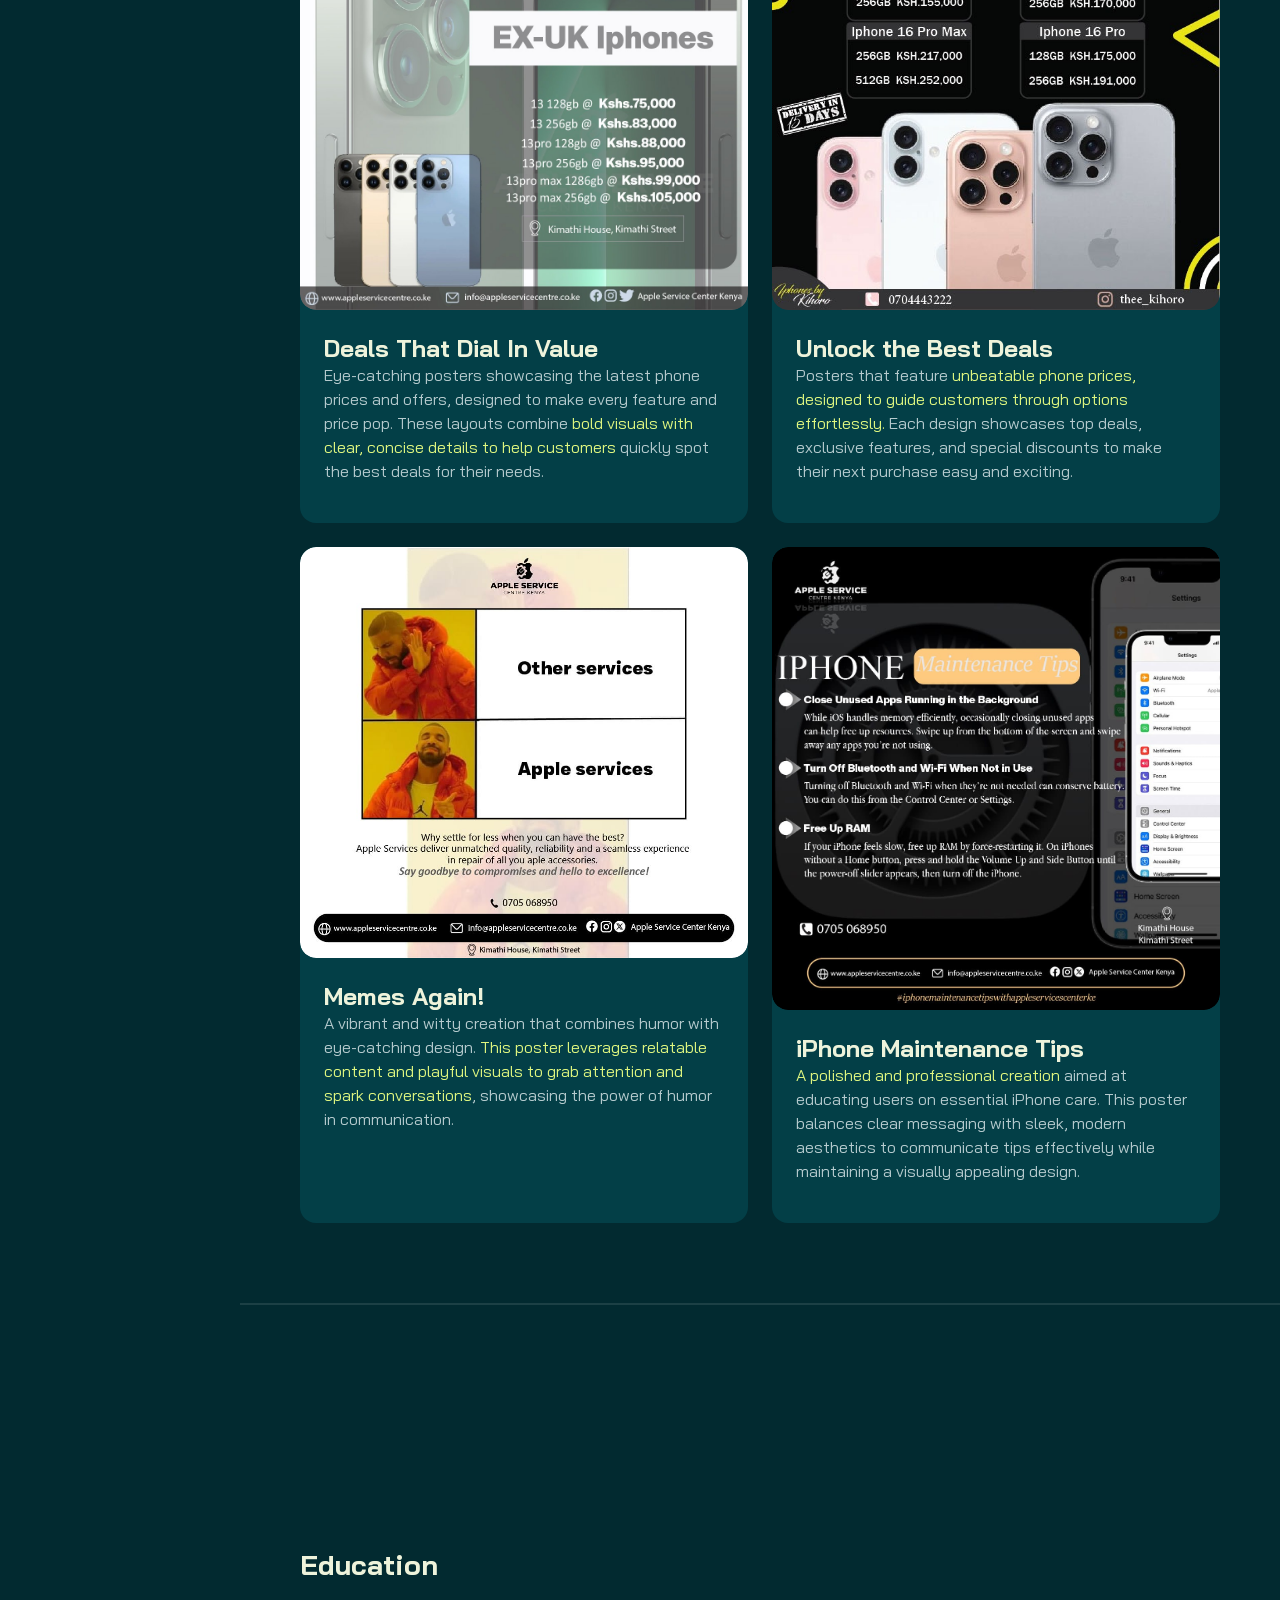
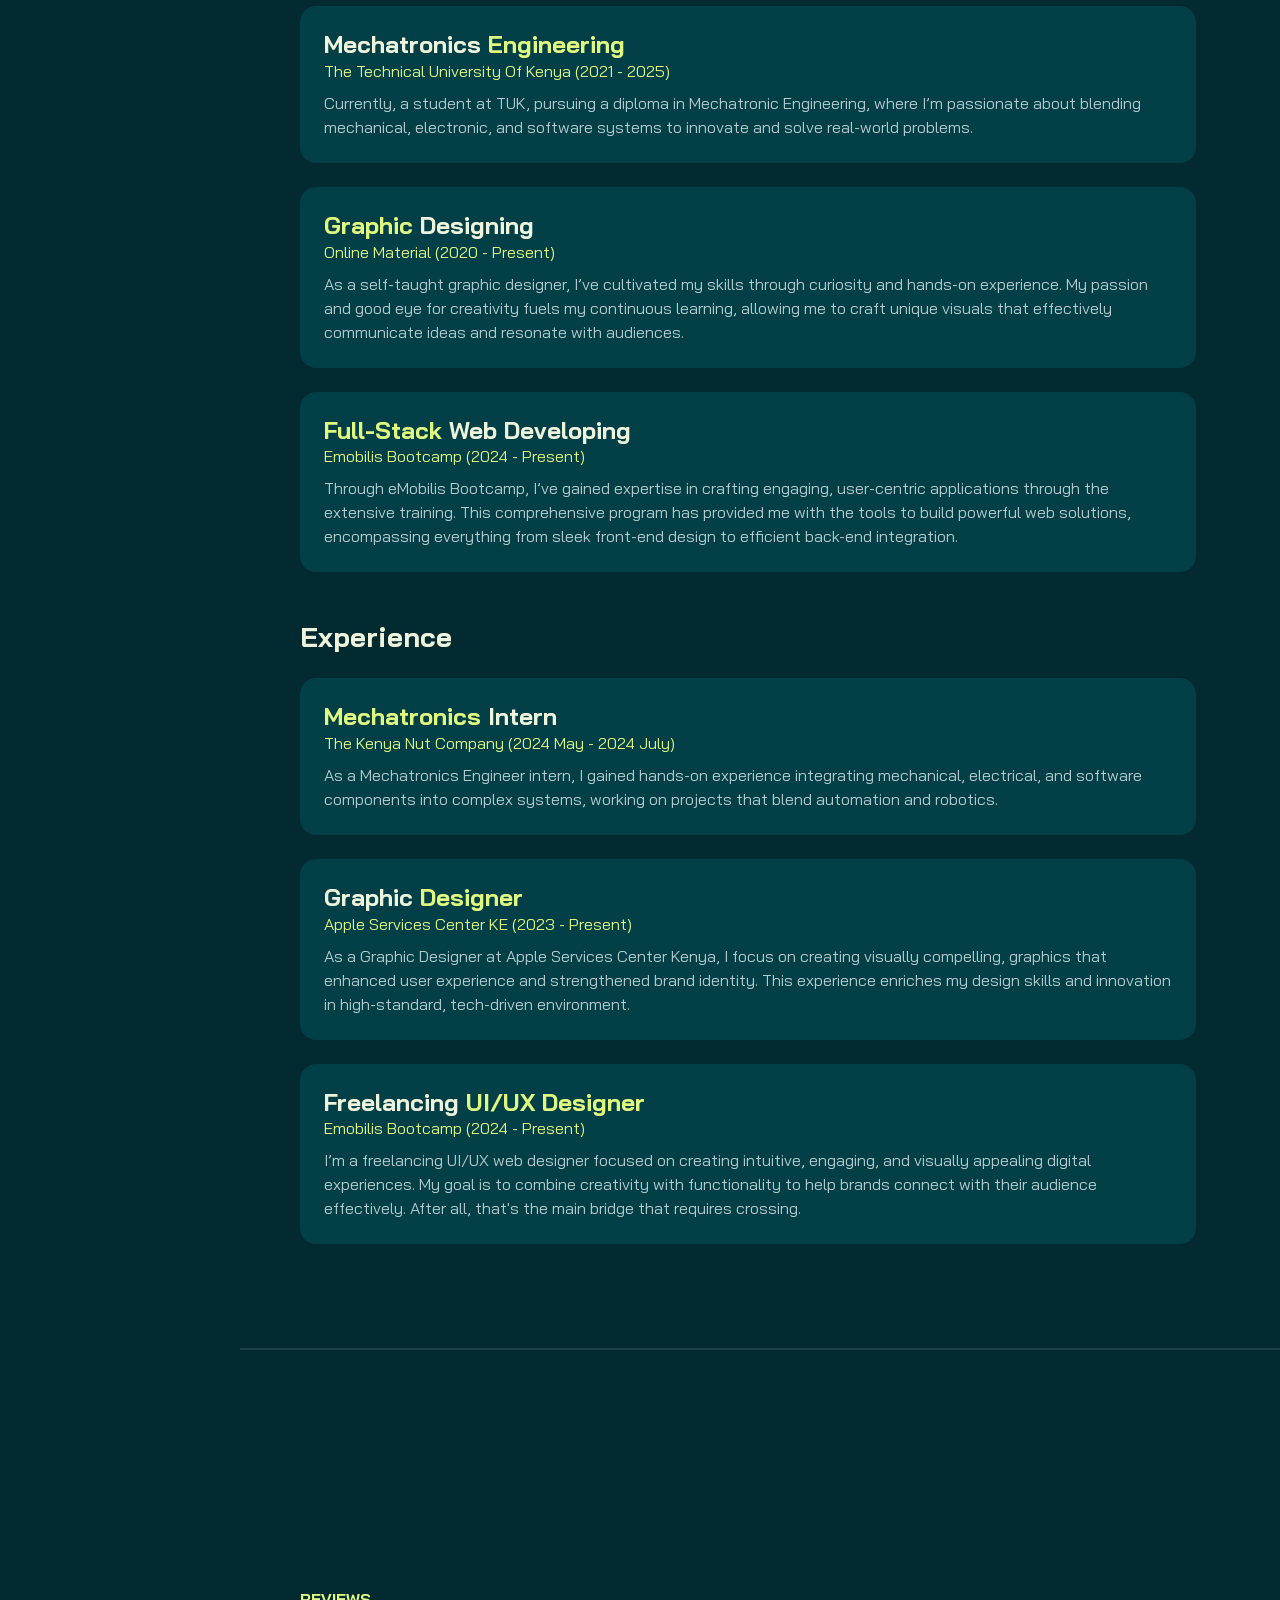
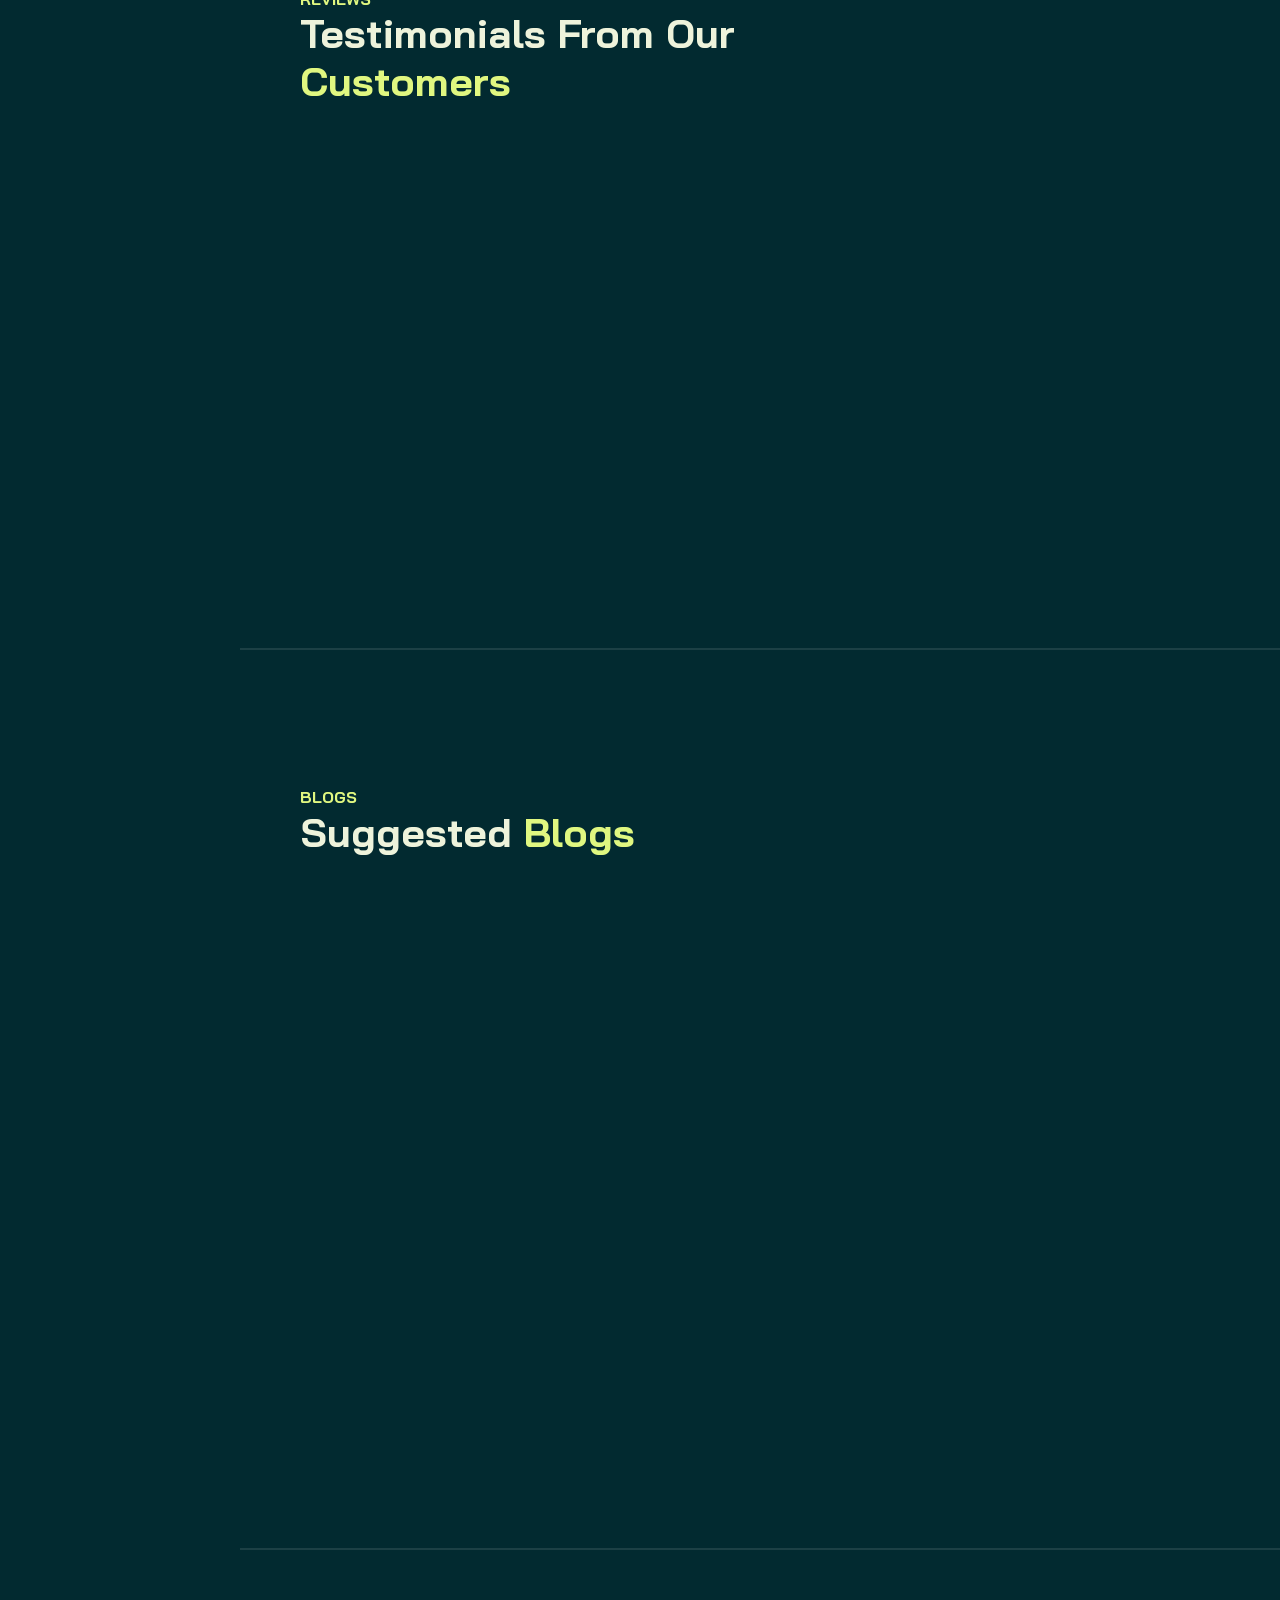
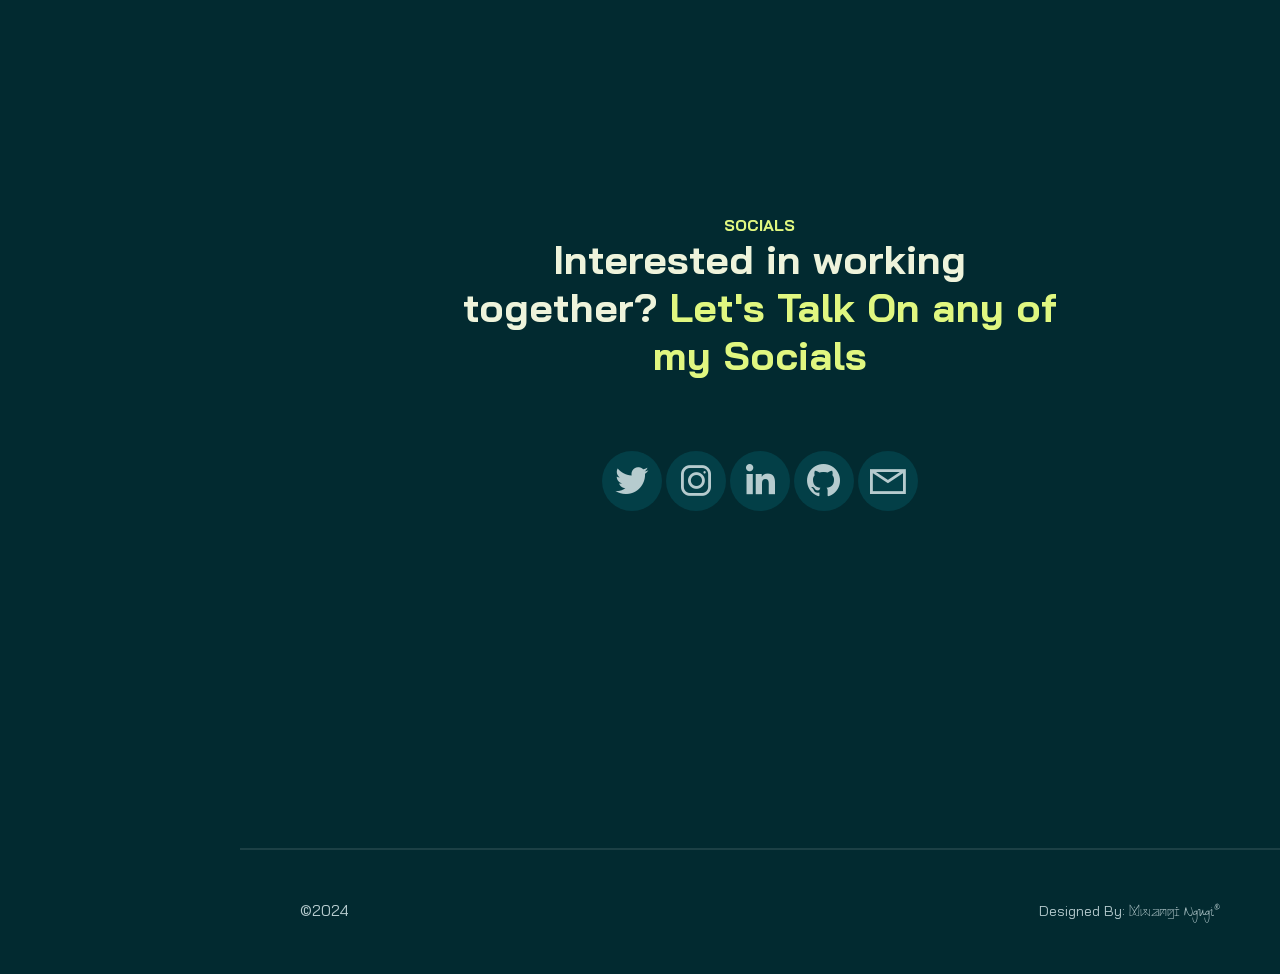
==== commit 6fba041f: "just the 'x' remaining for the toggle" ====
--- a/index.html
+++ b/index.html
@@ -312,6 +312,41 @@
                         </div>
                     </div>
                 </div>
+
+                <div class="col-md-6" data-aos="fade-up" data-aos-delay="300">
+                    <div class="card-custom shadow-effect bg-base rounded-4 h-100 d-flex flex-column">
+                        <div class="card-custom-image rounded-4">
+                            <img class="rounded-4" src="./assets/images/latest_project_1_.jpeg"
+                                 alt="design-project-1">
+                        </div>
+                        <div class="card-custom-content p-4">
+                            <h4>Memes Again!</h4>
+                            <p>A vibrant and witty creation that combines humor with eye-catching design.<span
+                                    class="text-brand"> This poster leverages relatable content and playful visuals to grab attention and spark conversations</span>,
+                                showcasing the power of humor in communication.
+                            </p>
+                            <!--                            <a href="#" class="link-custom">Explore More</a>-->
+                        </div>
+                    </div>
+                </div>
+
+                <div class="col-md-6" data-aos="fade-up" data-aos-delay="300">
+                    <div class="card-custom shadow-effect bg-base rounded-4 h-100 d-flex flex-column">
+                        <div class="card-custom-image rounded-4">
+                            <img class="rounded-4" src="./assets/images/latest_project_2_..jpeg"
+                                 alt="design-project-1">
+                        </div>
+                        <div class="card-custom-content p-4">
+                            <h4>iPhone Maintenance Tips</h4>
+                            <p><span class="text-brand">A polished and professional creation</span> aimed at educating
+                                users on essential iPhone care. This poster balances clear messaging with sleek, modern
+                                aesthetics to communicate tips effectively while maintaining a visually appealing
+                                design.
+                            </p>
+                            <!--                            <a href="#" class="link-custom">Explore More</a>-->
+                        </div>
+                    </div>
+                </div>
             </div>
         </div>
     </section>
@@ -632,11 +667,11 @@
         <div class="container">
             <div class="row gy-4 justify-content-between">
                 <div class="col-auto">
-                    <p class="mb-0">Copyright 2024</p>
+                    <p class="mb-0">©2024</p>
                 </div>
                 <div class="col-auto"><span class="reduce_font">Designed By: </span>
                     <span class="style2">Mwangi</span>
-                    <span class="style1"> Ngugi</span>
+                    <span class="style1"> Ngugi<sup>®</sup></span>
                 </div>
             </div>
         </div>
@@ -647,6 +682,12 @@
 <!--END CONTENT WRAPPER-->
 <script src="./assets/js/bootstrap.bundle.min.js"></script>
 <script src="./assets/js/aos.js"></script>
-<script src="./assets/js/JS.js"></script>
+<script src="assets/js/script.js"></script>
+<script>
+    window.si = window.si || function () {
+        (window.siq = window.siq || []).push(arguments);
+    };
+</script>
+<script defer src="/_vercel/speed-insights/script.js"></script>
 </body>
 </html>
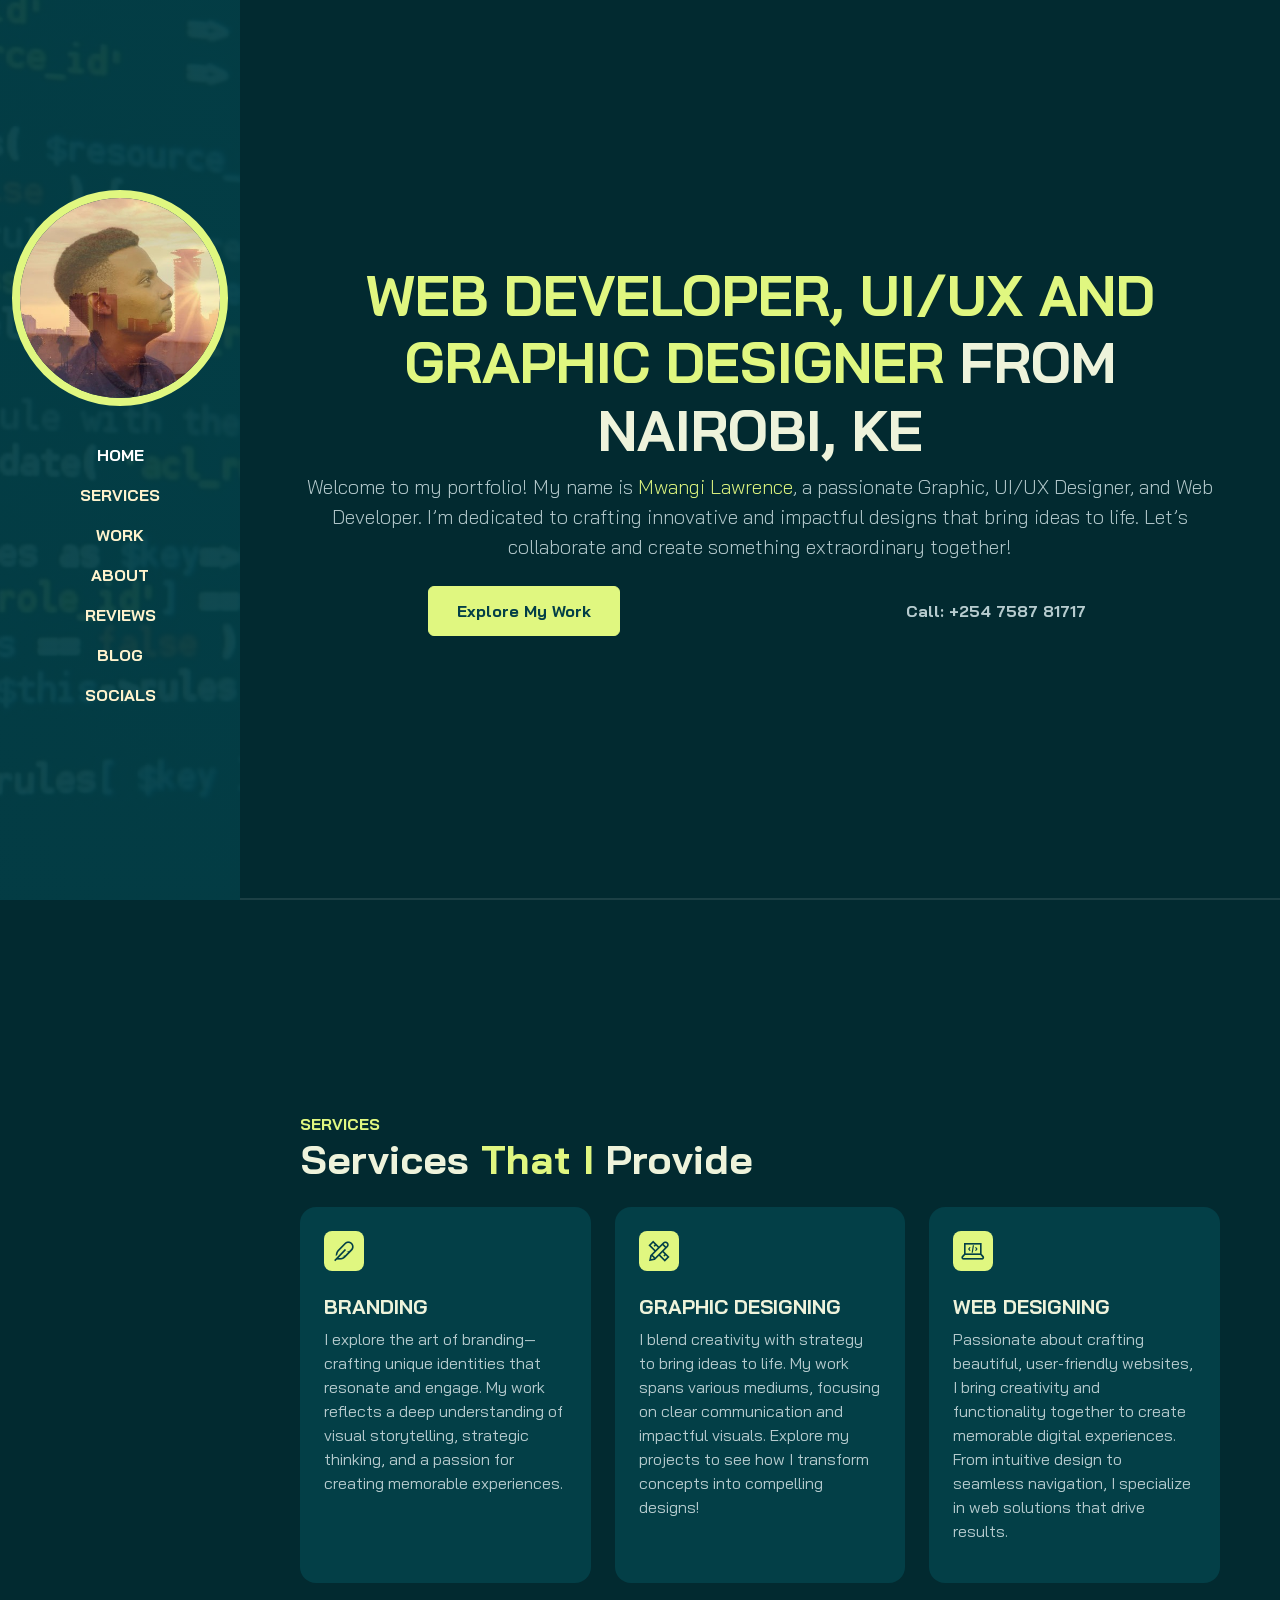
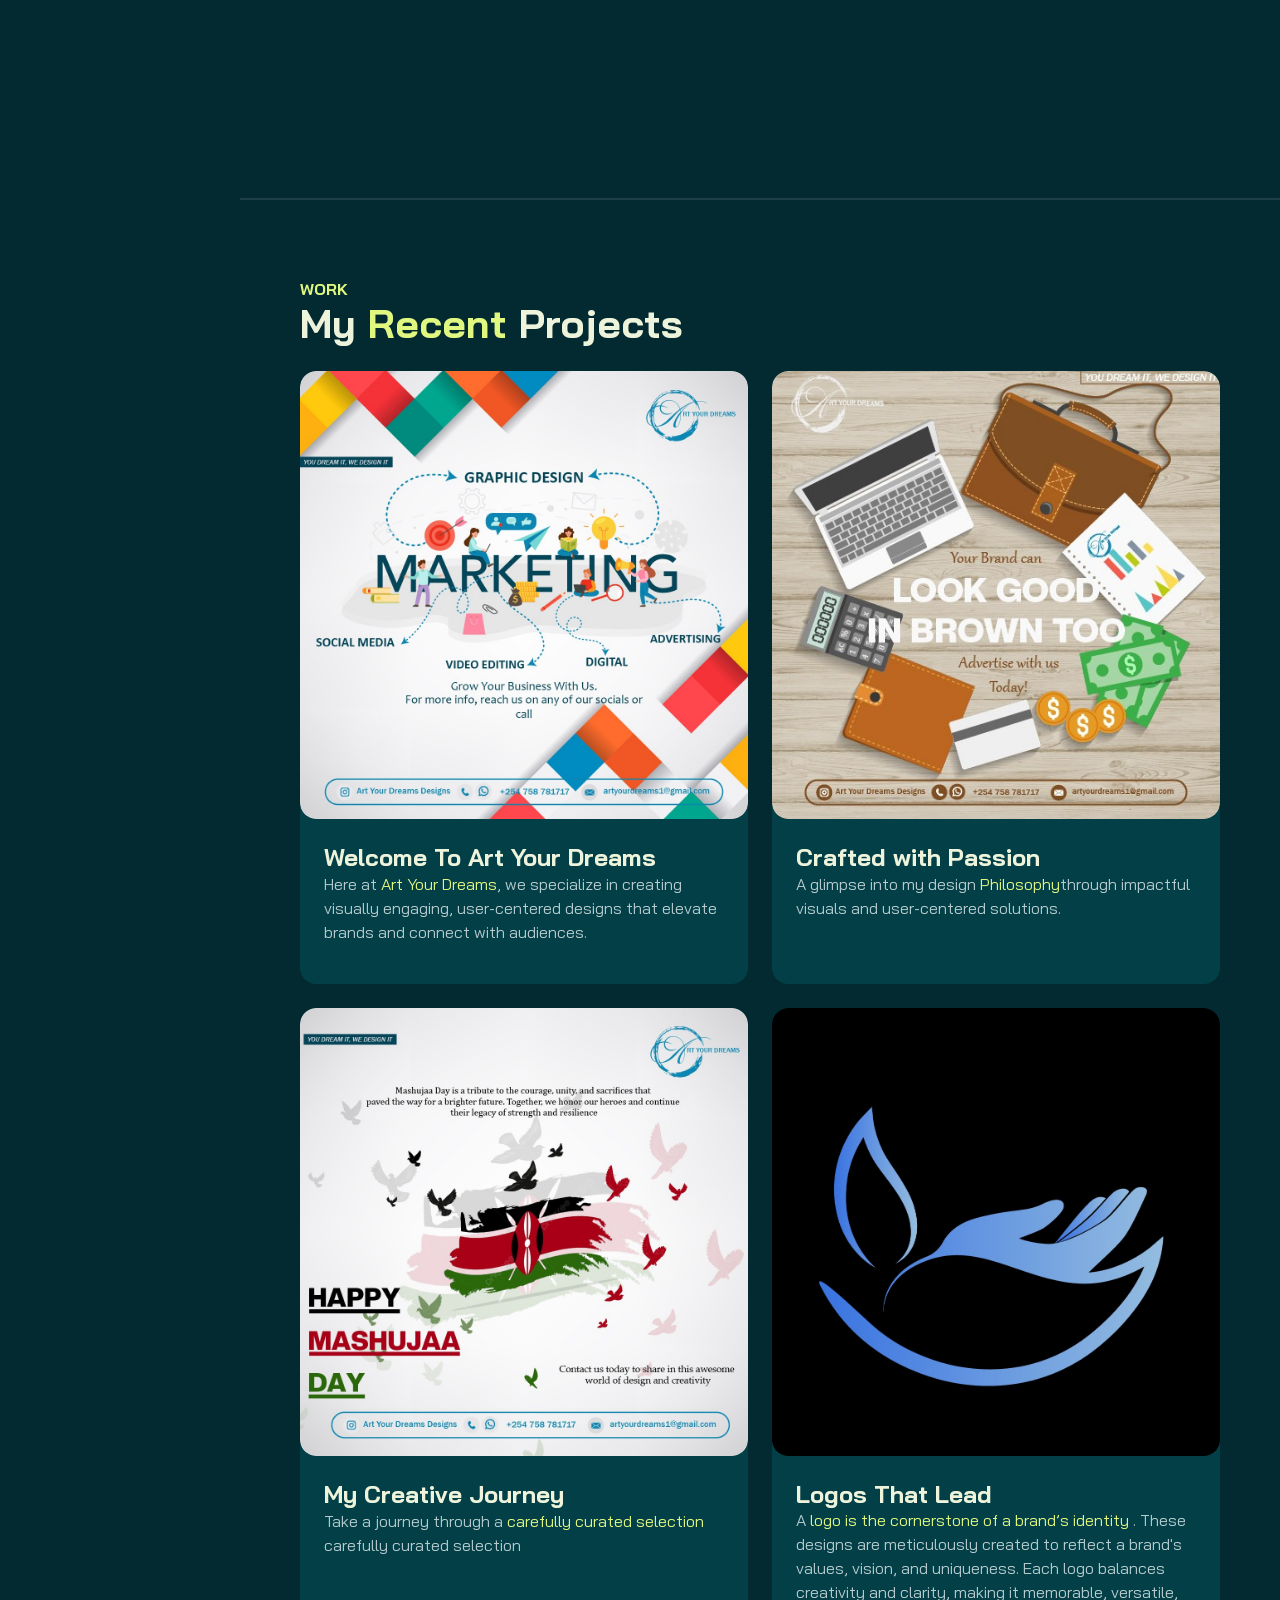
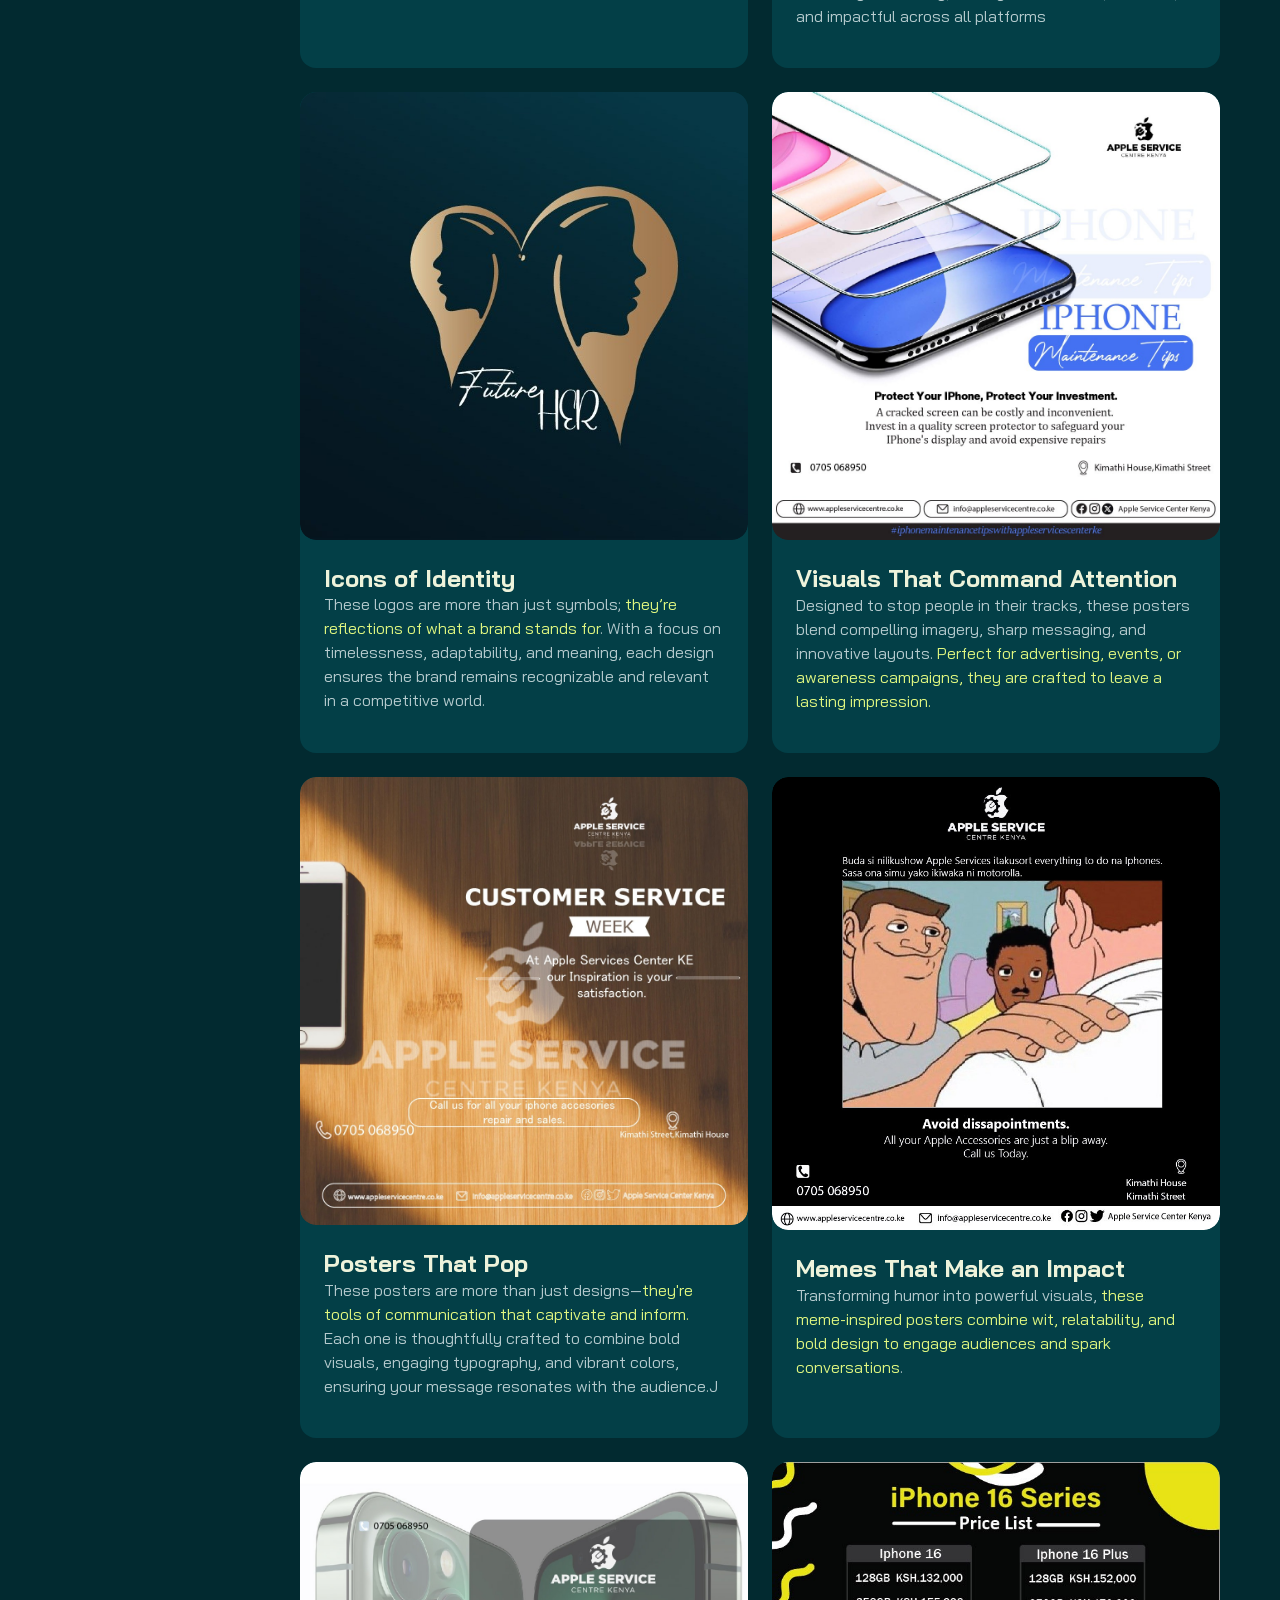
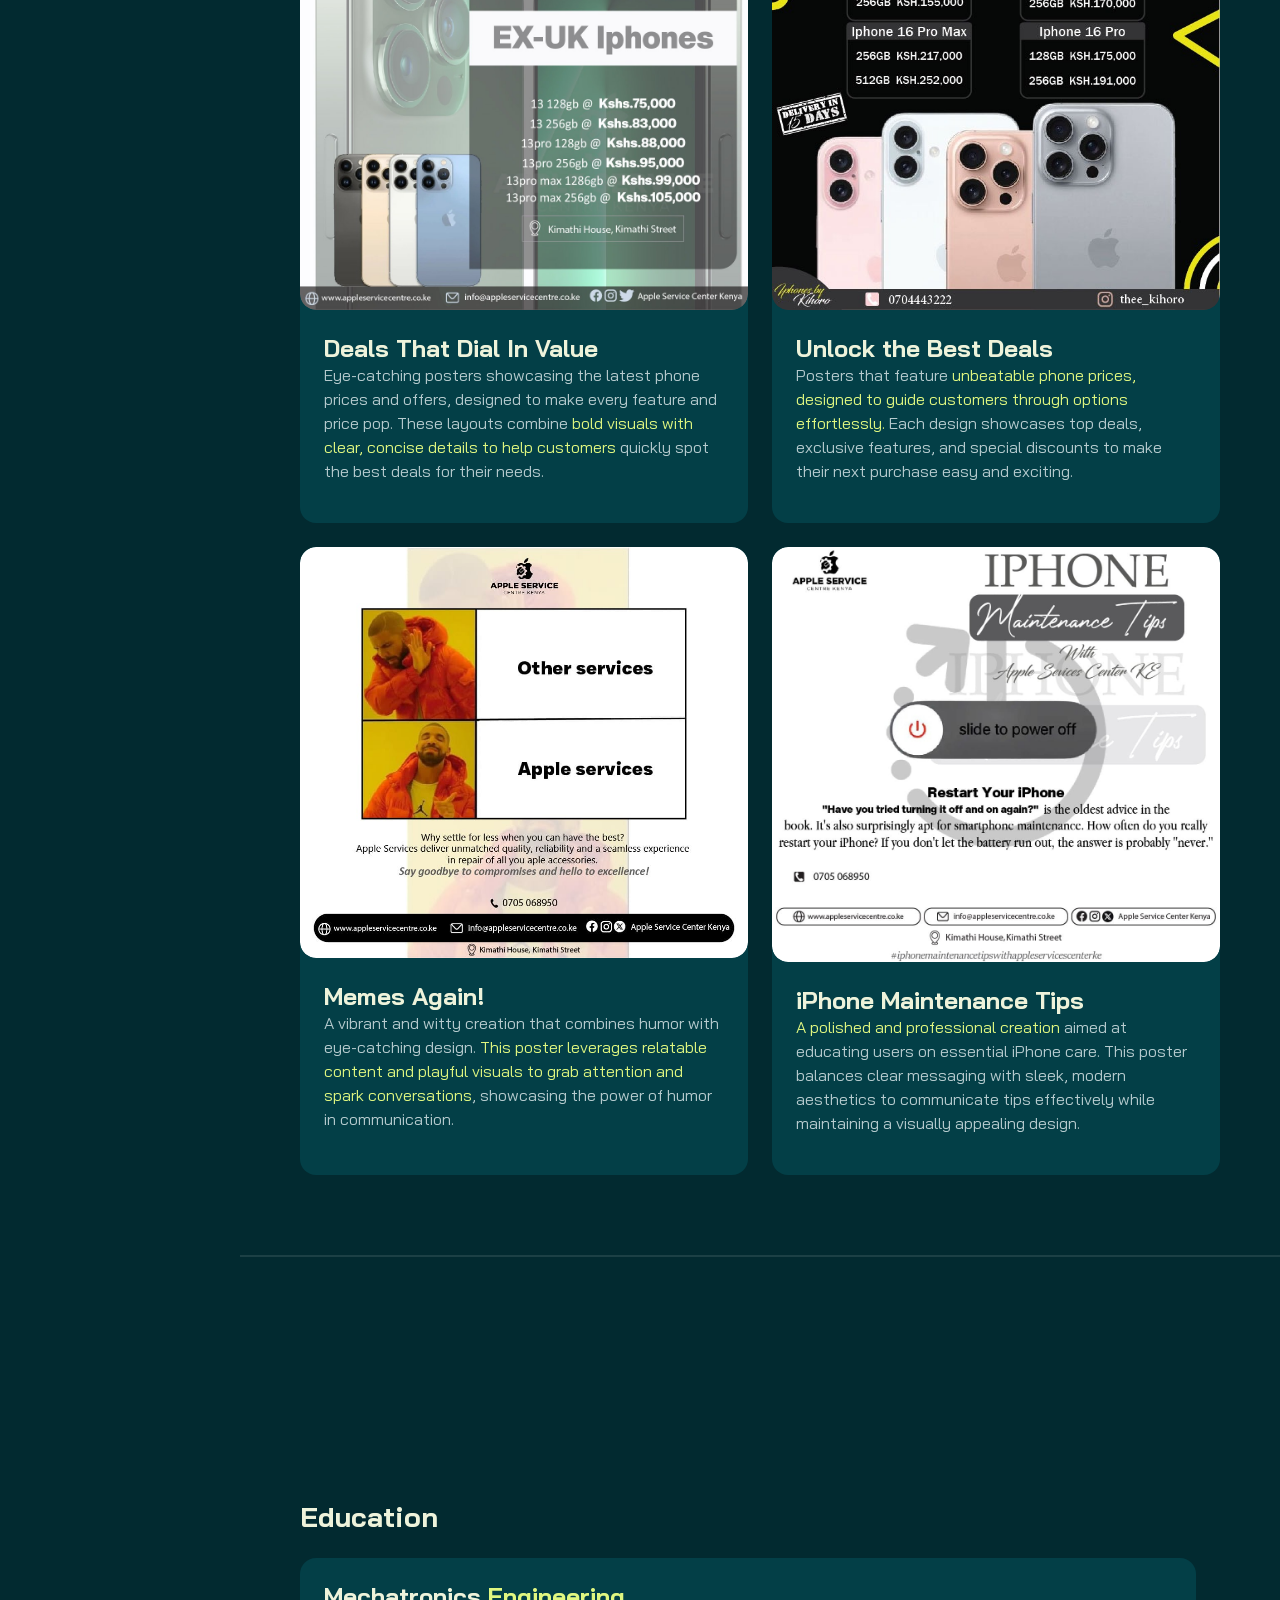
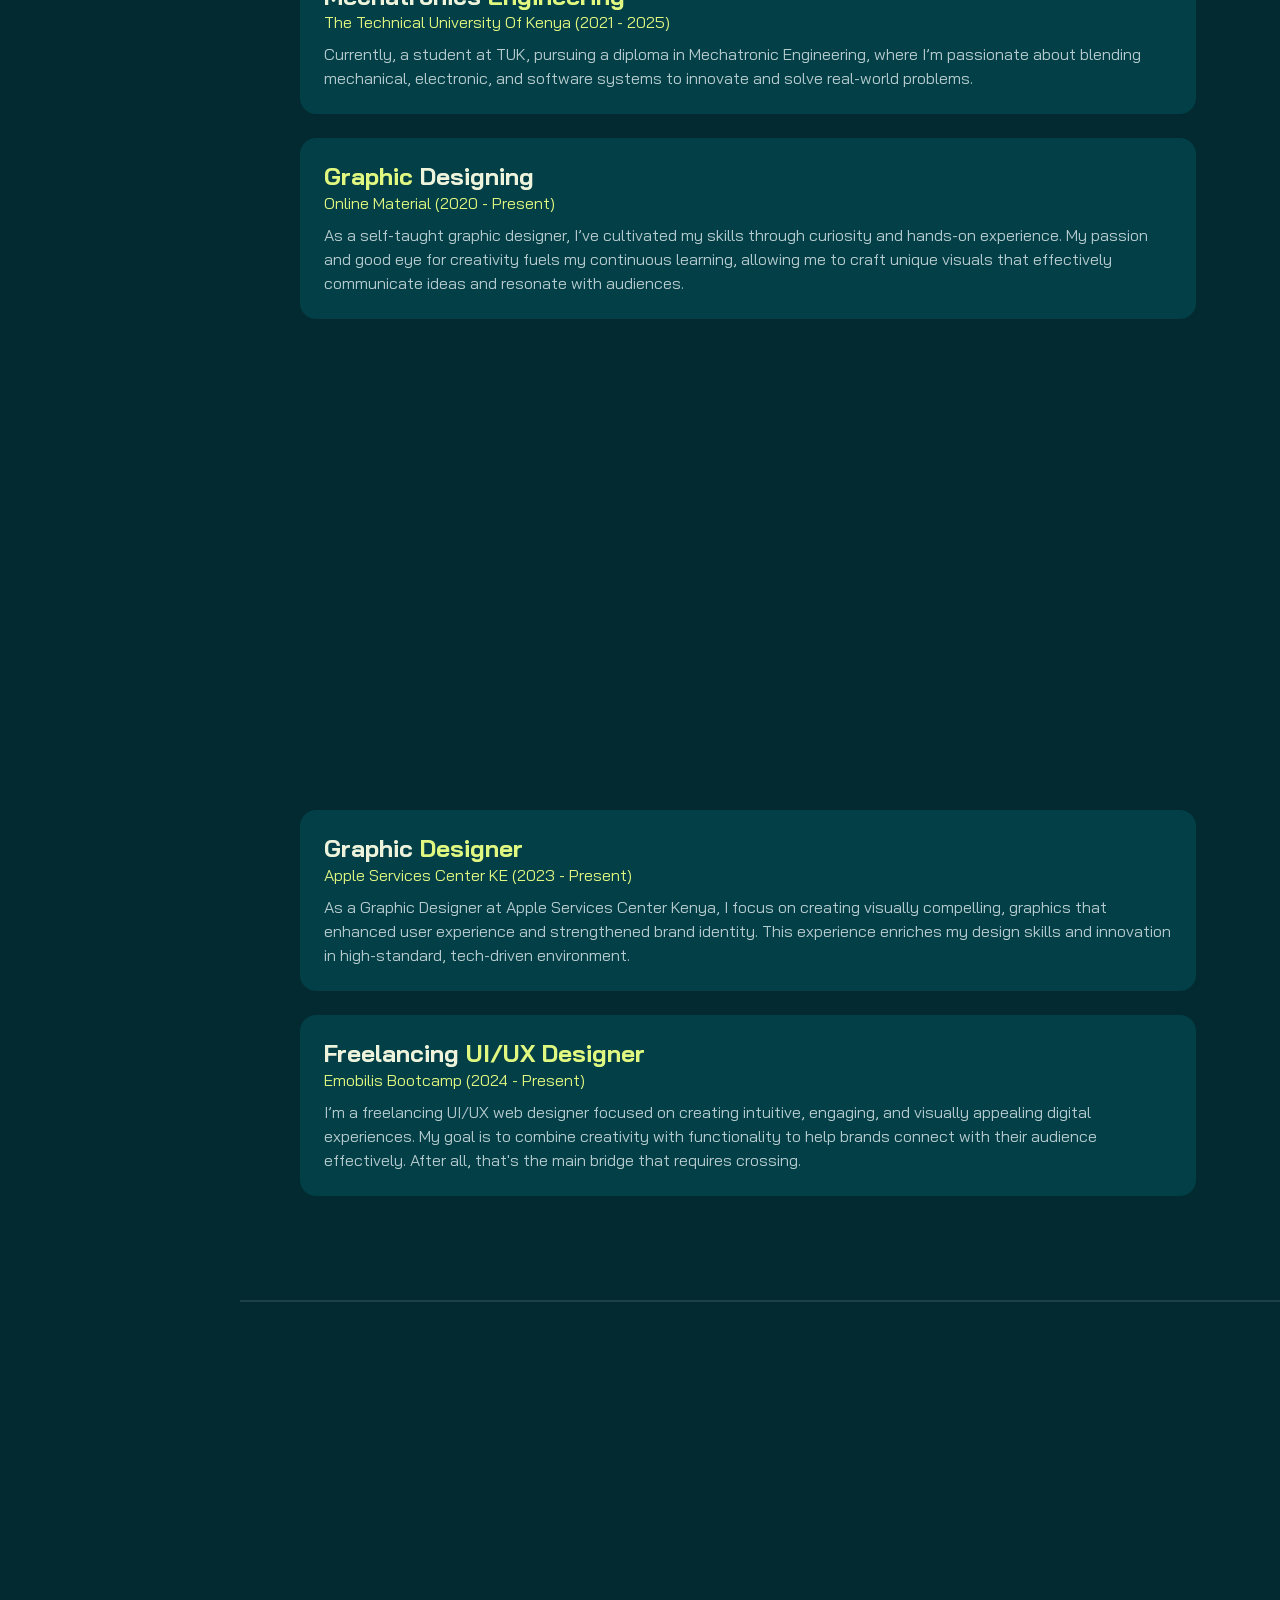
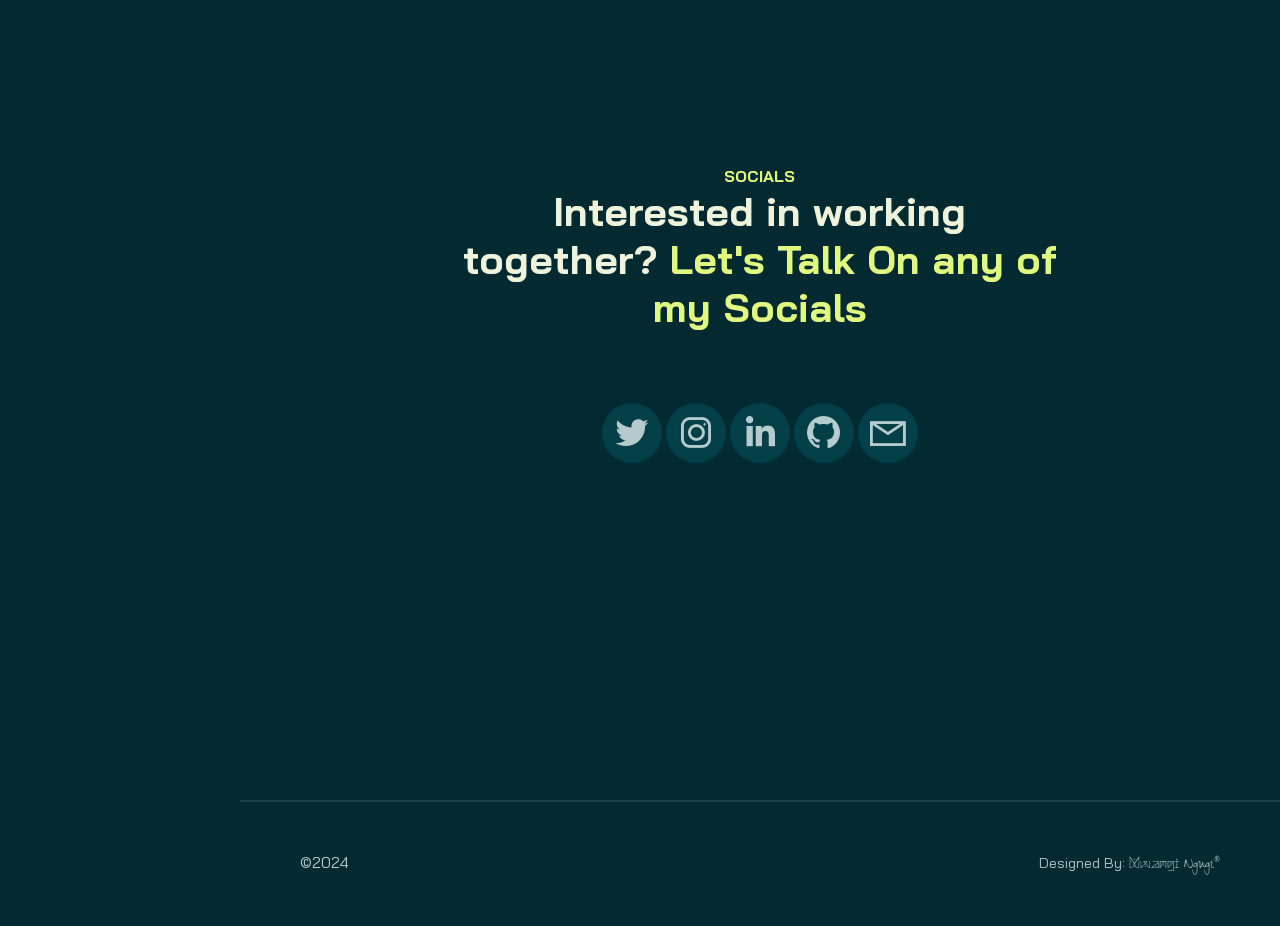
==== commit 7cab556c: "added two new projects" ====
--- a/index.html
+++ b/index.html
@@ -333,7 +333,7 @@
                 <div class="col-md-6" data-aos="fade-up" data-aos-delay="300">
                     <div class="card-custom shadow-effect bg-base rounded-4 h-100 d-flex flex-column">
                         <div class="card-custom-image rounded-4">
-                            <img class="rounded-4" src="./assets/images/latest_project_2_..jpeg"
+                            <img class="rounded-4" src="./assets/images/poweroff.jpeg"
                                  alt="design-project-1">
                         </div>
                         <div class="card-custom-content p-4">
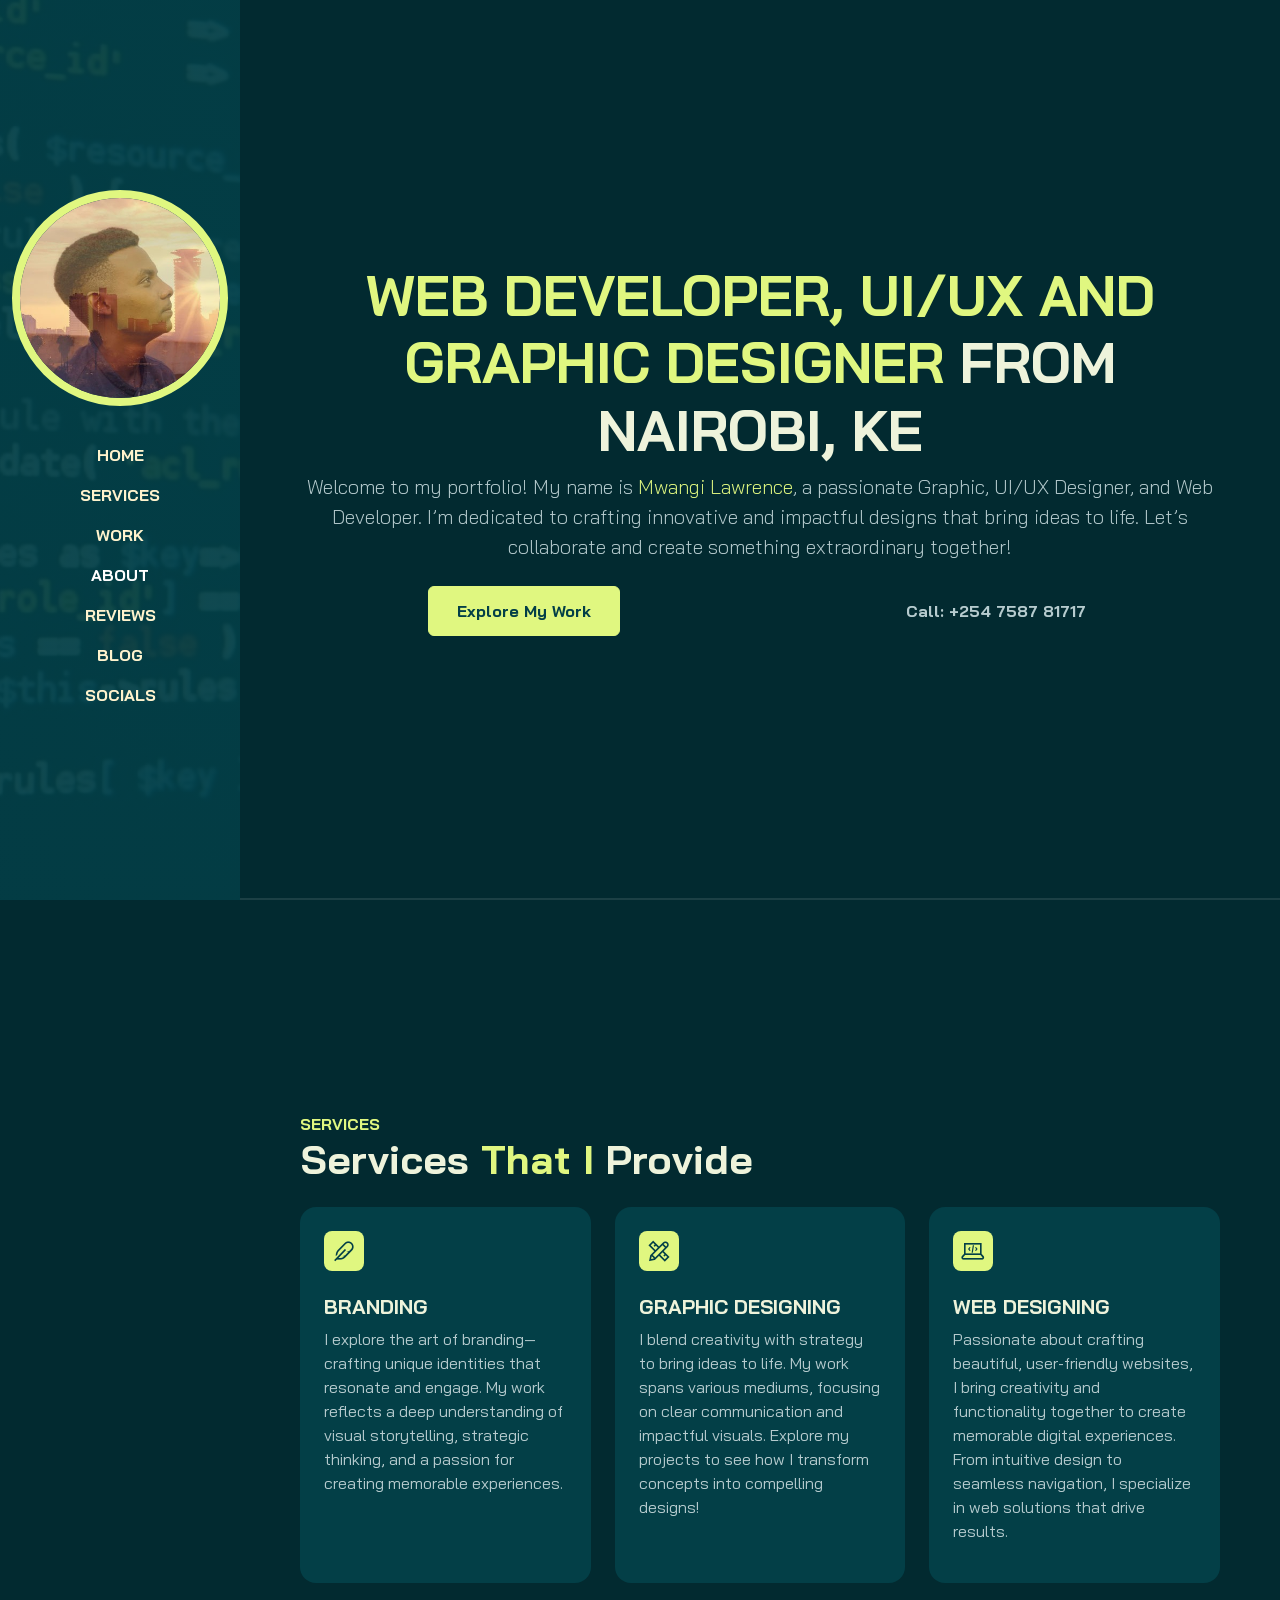
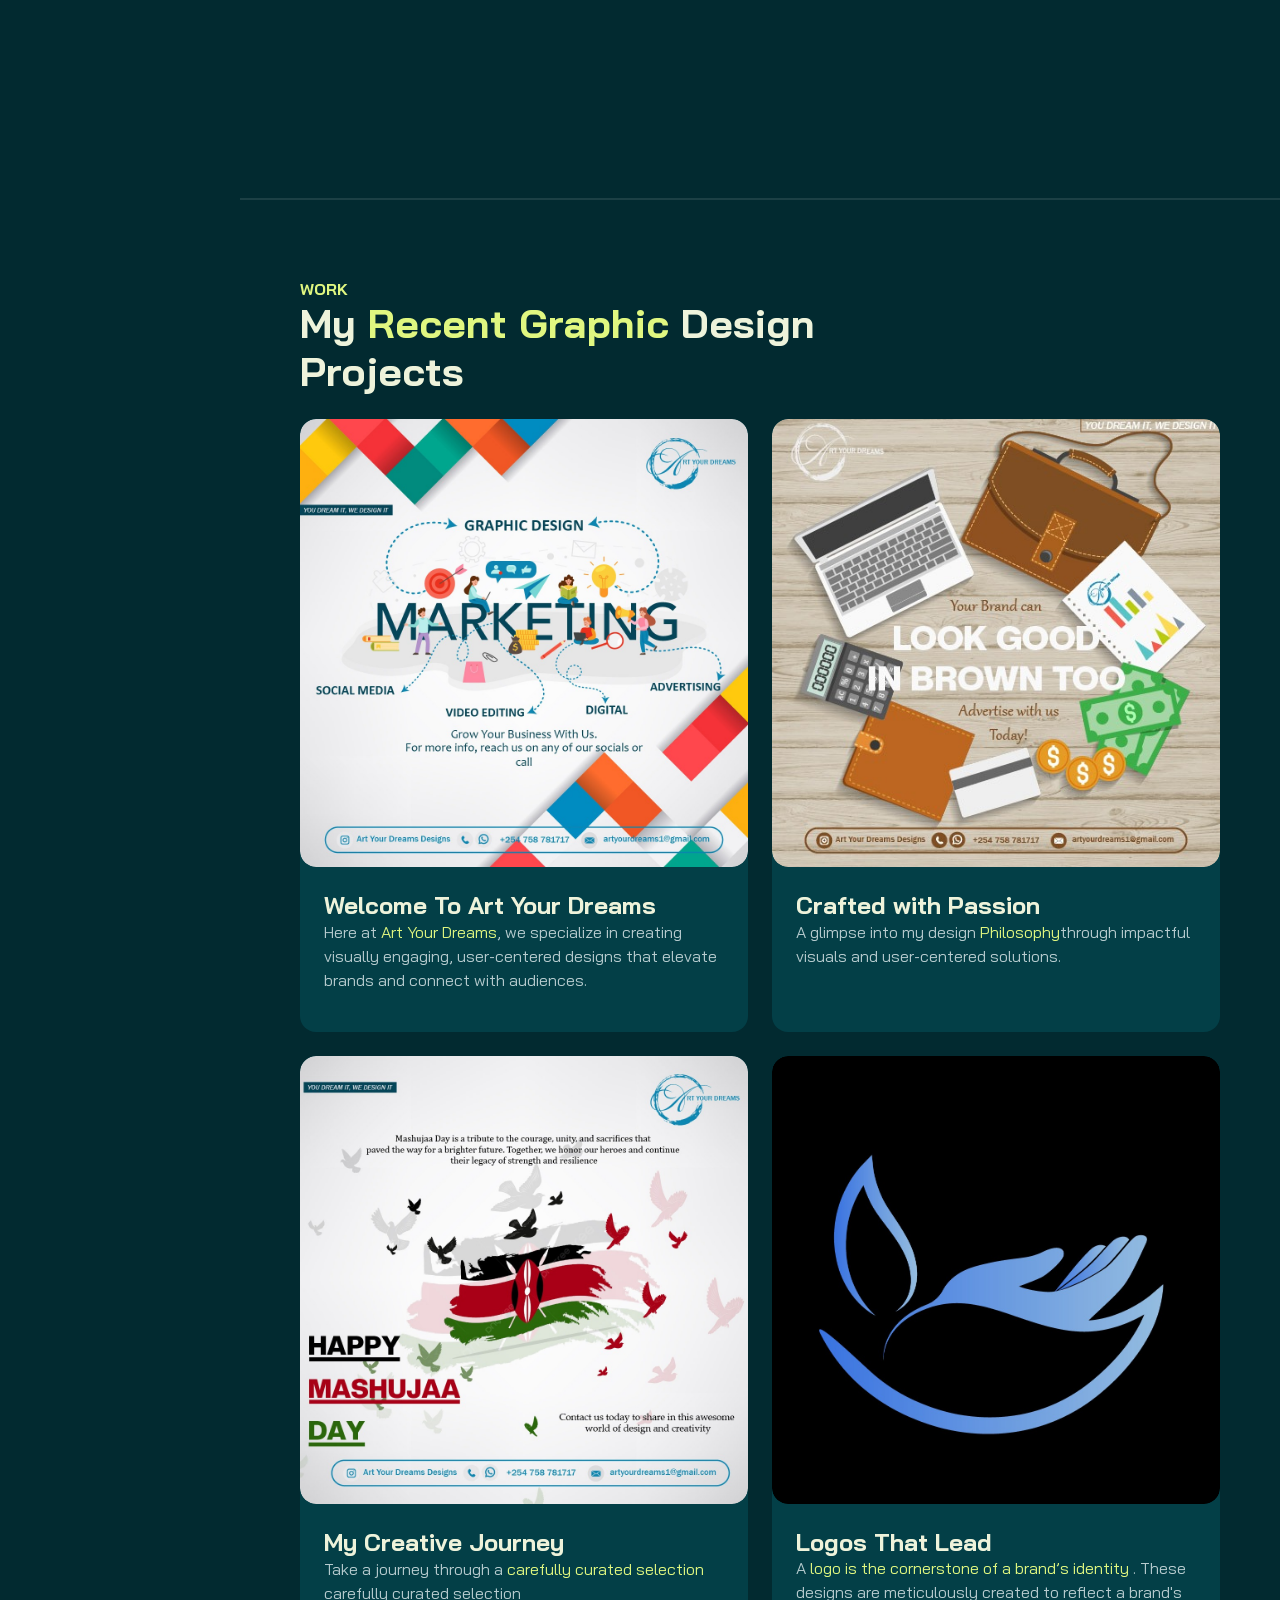
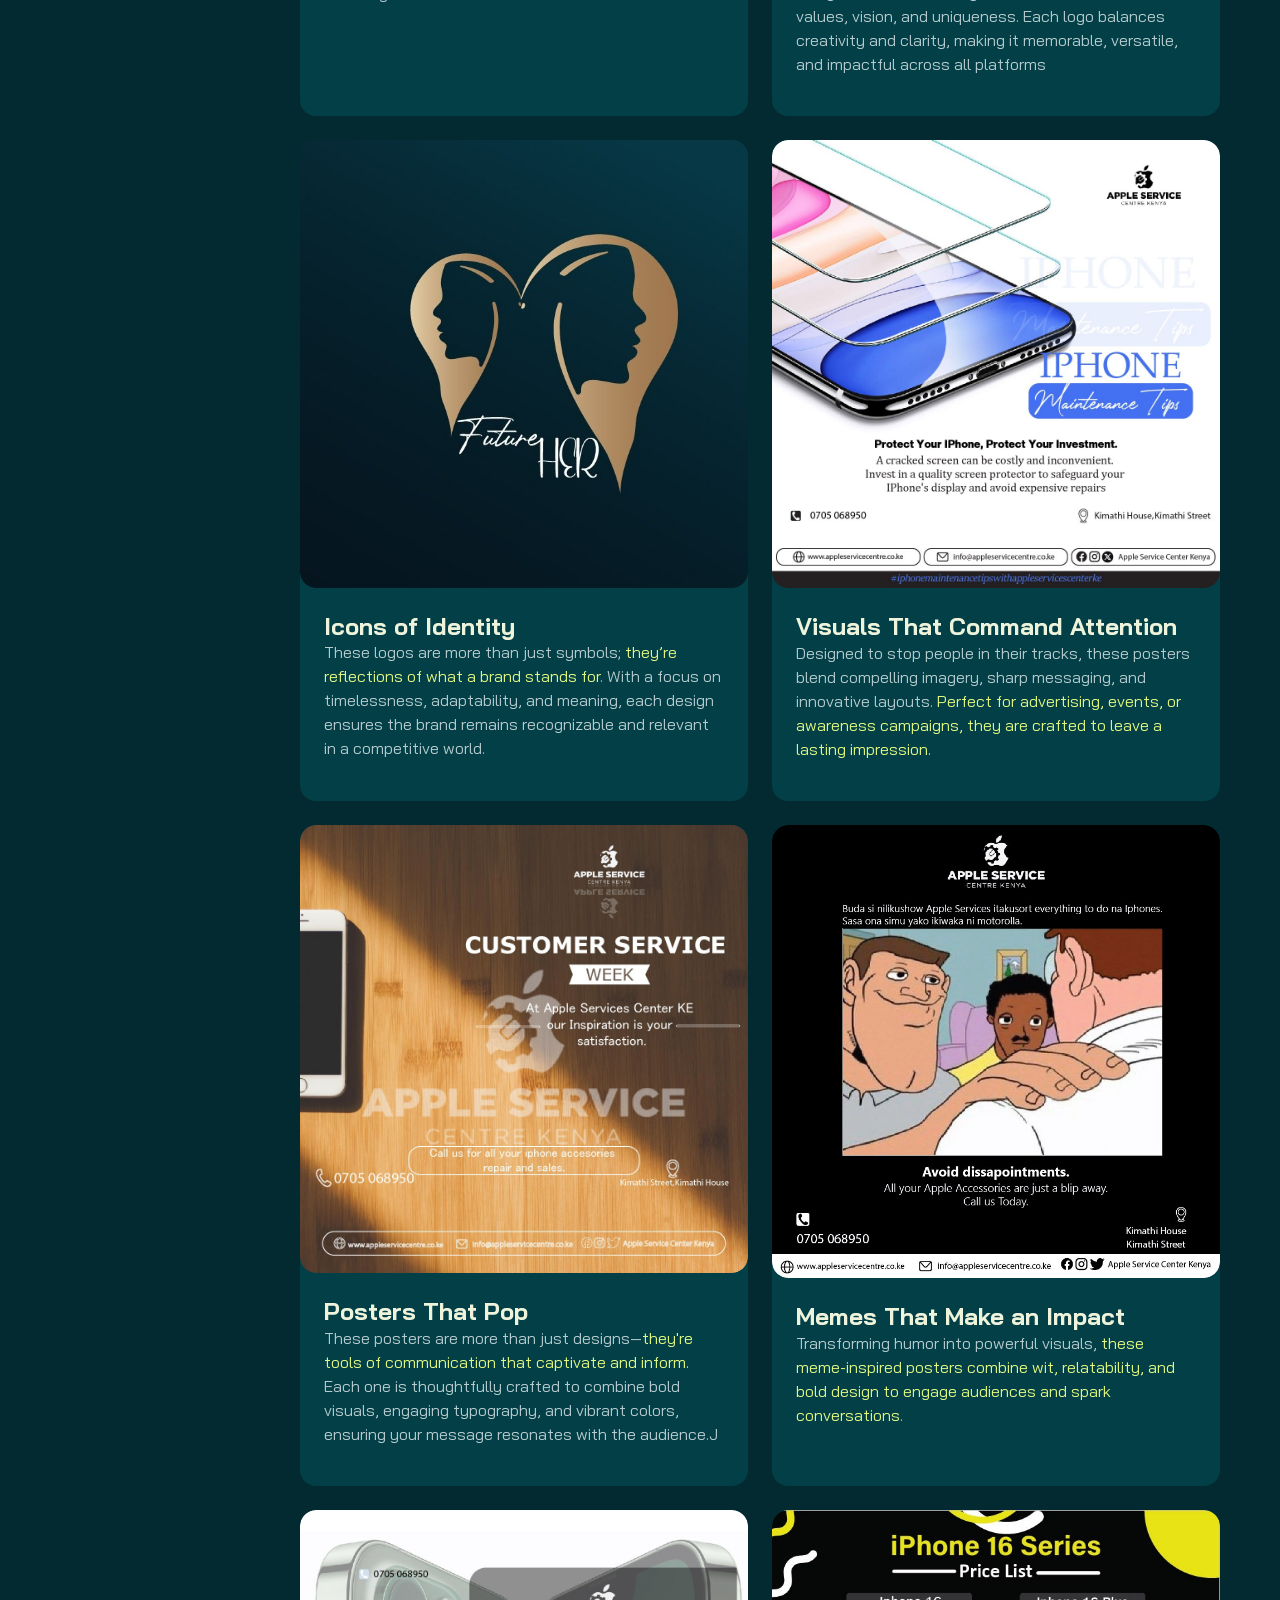
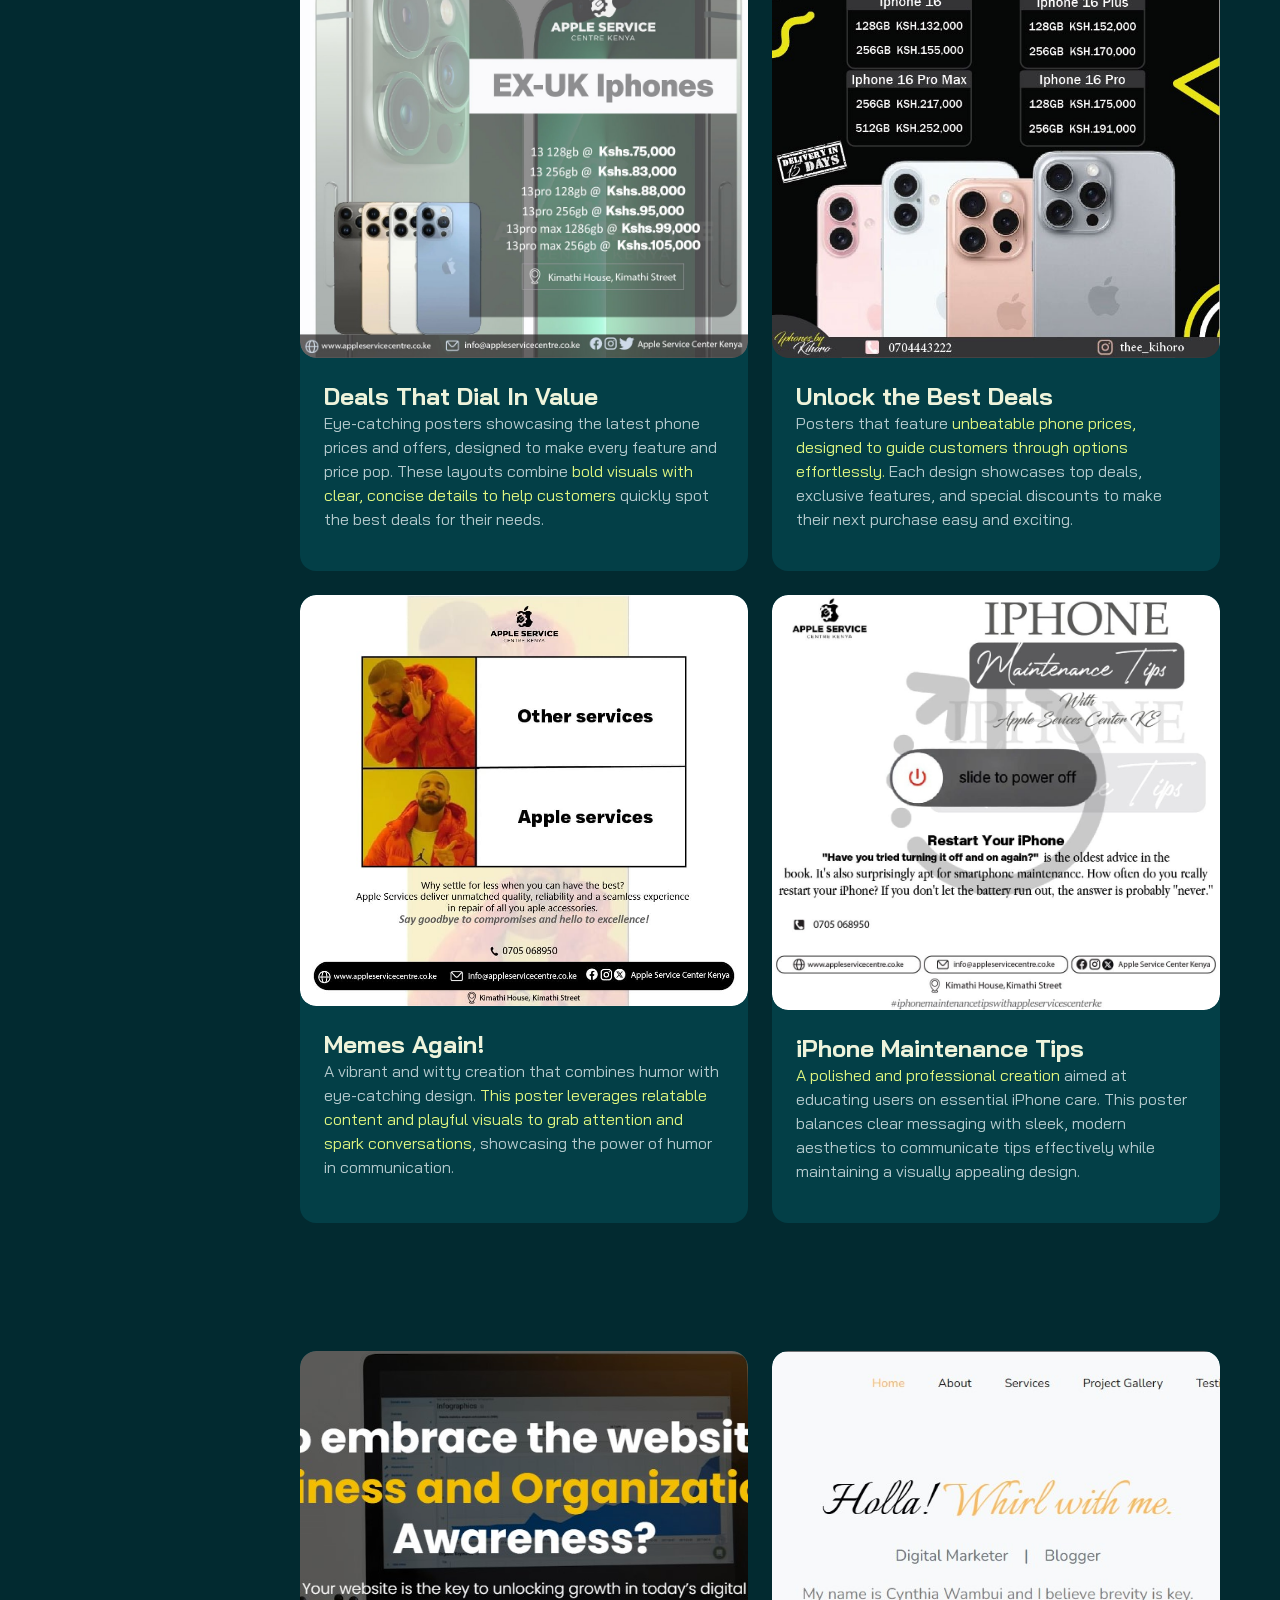
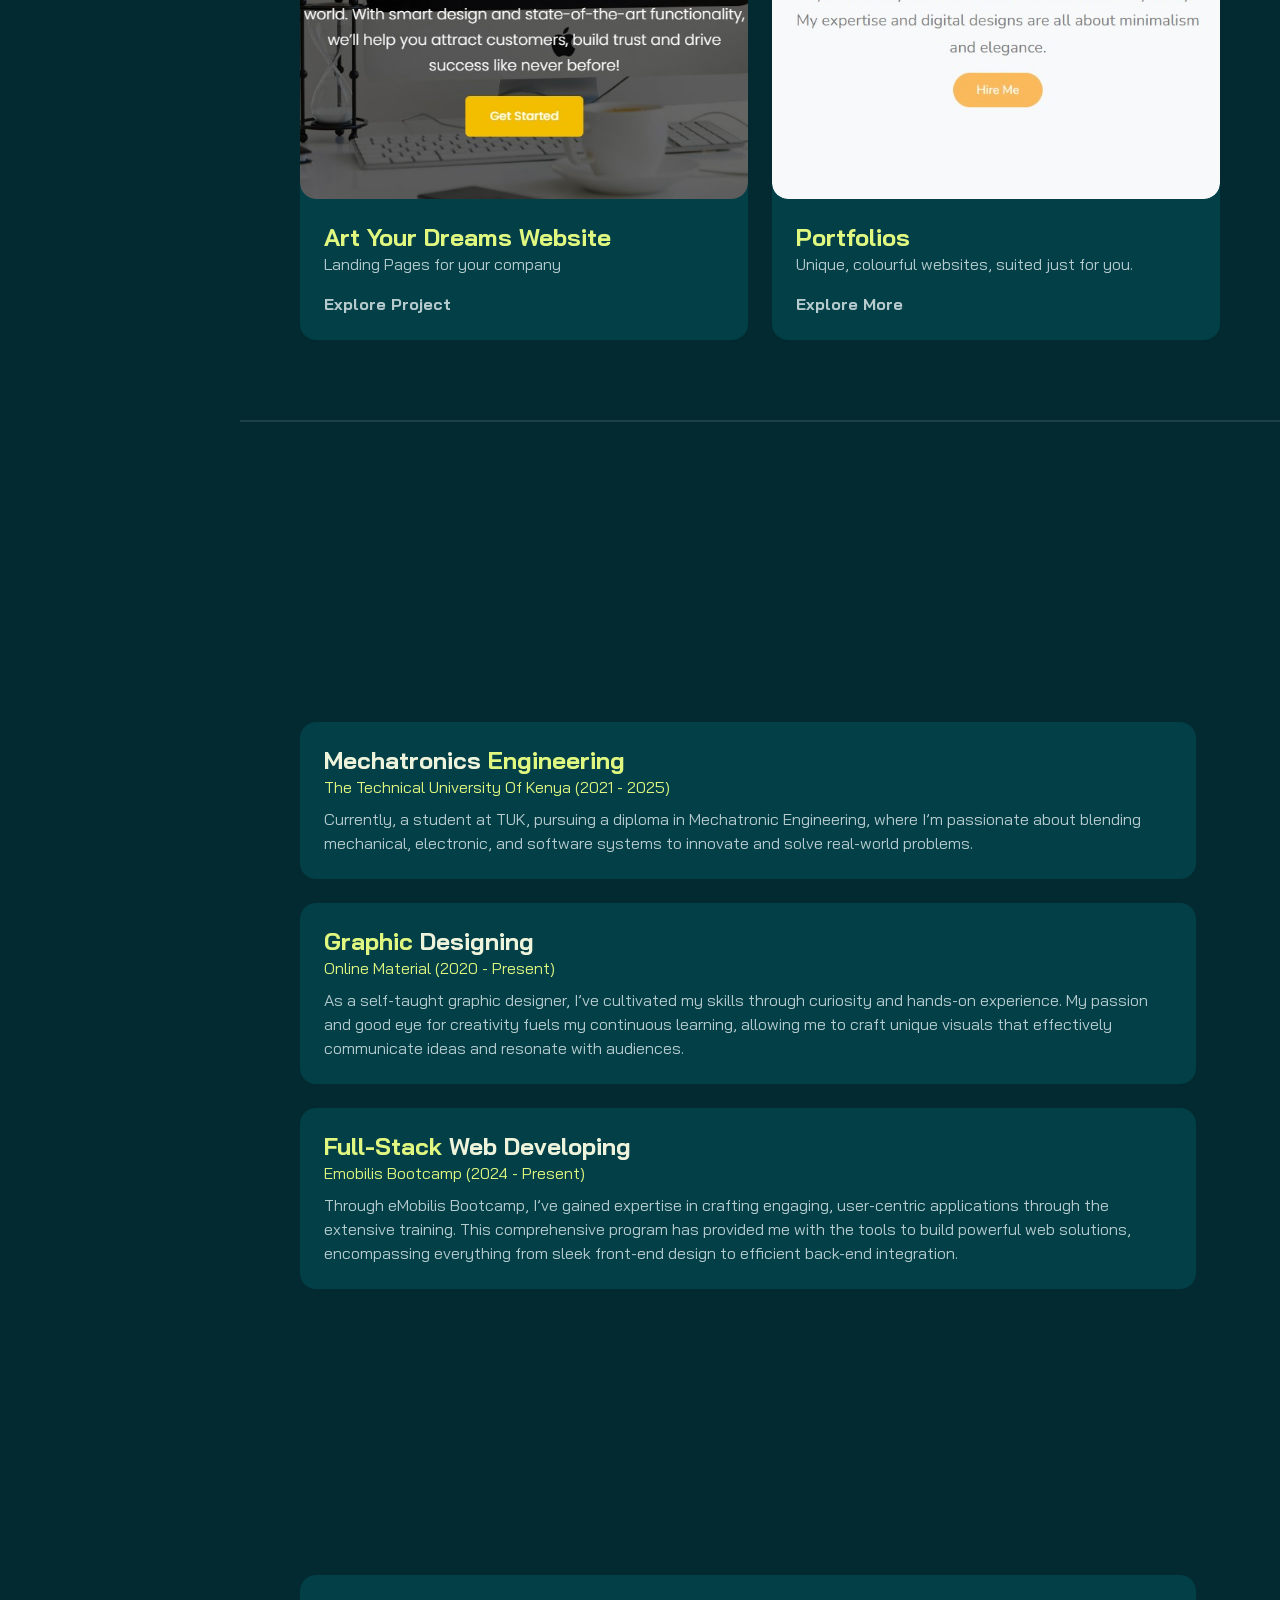
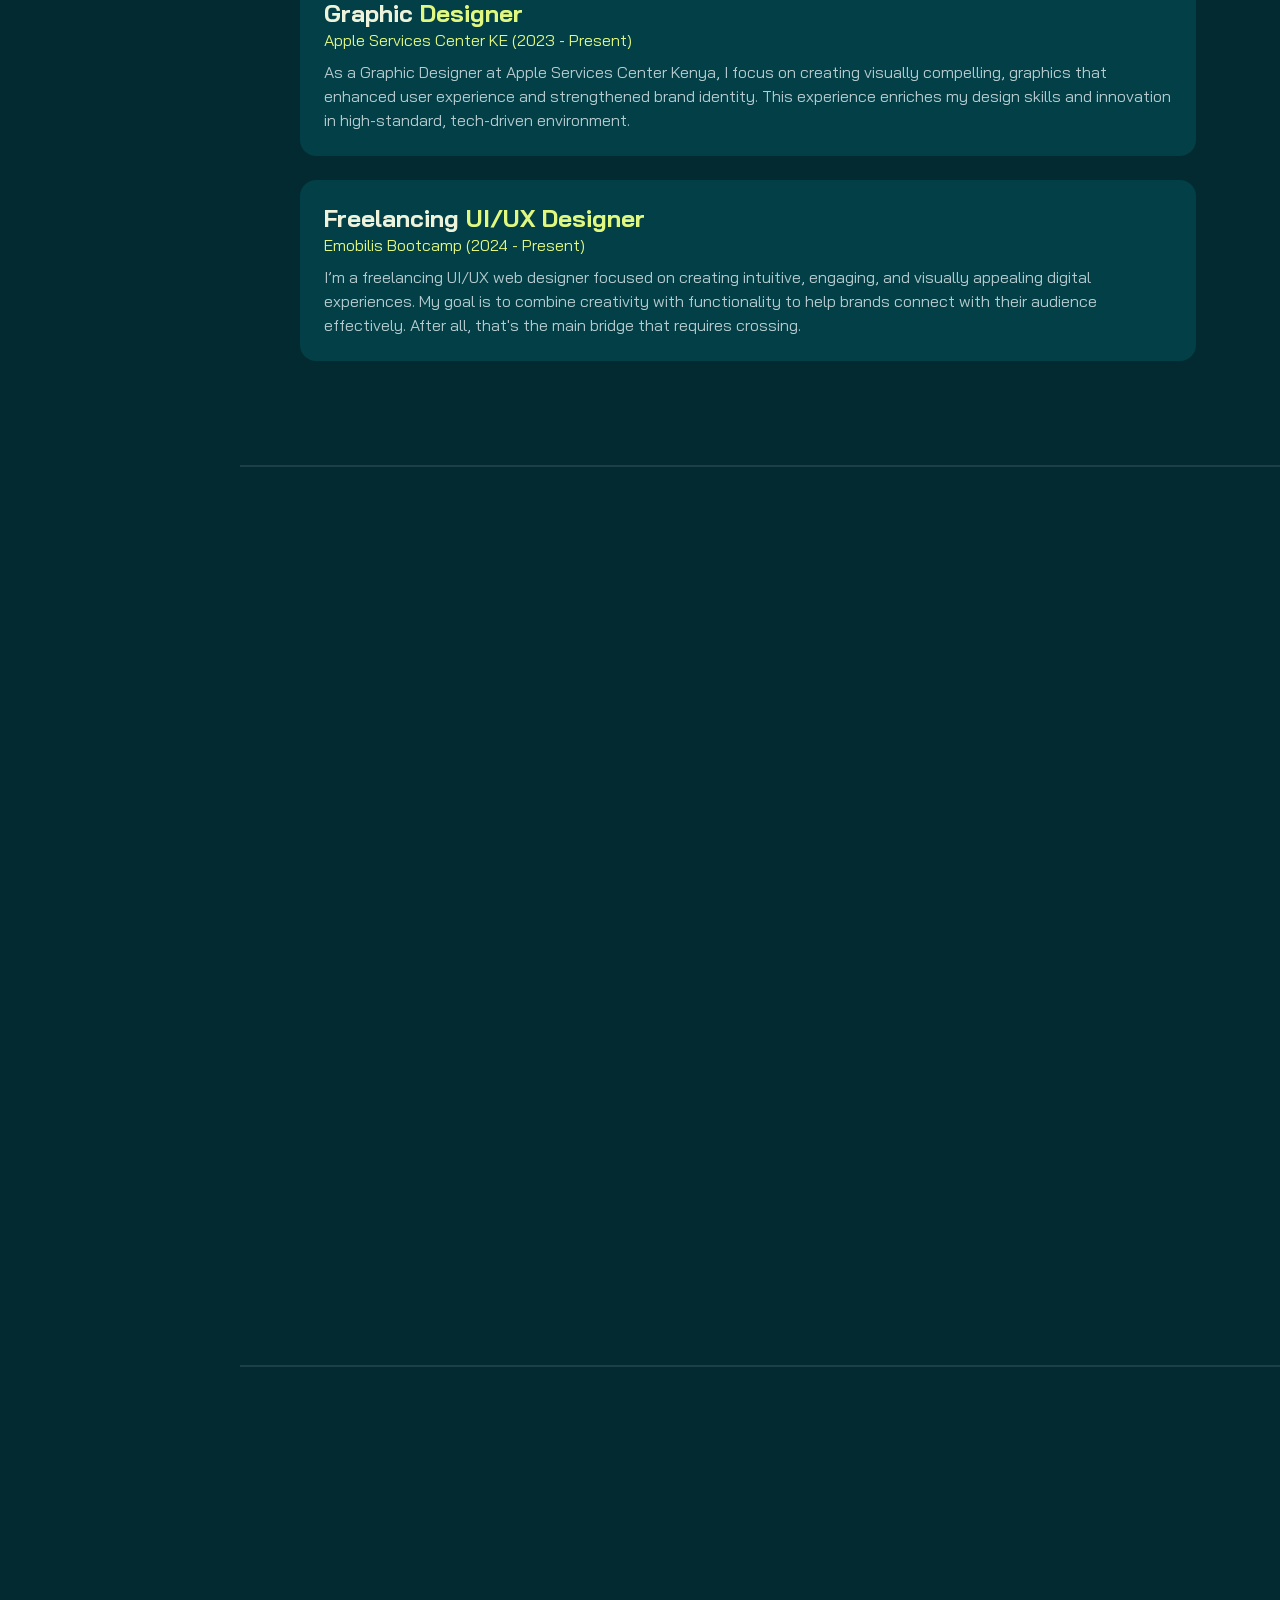
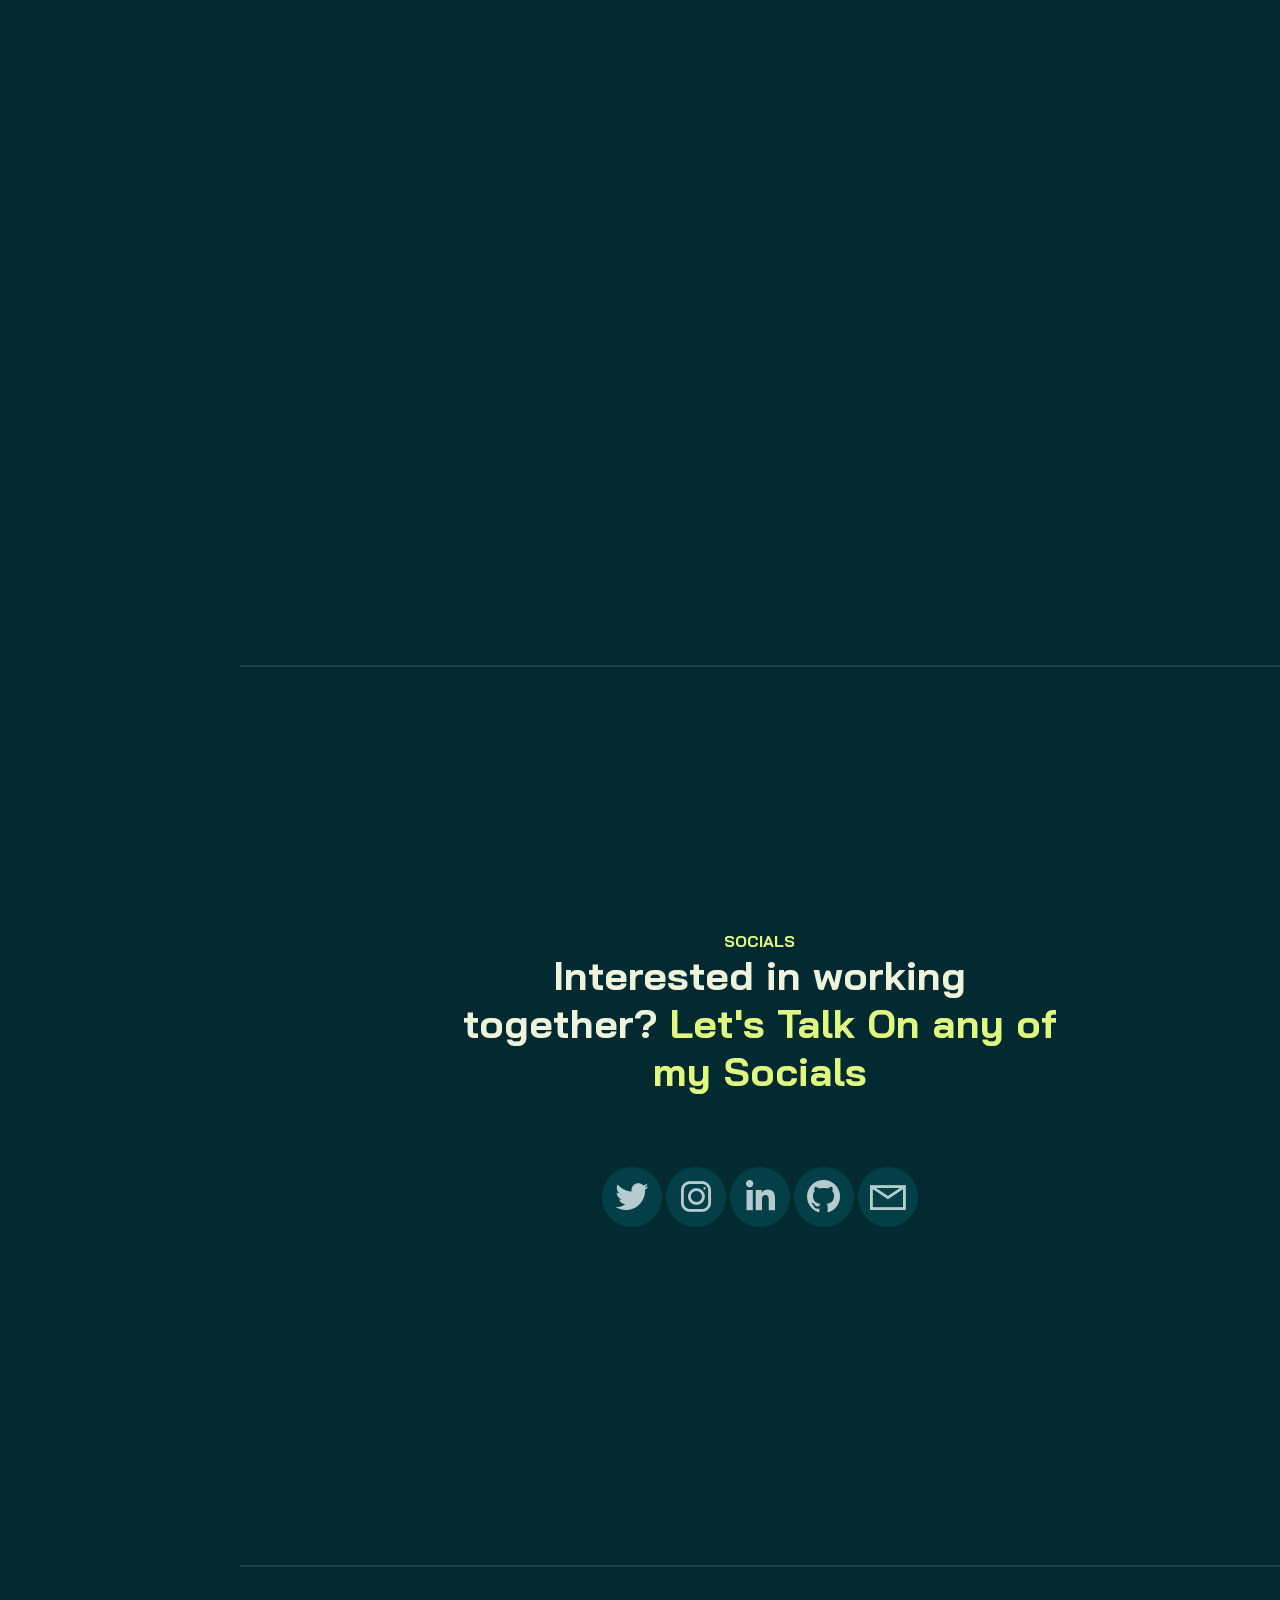
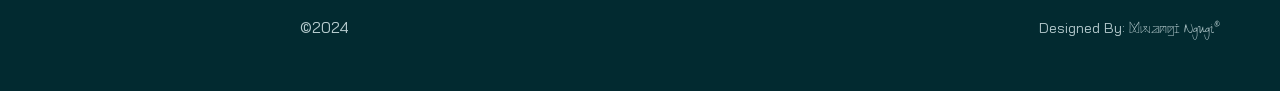
==== commit 5c511619: "ready for hosting" ====
--- a/index.html
+++ b/index.html
@@ -139,7 +139,7 @@
             <div class="row pb-4">
                 <div class="col-lg-8" data-aos="fade-up">
                     <h6 class="text-brand">WORK</h6>
-                    <h1>My <span class="text-brand">Recent</span> Projects</h1>
+                    <h1>My <span class="text-brand">Recent Graphic</span> Design Projects</h1>
                 </div>
             </div>
 
@@ -159,7 +159,6 @@
                     </div>
                 </div>
 
-
                 <div class="col-md-6" data-aos="fade-up" data-aos-delay="300">
                     <div class="card-custom shadow-effect bg-base rounded-4 h-100 d-flex flex-column">
                         <div class="card-custom-image rounded-4">
@@ -175,7 +174,6 @@
                     </div>
                 </div>
 
-
                 <div class="col-md-6" data-aos="fade-up">
                     <div class="card-custom shadow-effect bg-base rounded-4 h-100 d-flex flex-column">
                         <div class="card-custom-image rounded-4">
@@ -190,7 +188,6 @@
                         </div>
                     </div>
                 </div>
-
 
                 <div class="col-md-6" data-aos="fade-up" data-aos-delay="300">
                     <div class="card-custom shadow-effect bg-base rounded-4 h-100 d-flex flex-column">
@@ -347,6 +344,47 @@
                         </div>
                     </div>
                 </div>
+            </div>
+        </div>
+
+        <div class="container">
+            <div class="row pb-4 gy-1">
+                <div class="col-lg-8" data-aos="fade-up">
+                    <h1 class="mt-2">My <span class="text-brand">Recent Web</span> Development Projects</h1>
+                </div>
+            </div>
+
+            <div class="row gy-4">
+                <div class="col-md-6" data-aos="fade-up">
+                    <div class="card-custom shadow-effect bg-base rounded-4 h-100 d-flex flex-column">
+                        <div class="card-custom-image rounded-4">
+                            <img class="rounded-4" src="./assets/images/ayd_screenshot.jpg" alt="design-project-1">
+                        </div>
+                        <div class="card-custom-content p-4">
+                            <h4 class="text-brand">Art Your Dreams Website</h4>
+                            <p>Landing Pages for your company</p>
+                            <a href="https://ayd-website.vercel.app/" target="_blank" class="link-custom">Explore Project</a>
+                        </div>
+                    </div>
+
+                </div>
+
+                <div class="col-md-6" data-aos="fade-up">
+                    <div class="card-custom shadow-effect bg-base rounded-4 h-100 d-flex flex-column">
+                        <div class="card-custom-image rounded-4">
+                            <img class="rounded-4" src="./assets/images/wambui-website-screenshot.jpg"
+                                 alt="design-project-1">
+                        </div>
+                        <div class="card-custom-content p-4">
+                            <h4><span class="text-brand">Portfolios</span></h4>
+                            <p>Unique, colourful websites, suited just for you.
+                            </p>
+                            <a href="https://cynthia-portfolio-six.vercel.app/" target="_blank" class="link-custom">Explore
+                                More</a>
+                        </div>
+                    </div>
+                </div>
+                <!-- Add more project cards as needed -->
             </div>
         </div>
     </section>
@@ -469,6 +507,26 @@
 
             <!--            REVIEW CARDS-->
             <div class="row gy-4">
+
+                <div class="col-md-4" data-aos="flip-left">
+
+                    <div class="review shadow-effect bg-base p-4 rounded-4 h-100 d-flex flex-column">
+                        <div class="text-brand h5">
+                            <i class="las la-star"></i>
+                            <i class="las la-star"></i>
+                            <i class="las la-star"></i>
+                            <i class="las la-star"></i>
+                            <i class="las la-star"></i>
+                        </div>
+                        <p class="my-3">Outstanding work! Brought our vision to life with creativity and precision.
+                            Highly recommend for anyone seeking top-notch graphic design.</p>
+                        <div class="person">
+                            <h5 class="mb-0">Thee Kihoro</h5>
+                            <p class="mb-0 text-brand">Phones By Kihoro</p>
+                        </div>
+                    </div>
+                </div>
+
                 <div class="col-md-4" data-aos="flip-left">
 
                     <div class="review shadow-effect bg-base p-4 rounded-4 h-100 d-flex flex-column">
@@ -520,12 +578,11 @@
                             <i class="las la-star"></i>
                             <i class="las la-star"></i>
                         </div>
-                        <p class="my-3">Exceeded our expectations! Stunning designs delivered on time, perfectly
-                            aligned
-                            with our brand. One of the best freelancers we’ve worked with!</p>
+                        <p class="my-3">Good Work! I was looking for a new, elegant and vibrant revamp of my Portfolio
+                            to match the change of career and it’s exactly what I got.</p>
                         <div class="person">
-                            <h5 class="mb-0">Mwangi Ngugi</h5>
-                            <p class="mb-0 text-brand">Art Your Dreams</p>
+                            <h5 class="mb-0">Wambui Ngure</h5>
+                            <p class="mb-0 text-brand">Blogger | Digital Marketer</p>
                         </div>
                     </div>
                 </div>
